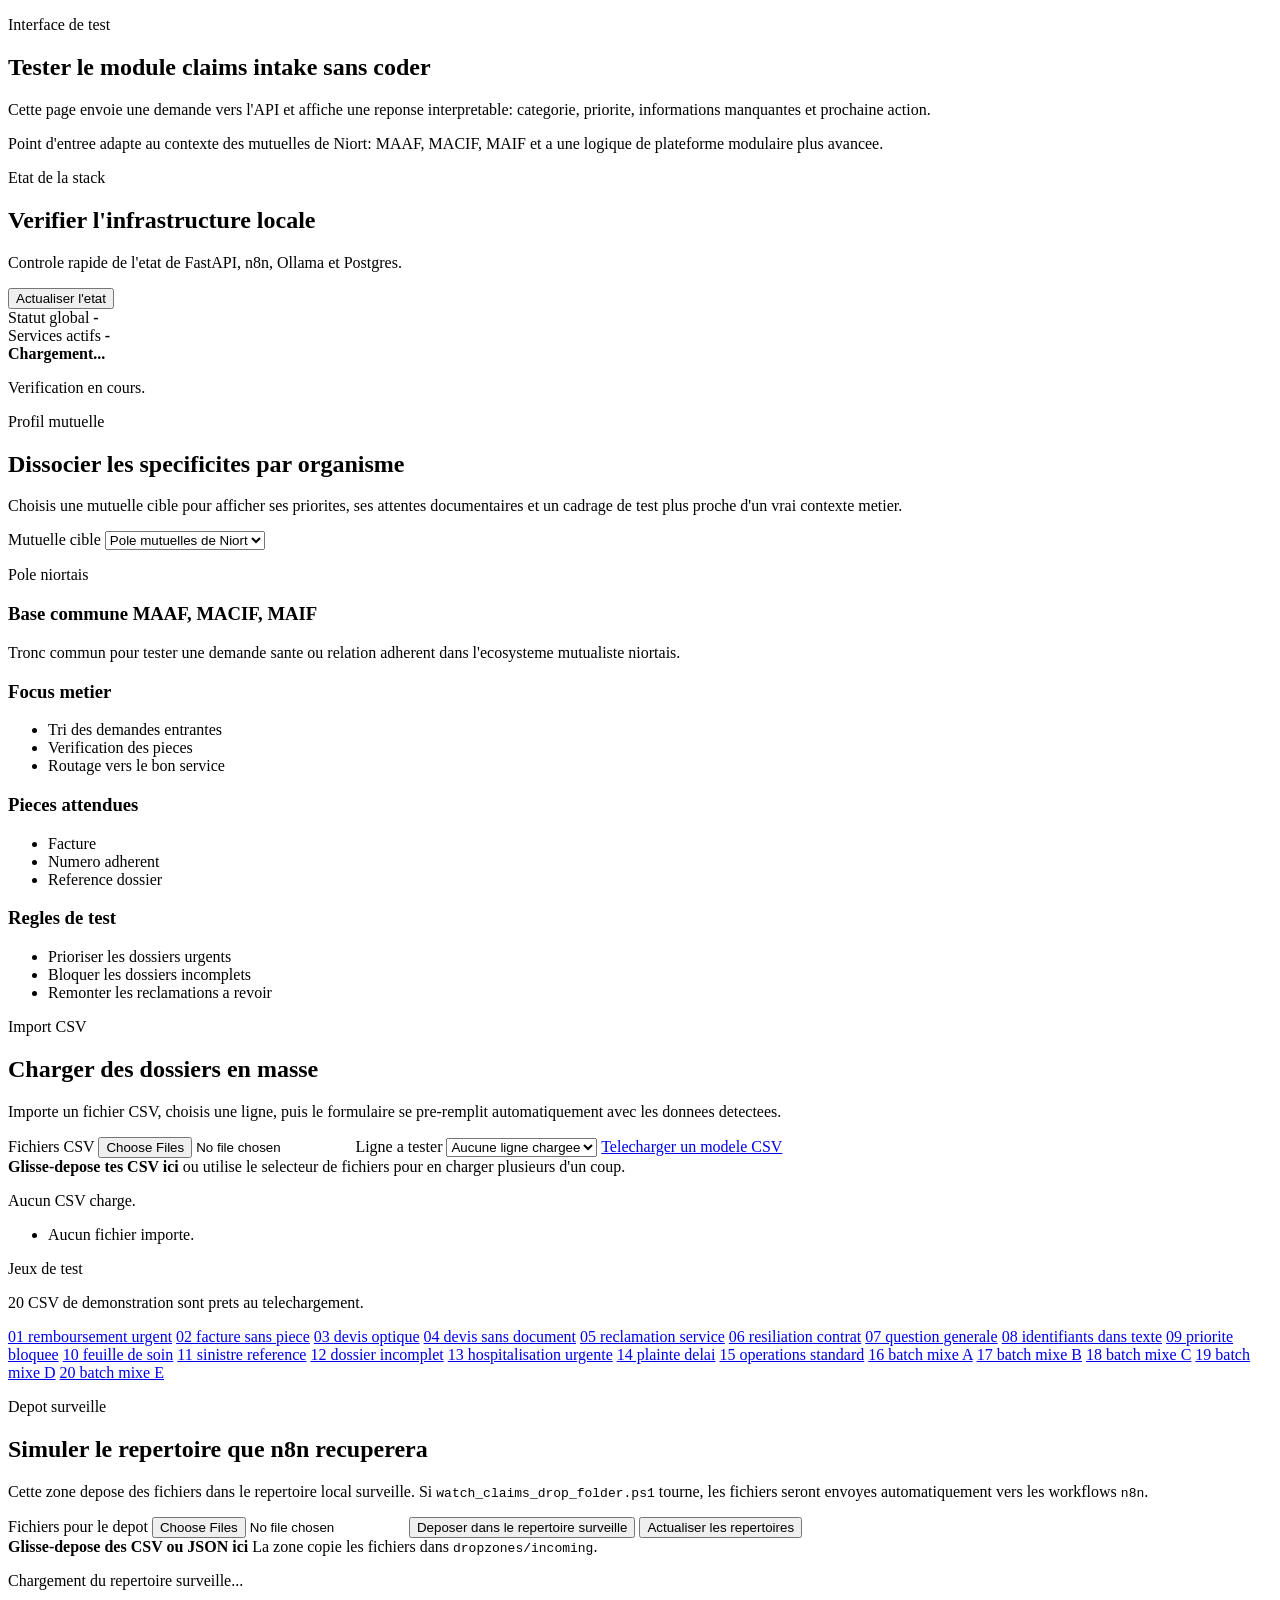
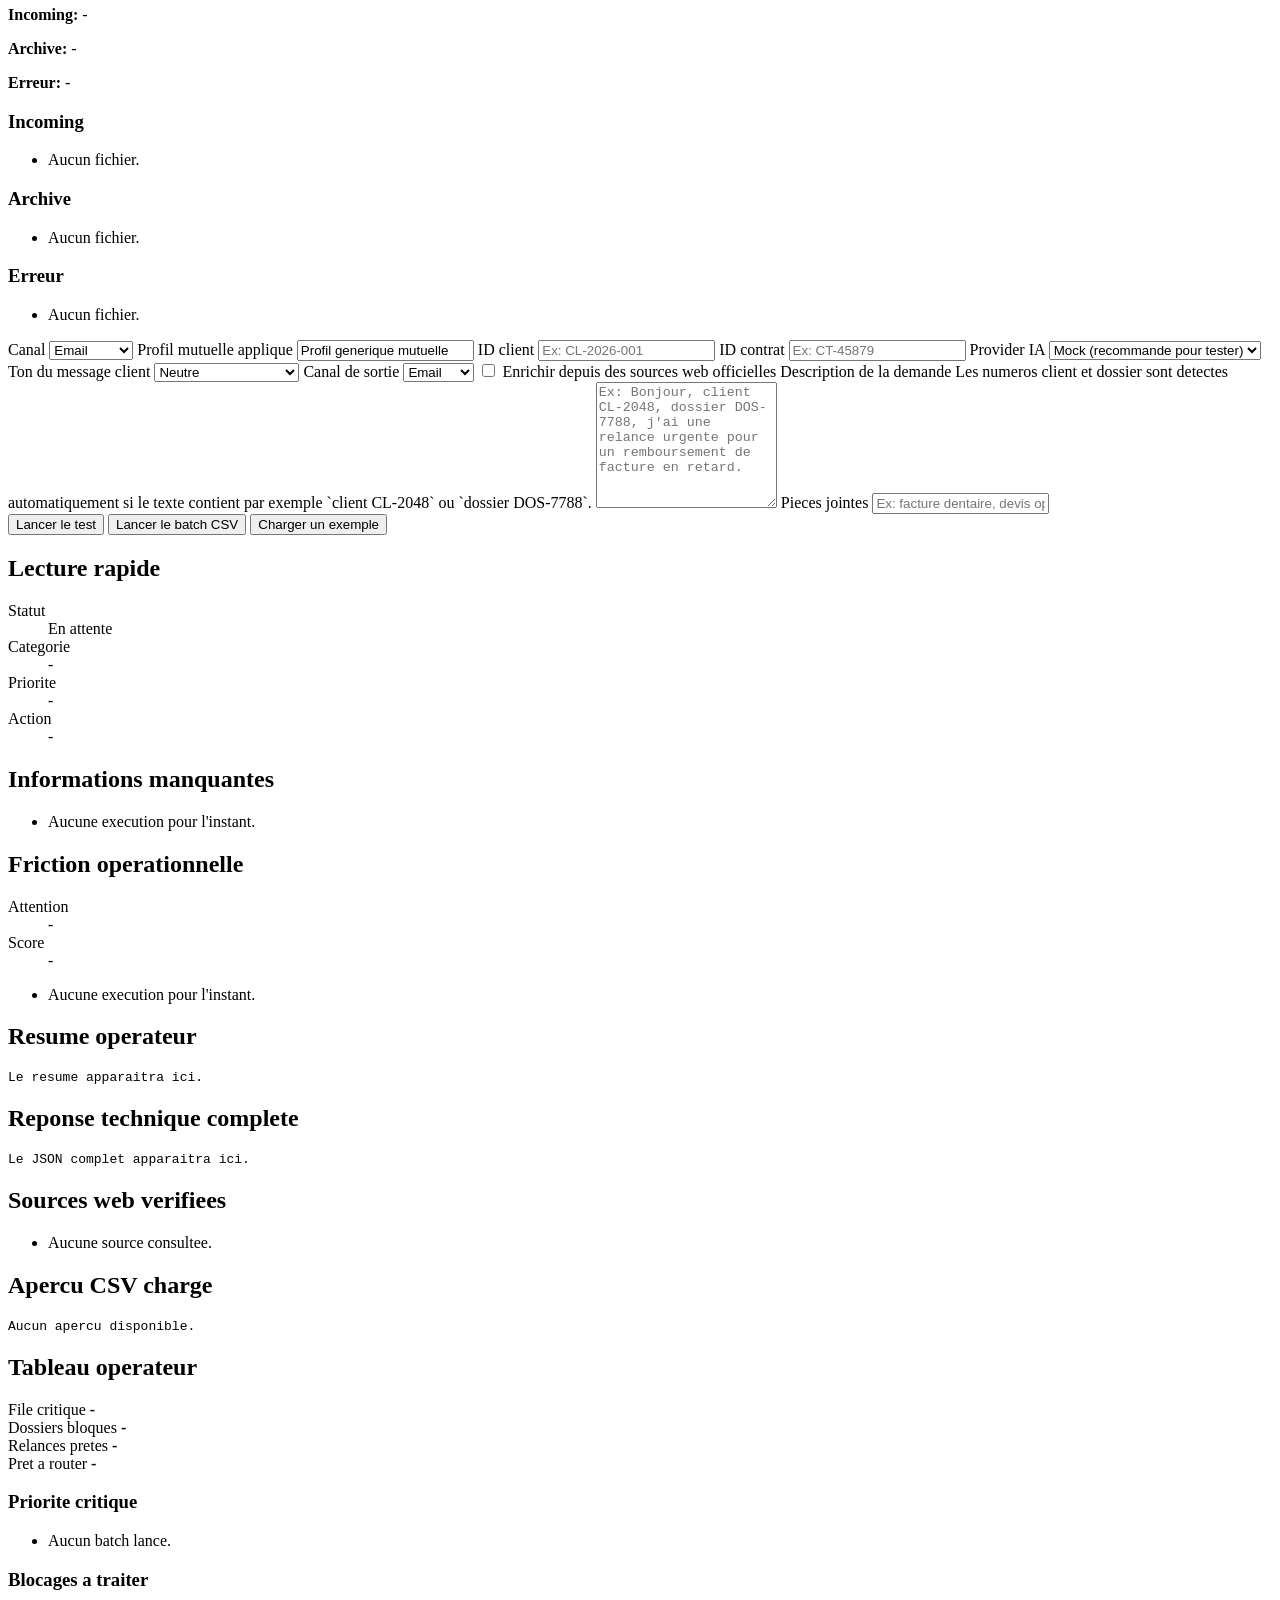
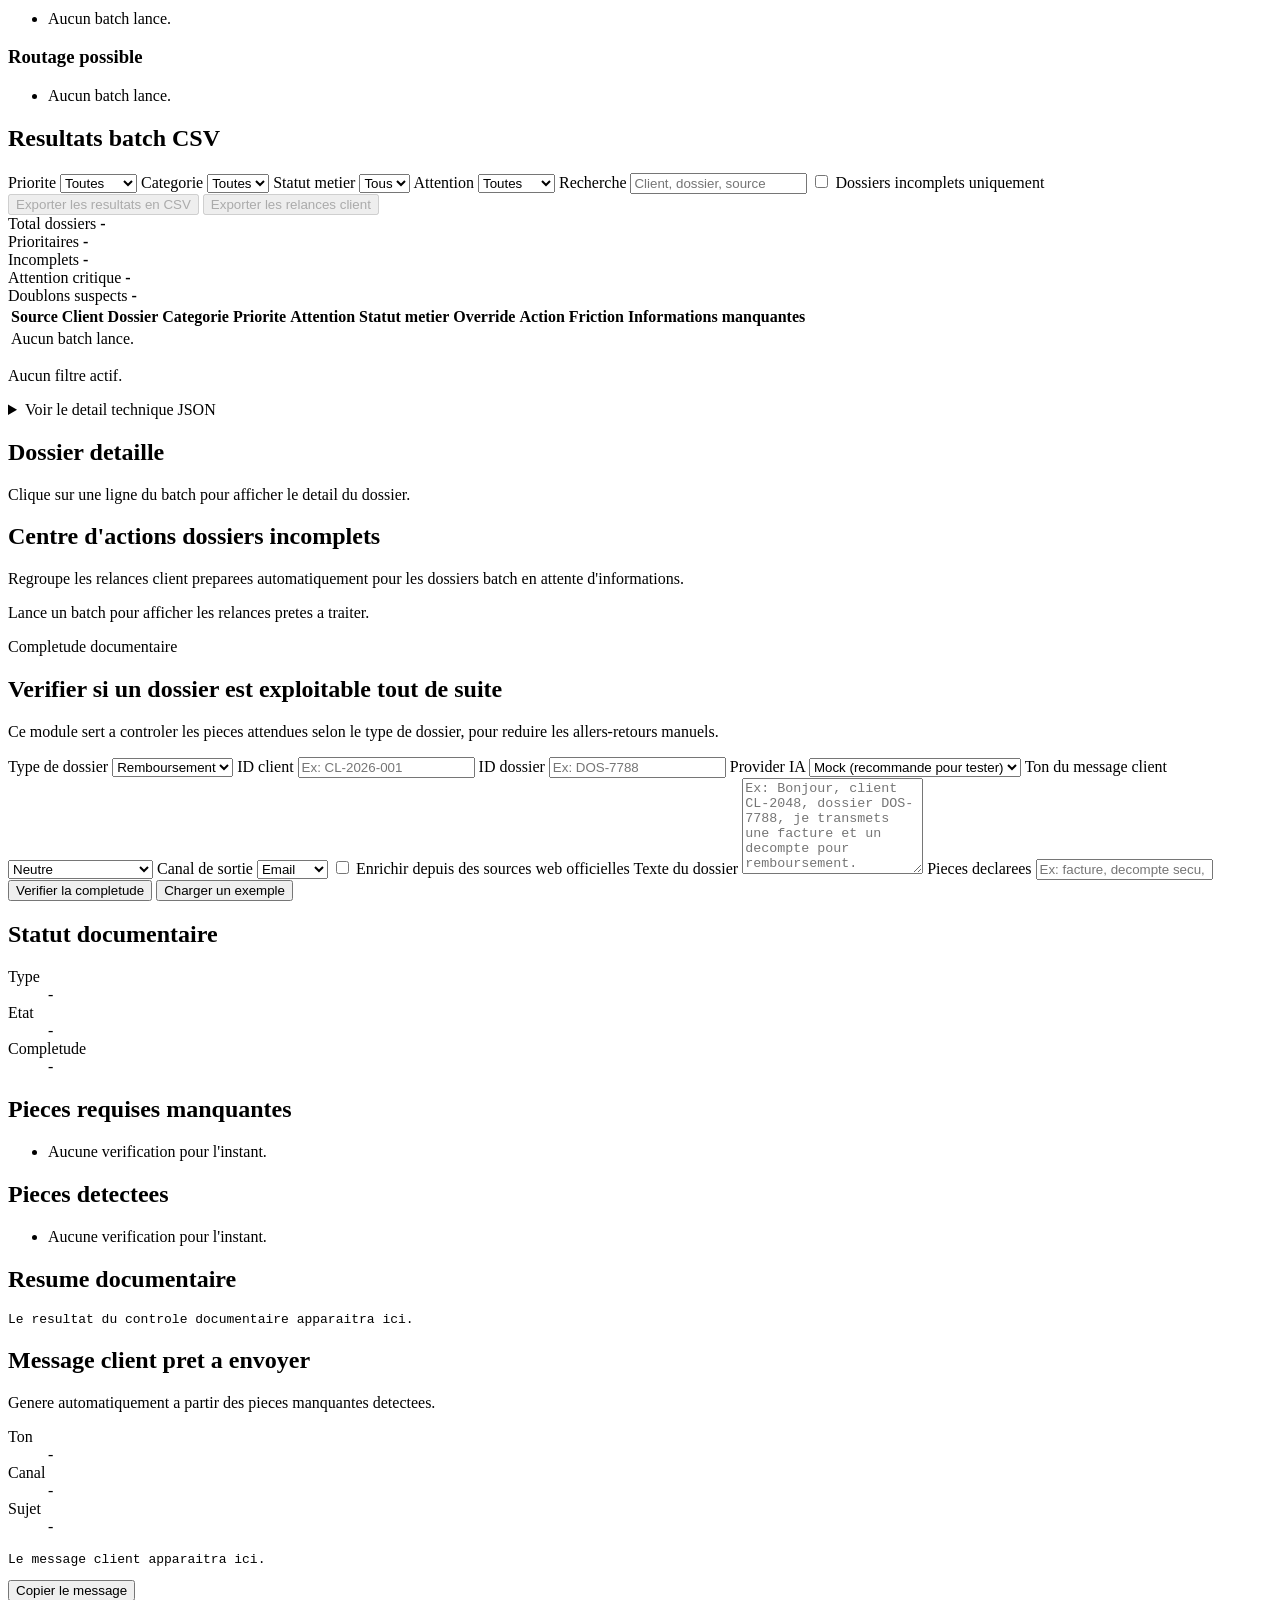
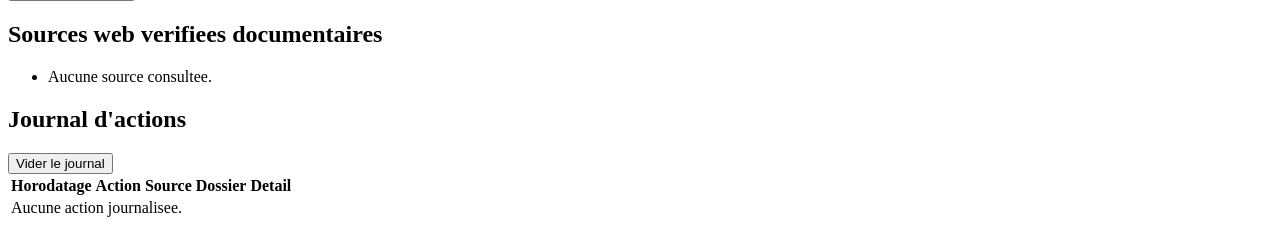
==== src/app/ui/templates/index.html @ afaa4f39 "Add stack health panel to UI" ====
<!DOCTYPE html>
<html lang="fr">
<head>
    <meta charset="UTF-8">
    <meta name="viewport" content="width=device-width, initial-scale=1.0">
    <title>Mutuelle AI Lab</title>
    <link rel="stylesheet" href="/static/app.css">
</head>
<body>
    <main class="layout">
        <section class="hero">
            <p class="eyebrow">Interface de test</p>
            <h1>Tester le module claims intake sans coder</h1>
            <p class="intro">
                Cette page envoie une demande vers l'API et affiche une reponse interpretable:
                categorie, priorite, informations manquantes et prochaine action.
            </p>
            <p class="hint">
                Point d'entree adapte au contexte des mutuelles de Niort: MAAF, MACIF, MAIF
                et a une logique de plateforme modulaire plus avancee.
            </p>
        </section>

        <section class="panel stack-panel">
            <div class="stack-panel-head">
                <div>
                    <p class="section-kicker">Etat de la stack</p>
                    <h2>Verifier l'infrastructure locale</h2>
                    <p class="hint">
                        Controle rapide de l'etat de FastAPI, n8n, Ollama et Postgres.
                    </p>
                </div>
                <div class="actions">
                    <button type="button" id="refresh-stack-status" class="secondary">Actualiser l'etat</button>
                </div>
            </div>

            <div id="stack-health-summary" class="batch-summary">
                <div class="metric">
                    <span>Statut global</span>
                    <strong>-</strong>
                </div>
                <div class="metric">
                    <span>Services actifs</span>
                    <strong>-</strong>
                </div>
            </div>

            <div id="stack-health-grid" class="stack-health-grid">
                <article class="stack-service-card">
                    <div class="stack-service-head">
                        <span class="stack-dot stack-dot-unknown"></span>
                        <strong>Chargement...</strong>
                    </div>
                    <p class="hint">Verification en cours.</p>
                </article>
            </div>
        </section>

        <section class="panel">
            <div class="carrier-panel">
                <div>
                    <p class="section-kicker">Profil mutuelle</p>
                    <h2>Dissocier les specificites par organisme</h2>
                    <p class="hint">
                        Choisis une mutuelle cible pour afficher ses priorites, ses attentes documentaires
                        et un cadrage de test plus proche d'un vrai contexte metier.
                    </p>
                </div>

                <div class="carrier-selector">
                    <label class="csv-field">
                        Mutuelle cible
                        <select id="carrier-profile">
                            <option value="generic">Pole mutuelles de Niort</option>
                            <option value="maaf">MAAF</option>
                            <option value="macif">MACIF</option>
                            <option value="maif">MAIF</option>
                            <option value="niort_lab">Plateforme Niort Lab</option>
                        </select>
                    </label>
                </div>

                <div class="carrier-overview">
                    <article class="carrier-card carrier-card-main">
                        <p id="carrier-badge" class="carrier-badge">Pole niortais</p>
                        <h3 id="carrier-title">Base commune MAAF, MACIF, MAIF</h3>
                        <p id="carrier-description" class="hint">
                            Tronc commun pour tester une demande sante ou relation adherent dans
                            l'ecosysteme mutualiste niortais.
                        </p>
                    </article>
                    <article class="carrier-card">
                        <h3>Focus metier</h3>
                        <ul id="carrier-focus-list" class="carrier-list">
                            <li>Tri des demandes entrantes</li>
                            <li>Verification des pieces</li>
                            <li>Routage vers le bon service</li>
                        </ul>
                    </article>
                    <article class="carrier-card">
                        <h3>Pieces attendues</h3>
                        <ul id="carrier-documents-list" class="carrier-list">
                            <li>Facture</li>
                            <li>Numero adherent</li>
                            <li>Reference dossier</li>
                        </ul>
                    </article>
                    <article class="carrier-card">
                        <h3>Regles de test</h3>
                        <ul id="carrier-rules-list" class="carrier-list">
                            <li>Prioriser les dossiers urgents</li>
                            <li>Bloquer les dossiers incomplets</li>
                            <li>Remonter les reclamations a revoir</li>
                        </ul>
                    </article>
                </div>
            </div>

            <div class="csv-panel">
                <div>
                    <p class="section-kicker">Import CSV</p>
                    <h2>Charger des dossiers en masse</h2>
                    <p class="hint">
                        Importe un fichier CSV, choisis une ligne, puis le formulaire se pre-remplit
                        automatiquement avec les donnees detectees.
                    </p>
                </div>

                <div class="csv-actions">
                    <label class="csv-field">
                        Fichiers CSV
                        <input type="file" id="csv-file" accept=".csv,text/csv" multiple>
                    </label>

                    <label class="csv-field">
                        Ligne a tester
                        <select id="csv-row-select">
                            <option value="">Aucune ligne chargee</option>
                        </select>
                    </label>

                    <a class="csv-link" href="/static/claims_intake_template.csv" download>
                        Telecharger un modele CSV
                    </a>
                </div>

                <div id="csv-dropzone" class="dropzone" tabindex="0">
                    <strong>Glisse-depose tes CSV ici</strong>
                    <span>ou utilise le selecteur de fichiers pour en charger plusieurs d'un coup.</span>
                </div>

                <p id="csv-status" class="csv-status">Aucun CSV charge.</p>
                <ul id="csv-file-list" class="file-list">
                    <li>Aucun fichier importe.</li>
                </ul>
                <div class="sample-links">
                    <p class="section-kicker">Jeux de test</p>
                    <p class="hint">20 CSV de demonstration sont prets au telechargement.</p>
                    <div class="sample-grid">
                        <a href="/static/sample_csvs/01_remboursement_urgent.csv" download>01 remboursement urgent</a>
                        <a href="/static/sample_csvs/02_facture_sans_piece.csv" download>02 facture sans piece</a>
                        <a href="/static/sample_csvs/03_devis_optique.csv" download>03 devis optique</a>
                        <a href="/static/sample_csvs/04_devis_sans_document.csv" download>04 devis sans document</a>
                        <a href="/static/sample_csvs/05_reclamation_service.csv" download>05 reclamation service</a>
                        <a href="/static/sample_csvs/06_resiliation_contrat.csv" download>06 resiliation contrat</a>
                        <a href="/static/sample_csvs/07_general_question.csv" download>07 question generale</a>
                        <a href="/static/sample_csvs/08_identifiants_dans_texte.csv" download>08 identifiants dans texte</a>
                        <a href="/static/sample_csvs/09_priorite_bloquee.csv" download>09 priorite bloquee</a>
                        <a href="/static/sample_csvs/10_feuille_de_soin.csv" download>10 feuille de soin</a>
                        <a href="/static/sample_csvs/11_sinistre_reference.csv" download>11 sinistre reference</a>
                        <a href="/static/sample_csvs/12_dossier_incomplet.csv" download>12 dossier incomplet</a>
                        <a href="/static/sample_csvs/13_hospitalisation_urgente.csv" download>13 hospitalisation urgente</a>
                        <a href="/static/sample_csvs/14_plainte_delai.csv" download>14 plainte delai</a>
                        <a href="/static/sample_csvs/15_operations_standard.csv" download>15 operations standard</a>
                        <a href="/static/sample_csvs/16_batch_mixe_a.csv" download>16 batch mixe A</a>
                        <a href="/static/sample_csvs/17_batch_mixe_b.csv" download>17 batch mixe B</a>
                        <a href="/static/sample_csvs/18_batch_mixe_c.csv" download>18 batch mixe C</a>
                        <a href="/static/sample_csvs/19_batch_mixe_d.csv" download>19 batch mixe D</a>
                        <a href="/static/sample_csvs/20_batch_mixe_e.csv" download>20 batch mixe E</a>
                    </div>
                </div>
            </div>

            <div class="drop-folder-panel">
                <div>
                    <p class="section-kicker">Depot surveille</p>
                    <h2>Simuler le repertoire que n8n recuperera</h2>
                    <p class="hint">
                        Cette zone depose des fichiers dans le repertoire local surveille. Si
                        <code>watch_claims_drop_folder.ps1</code> tourne, les fichiers seront envoyes
                        automatiquement vers les workflows <code>n8n</code>.
                    </p>
                </div>

                <div class="csv-actions">
                    <label class="csv-field">
                        Fichiers pour le depot
                        <input type="file" id="drop-folder-file" accept=".csv,.json,application/json,text/csv" multiple>
                    </label>

                    <button type="button" id="drop-folder-upload" class="secondary">
                        Deposer dans le repertoire surveille
                    </button>

                    <button type="button" id="drop-folder-refresh" class="secondary">
                        Actualiser les repertoires
                    </button>
                </div>

                <div id="drop-folder-zone" class="dropzone" tabindex="0">
                    <strong>Glisse-depose des CSV ou JSON ici</strong>
                    <span>La zone copie les fichiers dans <code>dropzones/incoming</code>.</span>
                </div>

                <p id="drop-folder-status" class="csv-status">Chargement du repertoire surveille...</p>
                <div class="drop-folder-paths">
                    <p><strong>Incoming:</strong> <span id="drop-folder-watch-path">-</span></p>
                    <p><strong>Archive:</strong> <span id="drop-folder-archive-path">-</span></p>
                    <p><strong>Erreur:</strong> <span id="drop-folder-error-path">-</span></p>
                </div>
                <div class="drop-folder-grid">
                    <article class="drop-folder-column">
                        <h3>Incoming</h3>
                        <ul id="drop-folder-incoming-list" class="file-list">
                            <li>Aucun fichier.</li>
                        </ul>
                    </article>
                    <article class="drop-folder-column">
                        <h3>Archive</h3>
                        <ul id="drop-folder-archive-list" class="file-list">
                            <li>Aucun fichier.</li>
                        </ul>
                    </article>
                    <article class="drop-folder-column">
                        <h3>Erreur</h3>
                        <ul id="drop-folder-error-list" class="file-list">
                            <li>Aucun fichier.</li>
                        </ul>
                    </article>
                </div>
            </div>

            <form id="claims-form" class="form">
                <label>
                    Canal
                    <select name="channel">
                        <option value="email">Email</option>
                        <option value="telephone">Telephone</option>
                        <option value="courrier">Courrier</option>
                        <option value="portail">Portail</option>
                    </select>
                </label>

                <label>
                    Profil mutuelle applique
                    <input type="text" id="carrier-profile-readonly" value="Profil generique mutuelle" readonly>
                </label>

                <label>
                    ID client
                    <input type="text" name="customer_id" placeholder="Ex: CL-2026-001">
                </label>

                <label>
                    ID contrat
                    <input type="text" name="contract_id" placeholder="Ex: CT-45879">
                </label>

                <label>
                    Provider IA
                    <select name="provider">
                        <option value="mock">Mock (recommande pour tester)</option>
                        <option value="ollama">Ollama local</option>
                    </select>
                </label>

                <label>
                    Ton du message client
                    <select name="message_tone">
                        <option value="neutral">Neutre</option>
                        <option value="commercial">Plus commercial</option>
                        <option value="direct">Plus direct operateur</option>
                    </select>
                </label>

                <label>
                    Canal de sortie
                    <select name="output_channel">
                        <option value="email">Email</option>
                        <option value="sms">SMS</option>
                        <option value="courrier">Courrier</option>
                    </select>
                </label>

                <label class="checkbox-filter">
                    <input type="checkbox" name="web_lookup_enabled">
                    Enrichir depuis des sources web officielles
                </label>

                <label class="full">
                    Description de la demande
                    <span class="hint">Les numeros client et dossier sont detectes automatiquement si le texte contient par exemple `client CL-2048` ou `dossier DOS-7788`.</span>
                    <textarea
                        name="claim_text"
                        rows="8"
                        placeholder="Ex: Bonjour, client CL-2048, dossier DOS-7788, j'ai une relance urgente pour un remboursement de facture en retard."
                    ></textarea>
                </label>

                <label class="full">
                    Pieces jointes
                    <input type="text" name="attached_documents" placeholder="Ex: facture dentaire, devis optique">
                </label>

                <div class="actions">
                    <button type="submit">Lancer le test</button>
                    <button type="button" id="run-batch" class="secondary">Lancer le batch CSV</button>
                    <button type="button" id="fill-example" class="secondary">Charger un exemple</button>
                </div>
            </form>
        </section>

        <section class="results-grid">
            <article class="card">
                <h2>Lecture rapide</h2>
                <dl id="summary" class="summary">
                    <div><dt>Statut</dt><dd>En attente</dd></div>
                    <div><dt>Categorie</dt><dd>-</dd></div>
                    <div><dt>Priorite</dt><dd>-</dd></div>
                    <div><dt>Action</dt><dd>-</dd></div>
                </dl>
            </article>

            <article class="card">
                <h2>Informations manquantes</h2>
                <ul id="missing-list" class="list">
                    <li>Aucune execution pour l'instant.</li>
                </ul>
            </article>

            <article class="card">
                <h2>Friction operationnelle</h2>
                <dl id="attention-summary" class="summary">
                    <div><dt>Attention</dt><dd>-</dd></div>
                    <div><dt>Score</dt><dd>-</dd></div>
                </dl>
                <ul id="friction-list" class="list">
                    <li>Aucune execution pour l'instant.</li>
                </ul>
            </article>
        </section>

        <section class="card">
            <h2>Resume operateur</h2>
            <pre id="operator-summary" class="output">Le resume apparaitra ici.</pre>
        </section>

        <section class="card">
            <h2>Reponse technique complete</h2>
            <pre id="raw-output" class="output">Le JSON complet apparaitra ici.</pre>
        </section>

        <section class="card">
            <h2>Sources web verifiees</h2>
            <ul id="claims-web-sources" class="list">
                <li>Aucune source consultee.</li>
            </ul>
        </section>

        <section class="card">
            <h2>Apercu CSV charge</h2>
            <pre id="csv-preview" class="output">Aucun apercu disponible.</pre>
        </section>

        <section class="card">
            <h2>Tableau operateur</h2>
            <div id="operator-dashboard-summary" class="batch-summary">
                <div class="metric">
                    <span>File critique</span>
                    <strong>-</strong>
                </div>
                <div class="metric">
                    <span>Dossiers bloques</span>
                    <strong>-</strong>
                </div>
                <div class="metric">
                    <span>Relances pretes</span>
                    <strong>-</strong>
                </div>
                <div class="metric">
                    <span>Pret a router</span>
                    <strong>-</strong>
                </div>
            </div>
            <div class="operator-board">
                <article class="operator-lane">
                    <h3>Priorite critique</h3>
                    <ul id="operator-critical-list" class="operator-list">
                        <li>Aucun batch lance.</li>
                    </ul>
                </article>
                <article class="operator-lane">
                    <h3>Blocages a traiter</h3>
                    <ul id="operator-blocked-list" class="operator-list">
                        <li>Aucun batch lance.</li>
                    </ul>
                </article>
                <article class="operator-lane">
                    <h3>Routage possible</h3>
                    <ul id="operator-routing-list" class="operator-list">
                        <li>Aucun batch lance.</li>
                    </ul>
                </article>
            </div>
        </section>

        <section class="card">
            <h2>Resultats batch CSV</h2>
            <div class="batch-toolbar">
                <div class="batch-filters">
                    <label>
                        Priorite
                        <select id="filter-priority">
                            <option value="">Toutes</option>
                            <option value="high">Haute</option>
                            <option value="medium">Moyenne</option>
                            <option value="normal">Normale</option>
                        </select>
                    </label>
                    <label>
                        Categorie
                        <select id="filter-category">
                            <option value="">Toutes</option>
                        </select>
                    </label>
                    <label>
                        Statut metier
                        <select id="filter-status">
                            <option value="">Tous</option>
                        </select>
                    </label>
                    <label>
                        Attention
                        <select id="filter-attention">
                            <option value="">Toutes</option>
                            <option value="critical">Critique</option>
                            <option value="elevated">Elevee</option>
                            <option value="standard">Standard</option>
                        </select>
                    </label>
                    <label>
                        Recherche
                        <input type="text" id="filter-search" placeholder="Client, dossier, source">
                    </label>
                    <label class="checkbox-filter">
                        <input type="checkbox" id="filter-missing-only">
                        Dossiers incomplets uniquement
                    </label>
                </div>
                <button type="button" id="export-batch" class="secondary" disabled>
                    Exporter les resultats en CSV
                </button>
                <button type="button" id="export-missing-actions" class="secondary" disabled>
                    Exporter les relances client
                </button>
            </div>
            <div id="batch-summary" class="batch-summary">
                <div class="metric">
                    <span>Total dossiers</span>
                    <strong>-</strong>
                </div>
                <div class="metric">
                    <span>Prioritaires</span>
                    <strong>-</strong>
                </div>
                <div class="metric">
                    <span>Incomplets</span>
                    <strong>-</strong>
                </div>
                <div class="metric">
                    <span>Attention critique</span>
                    <strong>-</strong>
                </div>
                <div class="metric">
                    <span>Doublons suspects</span>
                    <strong>-</strong>
                </div>
            </div>
            <div class="table-wrap">
                <table class="batch-table">
                    <thead>
                        <tr>
                            <th>Source</th>
                            <th>Client</th>
                            <th>Dossier</th>
                            <th>Categorie</th>
                            <th>Priorite</th>
                            <th>Attention</th>
                            <th>Statut metier</th>
                            <th>Override</th>
                            <th>Action</th>
                            <th>Friction</th>
                            <th>Informations manquantes</th>
                        </tr>
                    </thead>
                    <tbody id="batch-table-body">
                        <tr>
                            <td colspan="11">Aucun batch lance.</td>
                        </tr>
                    </tbody>
                </table>
            </div>
            <p id="batch-filter-status" class="csv-status">Aucun filtre actif.</p>
            <details class="batch-details">
                <summary>Voir le detail technique JSON</summary>
                <pre id="batch-output" class="output">Aucun batch lance.</pre>
            </details>
        </section>

        <section class="card">
            <h2>Dossier detaille</h2>
            <div id="case-detail" class="case-detail">
                <p class="csv-status">Clique sur une ligne du batch pour afficher le detail du dossier.</p>
            </div>
        </section>

        <section class="card">
            <h2>Centre d'actions dossiers incomplets</h2>
            <p class="hint">
                Regroupe les relances client preparees automatiquement pour les dossiers batch en attente d'informations.
            </p>
            <div id="missing-actions-panel" class="case-detail">
                <p class="csv-status">Lance un batch pour afficher les relances pretes a traiter.</p>
            </div>
        </section>

        <section class="panel">
            <div>
                <p class="section-kicker">Completude documentaire</p>
                <h2>Verifier si un dossier est exploitable tout de suite</h2>
                <p class="hint">
                    Ce module sert a controler les pieces attendues selon le type de dossier, pour
                    reduire les allers-retours manuels.
                </p>
            </div>

            <form id="document-form" class="form">
                <label>
                    Type de dossier
                    <select name="document_type">
                        <option value="reimbursement">Remboursement</option>
                        <option value="optical_quote">Devis optique</option>
                        <option value="complaint">Reclamation</option>
                        <option value="hospitalization">Hospitalisation</option>
                    </select>
                </label>

                <label>
                    ID client
                    <input type="text" name="customer_id" placeholder="Ex: CL-2026-001">
                </label>

                <label>
                    ID dossier
                    <input type="text" name="contract_id" placeholder="Ex: DOS-7788">
                </label>

                <label>
                    Provider IA
                    <select name="provider">
                        <option value="mock">Mock (recommande pour tester)</option>
                        <option value="ollama">Ollama local</option>
                    </select>
                </label>

                <label>
                    Ton du message client
                    <select name="message_tone">
                        <option value="neutral">Neutre</option>
                        <option value="commercial">Plus commercial</option>
                        <option value="direct">Plus direct operateur</option>
                    </select>
                </label>

                <label>
                    Canal de sortie
                    <select name="output_channel">
                        <option value="email">Email</option>
                        <option value="sms">SMS</option>
                        <option value="courrier">Courrier</option>
                    </select>
                </label>

                <label class="checkbox-filter">
                    <input type="checkbox" name="web_lookup_enabled">
                    Enrichir depuis des sources web officielles
                </label>

                <label class="full">
                    Texte du dossier
                    <textarea
                        name="document_text"
                        rows="6"
                        placeholder="Ex: Bonjour, client CL-2048, dossier DOS-7788, je transmets une facture et un decompte pour remboursement."
                    ></textarea>
                </label>

                <label class="full">
                    Pieces declarees
                    <input type="text" name="attached_documents" placeholder="Ex: facture, decompte secu, ordonnance">
                </label>

                <div class="actions">
                    <button type="submit">Verifier la completude</button>
                    <button type="button" id="fill-document-example" class="secondary">Charger un exemple</button>
                </div>
            </form>
        </section>

        <section class="results-grid">
            <article class="card">
                <h2>Statut documentaire</h2>
                <dl id="document-summary" class="summary">
                    <div><dt>Type</dt><dd>-</dd></div>
                    <div><dt>Etat</dt><dd>-</dd></div>
                    <div><dt>Completude</dt><dd>-</dd></div>
                </dl>
            </article>

            <article class="card">
                <h2>Pieces requises manquantes</h2>
                <ul id="document-missing-list" class="list">
                    <li>Aucune verification pour l'instant.</li>
                </ul>
            </article>

            <article class="card">
                <h2>Pieces detectees</h2>
                <ul id="document-present-list" class="list">
                    <li>Aucune verification pour l'instant.</li>
                </ul>
            </article>
        </section>

        <section class="card">
            <h2>Resume documentaire</h2>
            <pre id="document-output" class="output">Le resultat du controle documentaire apparaitra ici.</pre>
        </section>

        <section class="card">
            <h2>Message client pret a envoyer</h2>
            <p class="hint">Genere automatiquement a partir des pieces manquantes detectees.</p>
            <dl id="document-request-summary" class="summary">
                <div><dt>Ton</dt><dd>-</dd></div>
                <div><dt>Canal</dt><dd>-</dd></div>
                <div><dt>Sujet</dt><dd>-</dd></div>
            </dl>
            <pre id="document-request-message" class="output">Le message client apparaitra ici.</pre>
            <div class="actions">
                <button type="button" id="copy-document-message" class="secondary">Copier le message</button>
            </div>
        </section>

        <section class="card">
            <h2>Sources web verifiees documentaires</h2>
            <ul id="document-web-sources" class="list">
                <li>Aucune source consultee.</li>
            </ul>
        </section>

        <section class="card">
            <h2>Journal d'actions</h2>
            <div class="batch-toolbar">
                <button type="button" id="clear-log" class="secondary">Vider le journal</button>
            </div>
            <div class="table-wrap">
                <table class="batch-table">
                    <thead>
                        <tr>
                            <th>Horodatage</th>
                            <th>Action</th>
                            <th>Source</th>
                            <th>Dossier</th>
                            <th>Detail</th>
                        </tr>
                    </thead>
                    <tbody id="action-log-body">
                        <tr>
                            <td colspan="5">Aucune action journalisee.</td>
                        </tr>
                    </tbody>
                </table>
            </div>
        </section>
    </main>

    <script src="/static/app.js"></script>
</body>
</html>
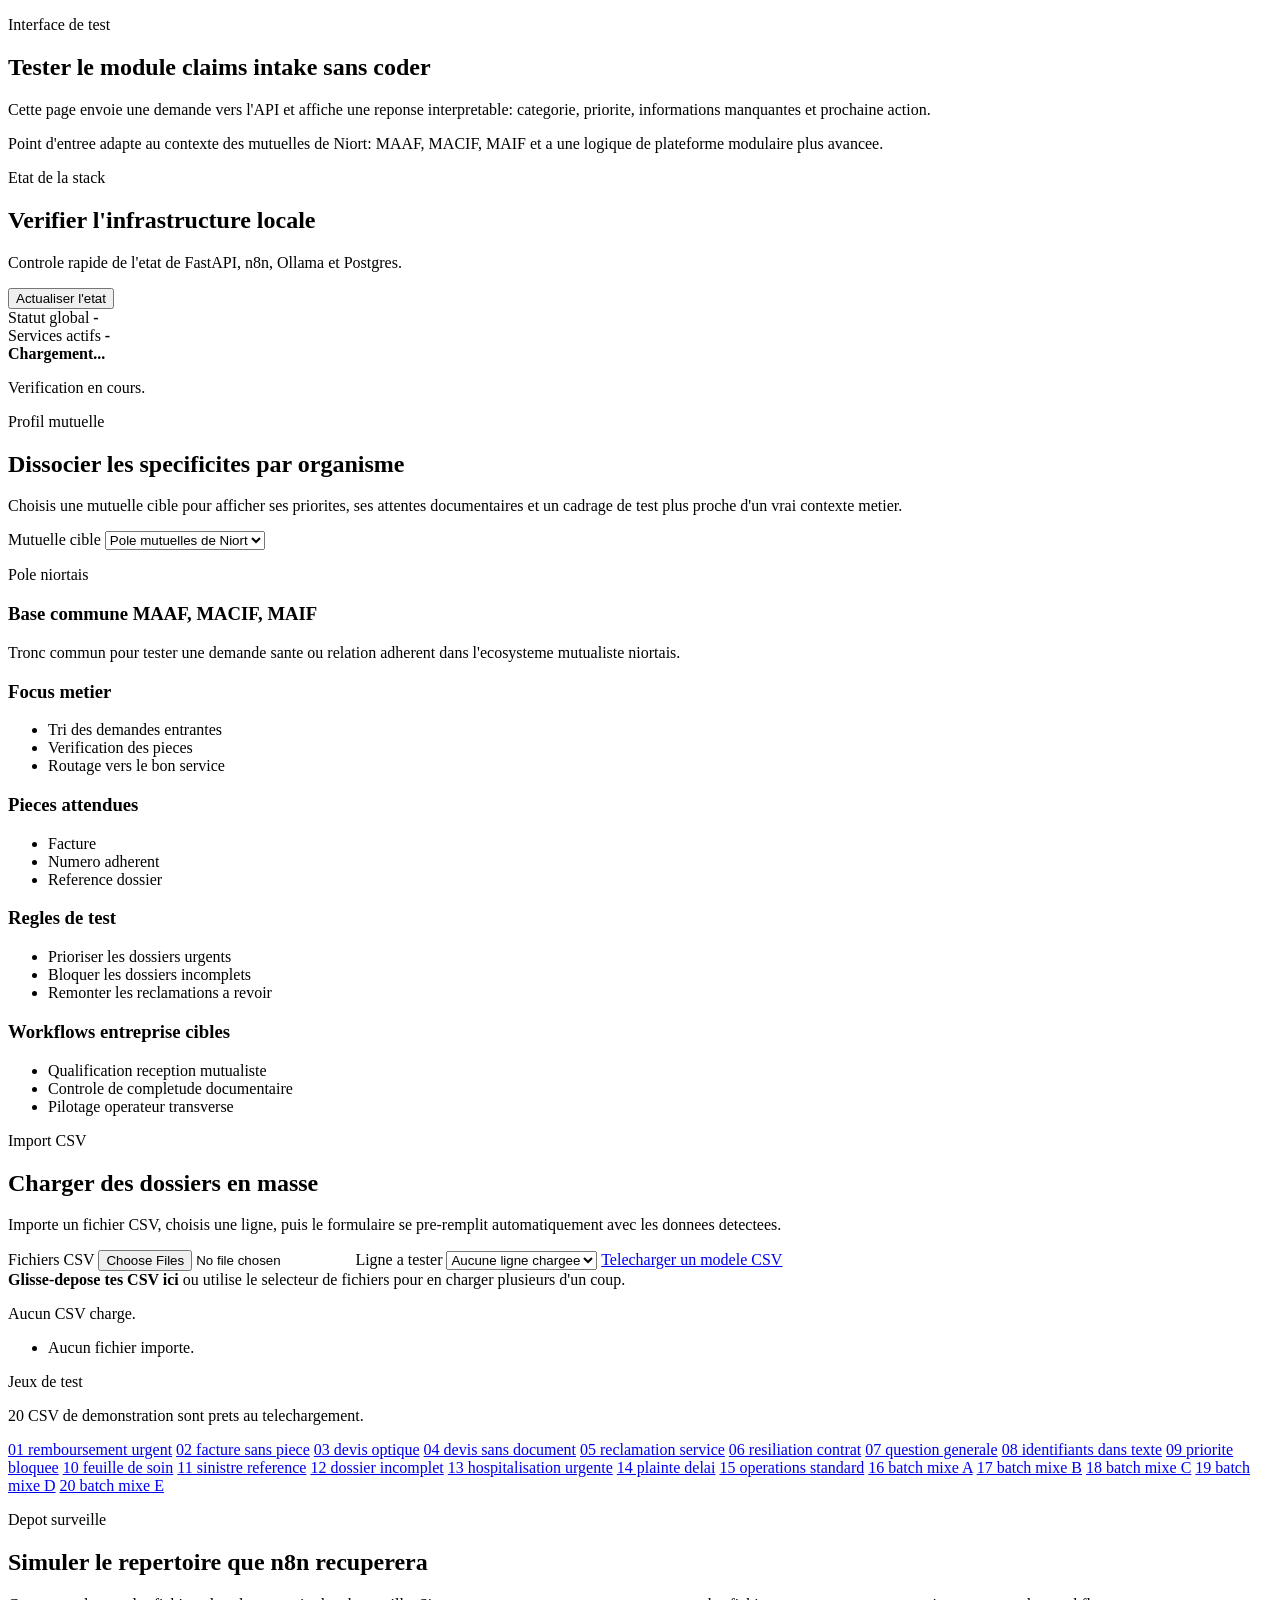
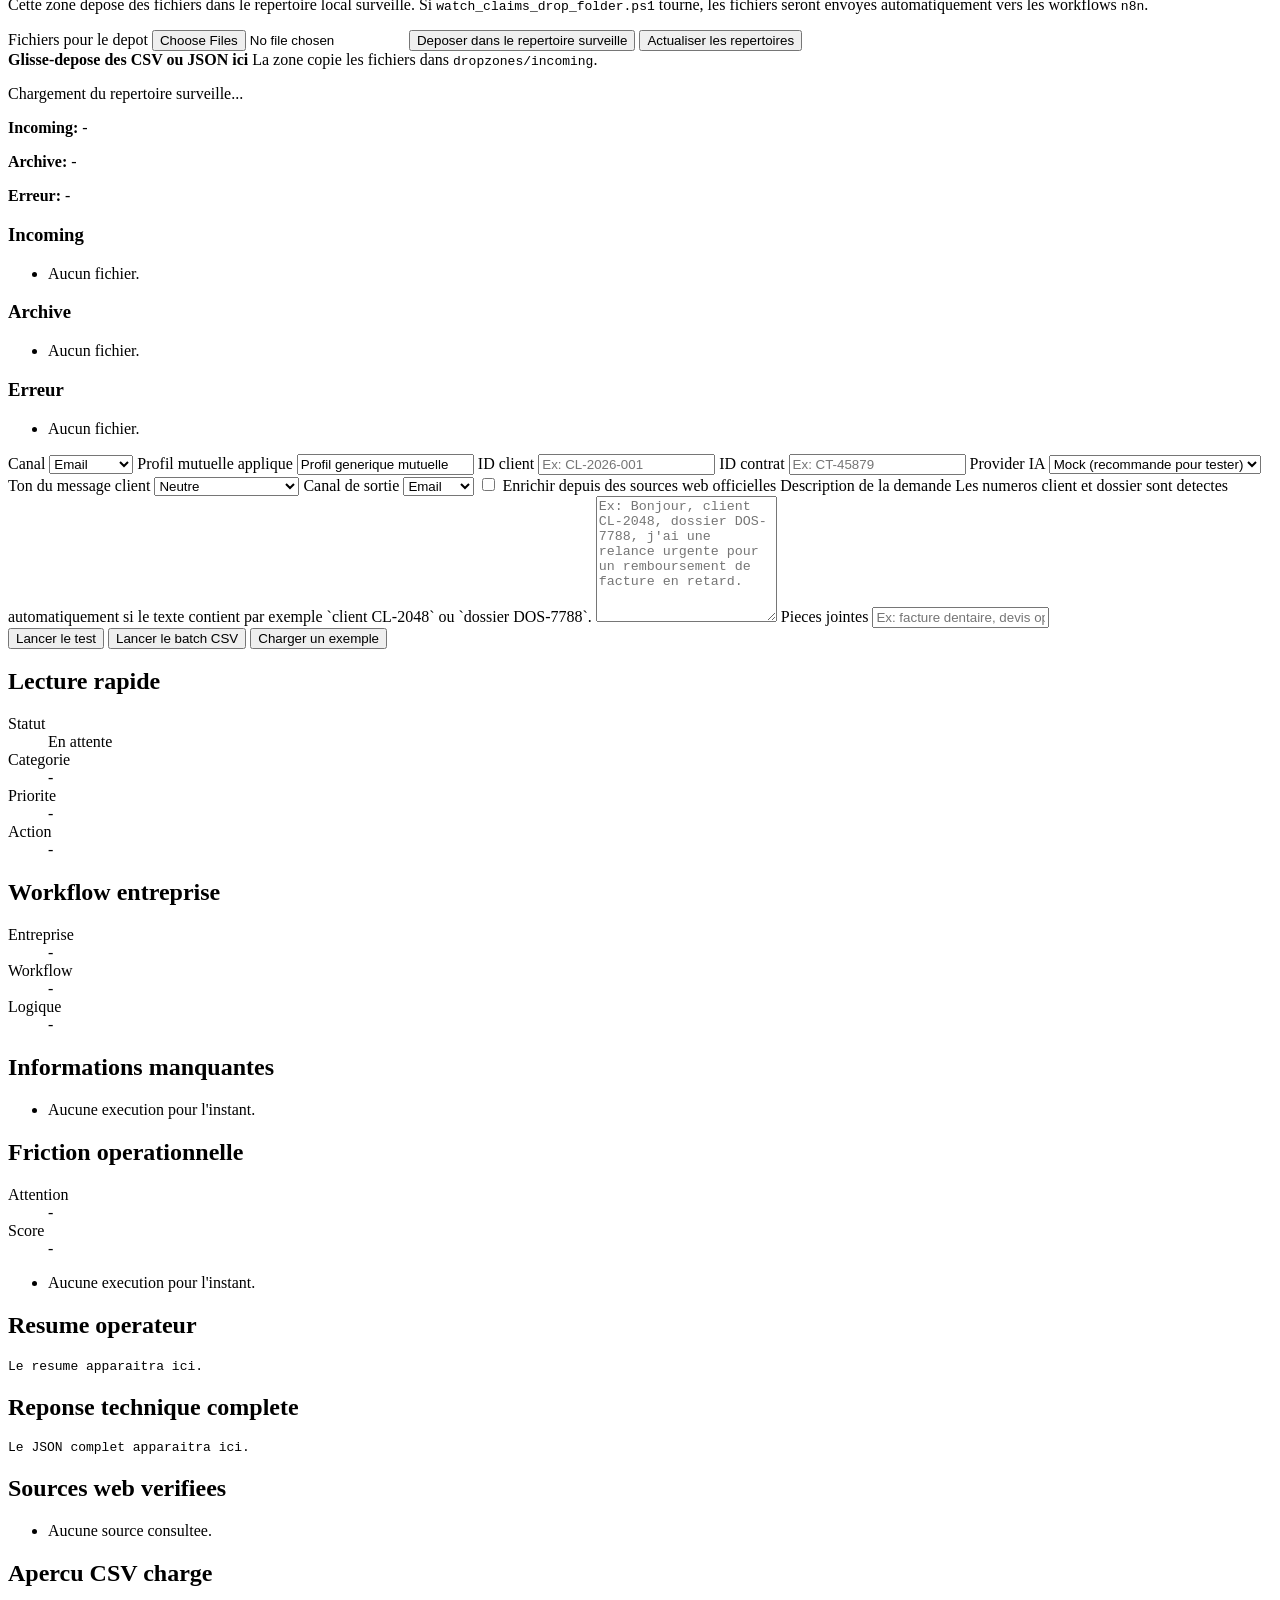
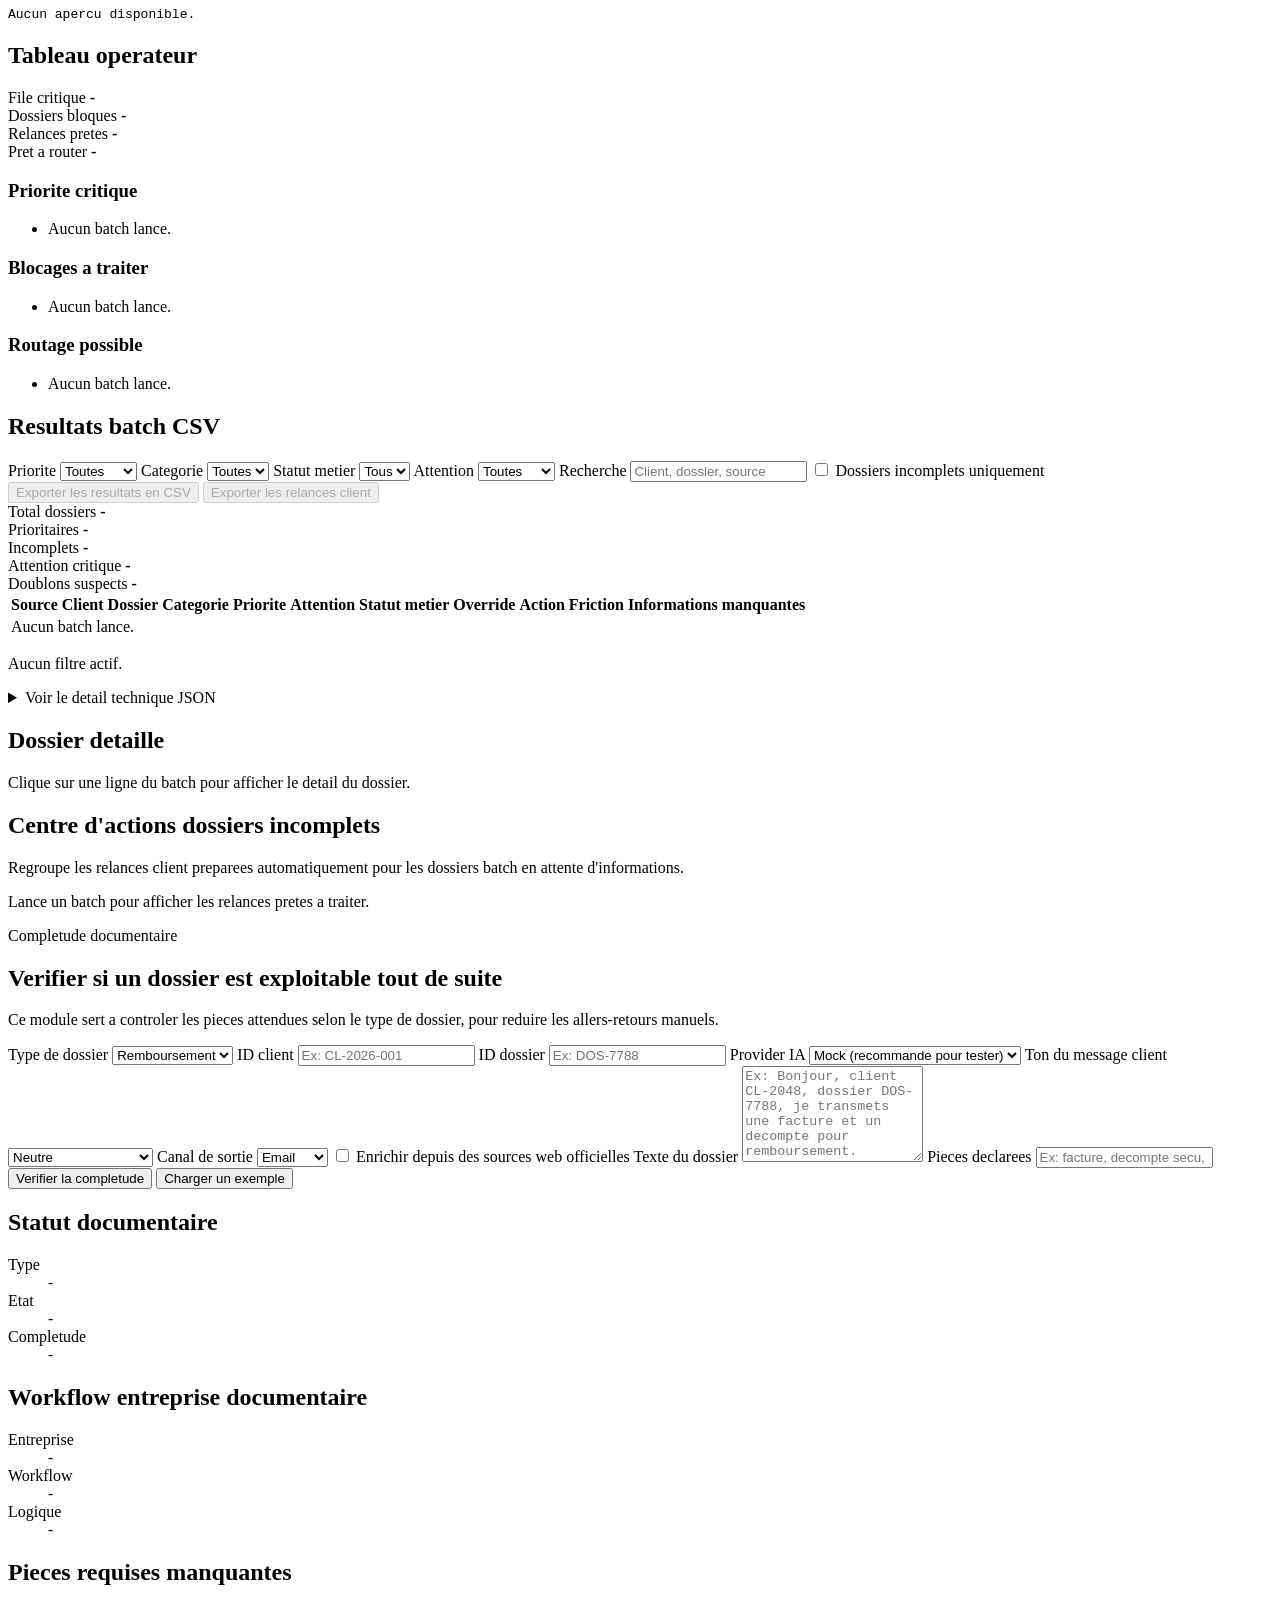
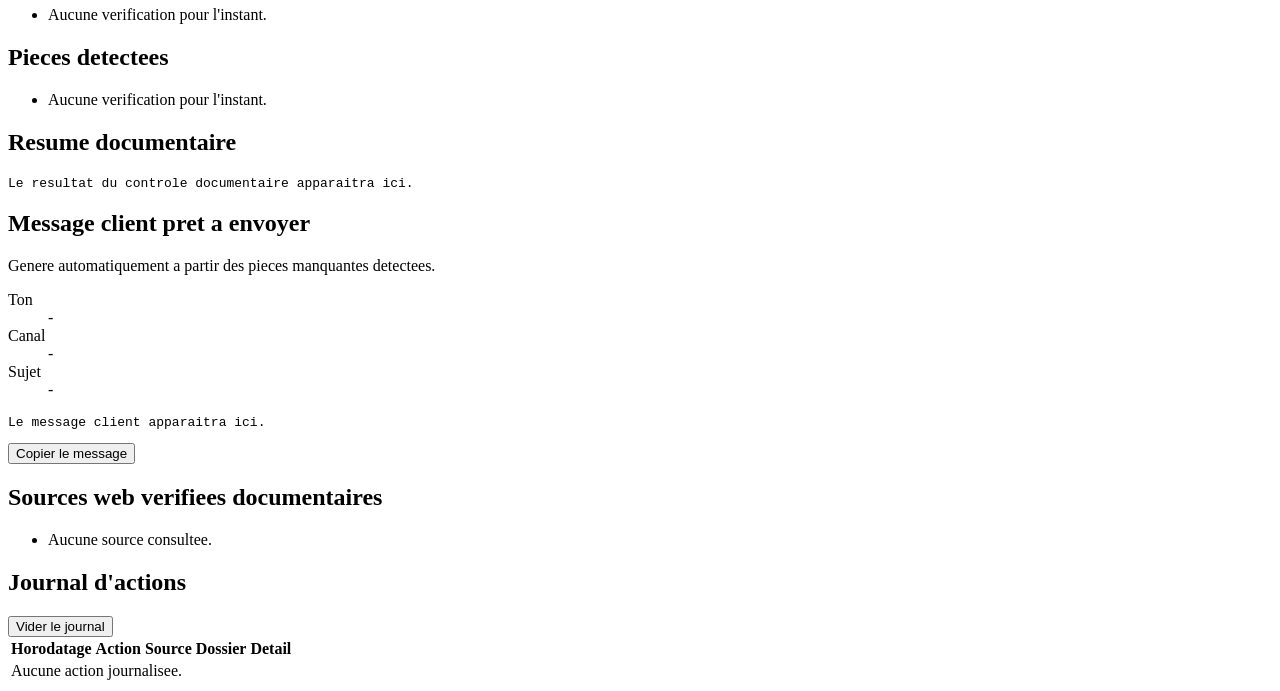
==== commit acae04ed: "Add company-specific workflow targeting" ====
--- a/src/app/ui/templates/index.html
+++ b/src/app/ui/templates/index.html
@@ -114,6 +114,14 @@
                             <li>Remonter les reclamations a revoir</li>
                         </ul>
                     </article>
+                    <article class="carrier-card">
+                        <h3>Workflows entreprise cibles</h3>
+                        <ul id="carrier-workflows-list" class="carrier-list">
+                            <li>Qualification reception mutualiste</li>
+                            <li>Controle de completude documentaire</li>
+                            <li>Pilotage operateur transverse</li>
+                        </ul>
+                    </article>
                 </div>
             </div>
 
@@ -333,6 +341,15 @@
             </article>
 
             <article class="card">
+                <h2>Workflow entreprise</h2>
+                <dl id="workflow-summary" class="summary">
+                    <div><dt>Entreprise</dt><dd>-</dd></div>
+                    <div><dt>Workflow</dt><dd>-</dd></div>
+                    <div><dt>Logique</dt><dd>-</dd></div>
+                </dl>
+            </article>
+
+            <article class="card">
                 <h2>Informations manquantes</h2>
                 <ul id="missing-list" class="list">
                     <li>Aucune execution pour l'instant.</li>
@@ -629,6 +646,15 @@
             </article>
 
             <article class="card">
+                <h2>Workflow entreprise documentaire</h2>
+                <dl id="document-workflow-summary" class="summary">
+                    <div><dt>Entreprise</dt><dd>-</dd></div>
+                    <div><dt>Workflow</dt><dd>-</dd></div>
+                    <div><dt>Logique</dt><dd>-</dd></div>
+                </dl>
+            </article>
+
+            <article class="card">
                 <h2>Pieces requises manquantes</h2>
                 <ul id="document-missing-list" class="list">
                     <li>Aucune verification pour l'instant.</li>
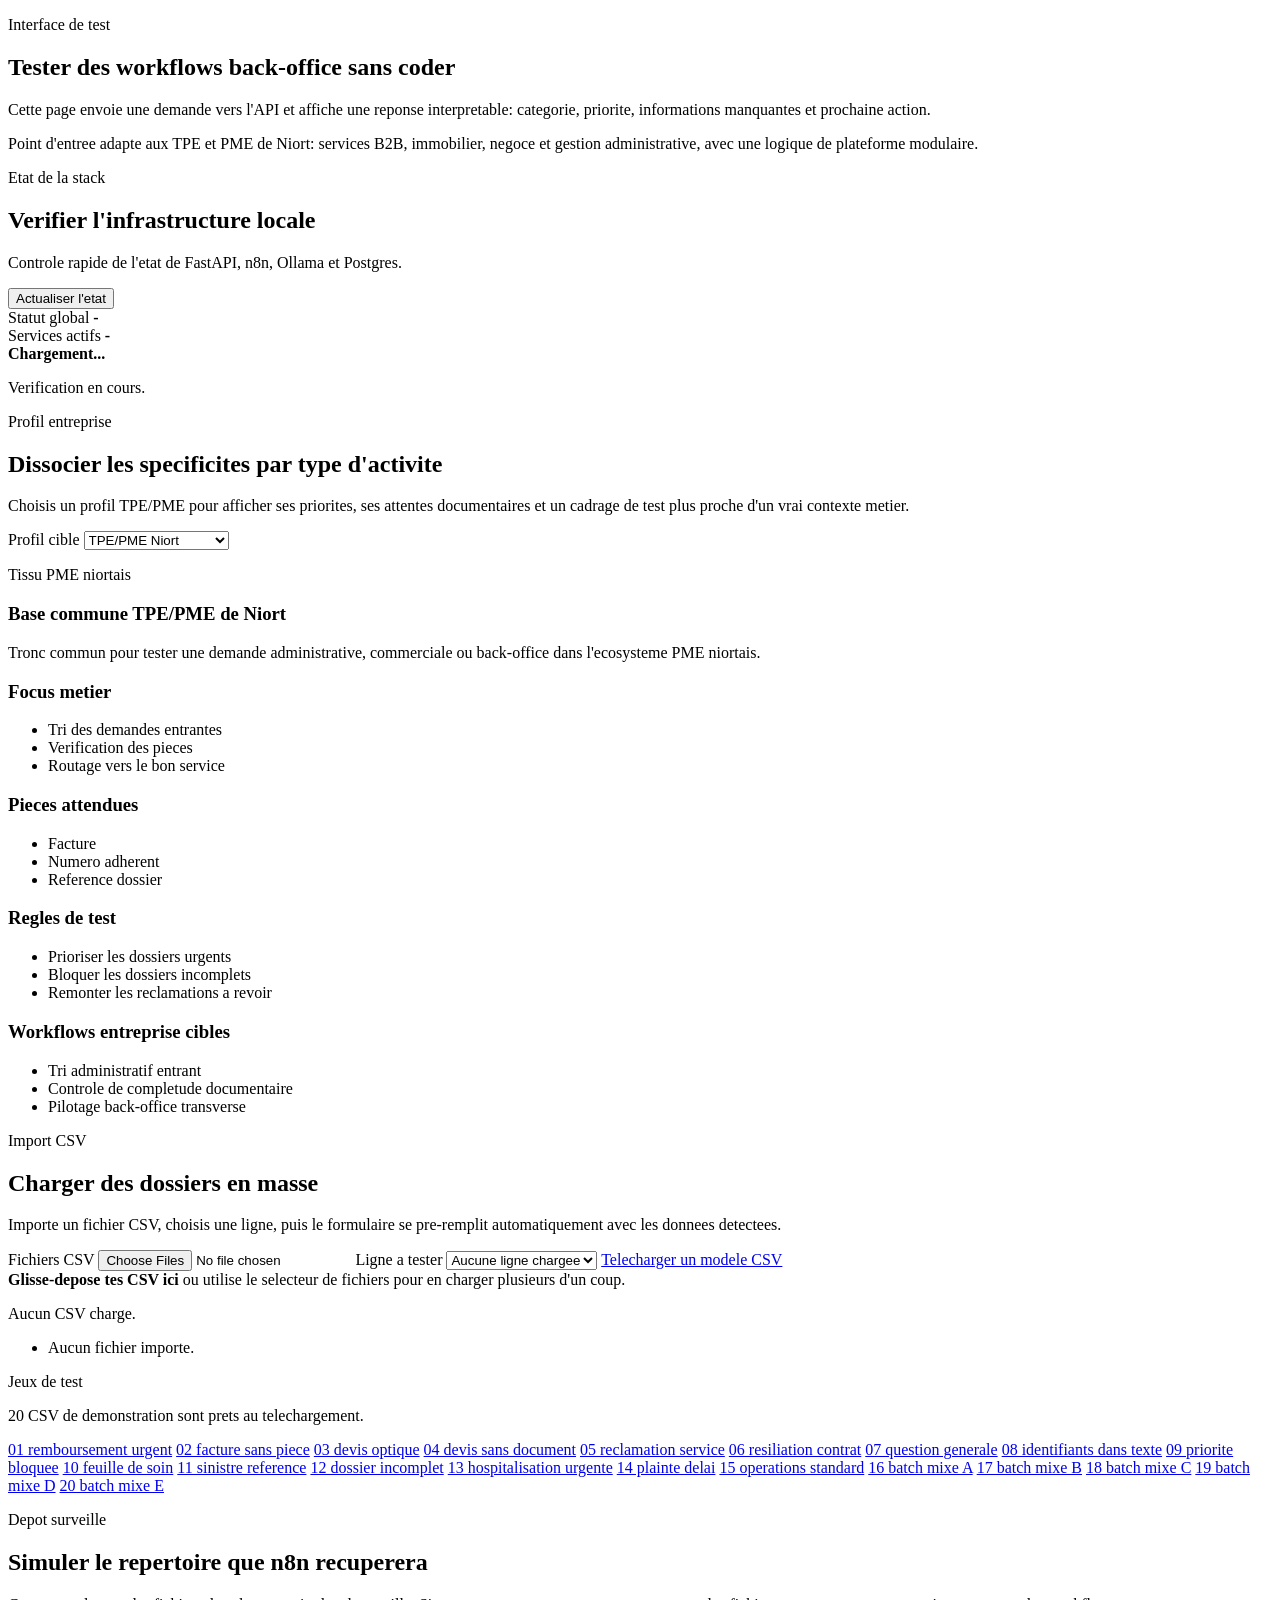
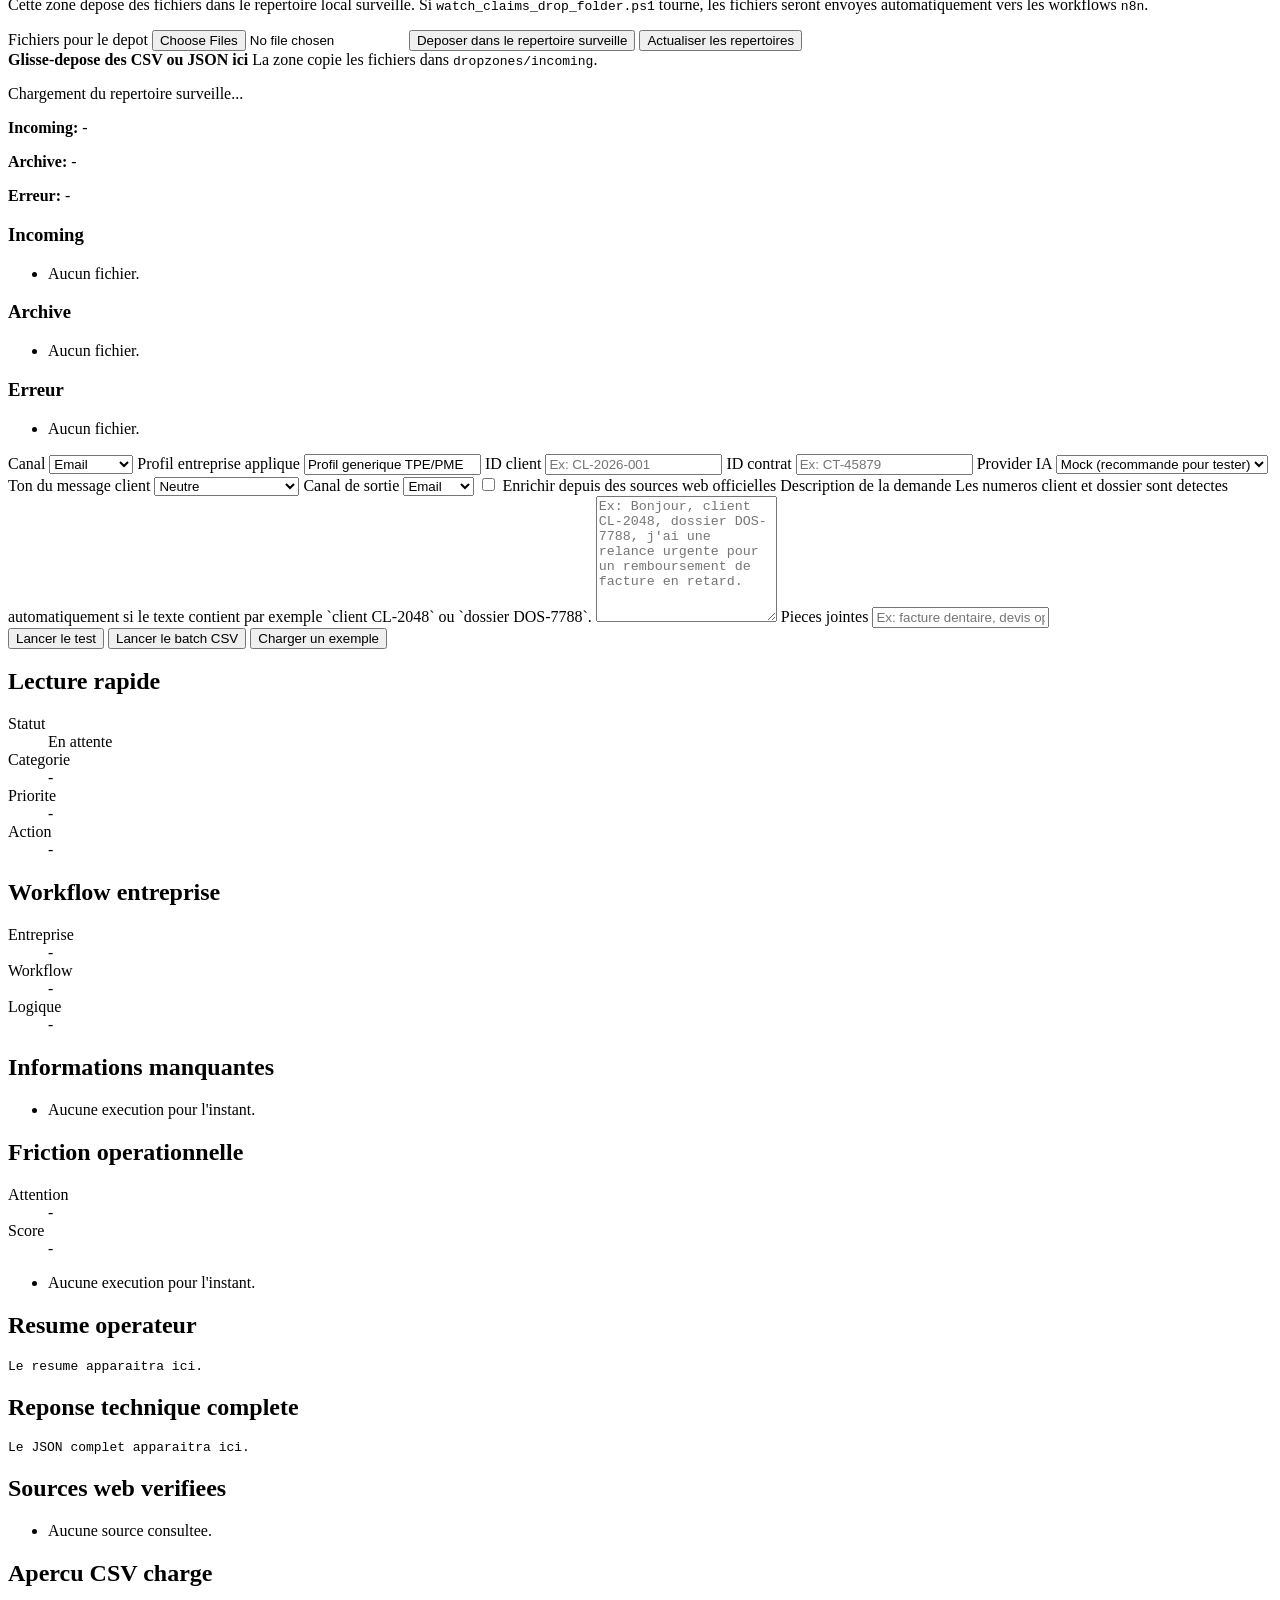
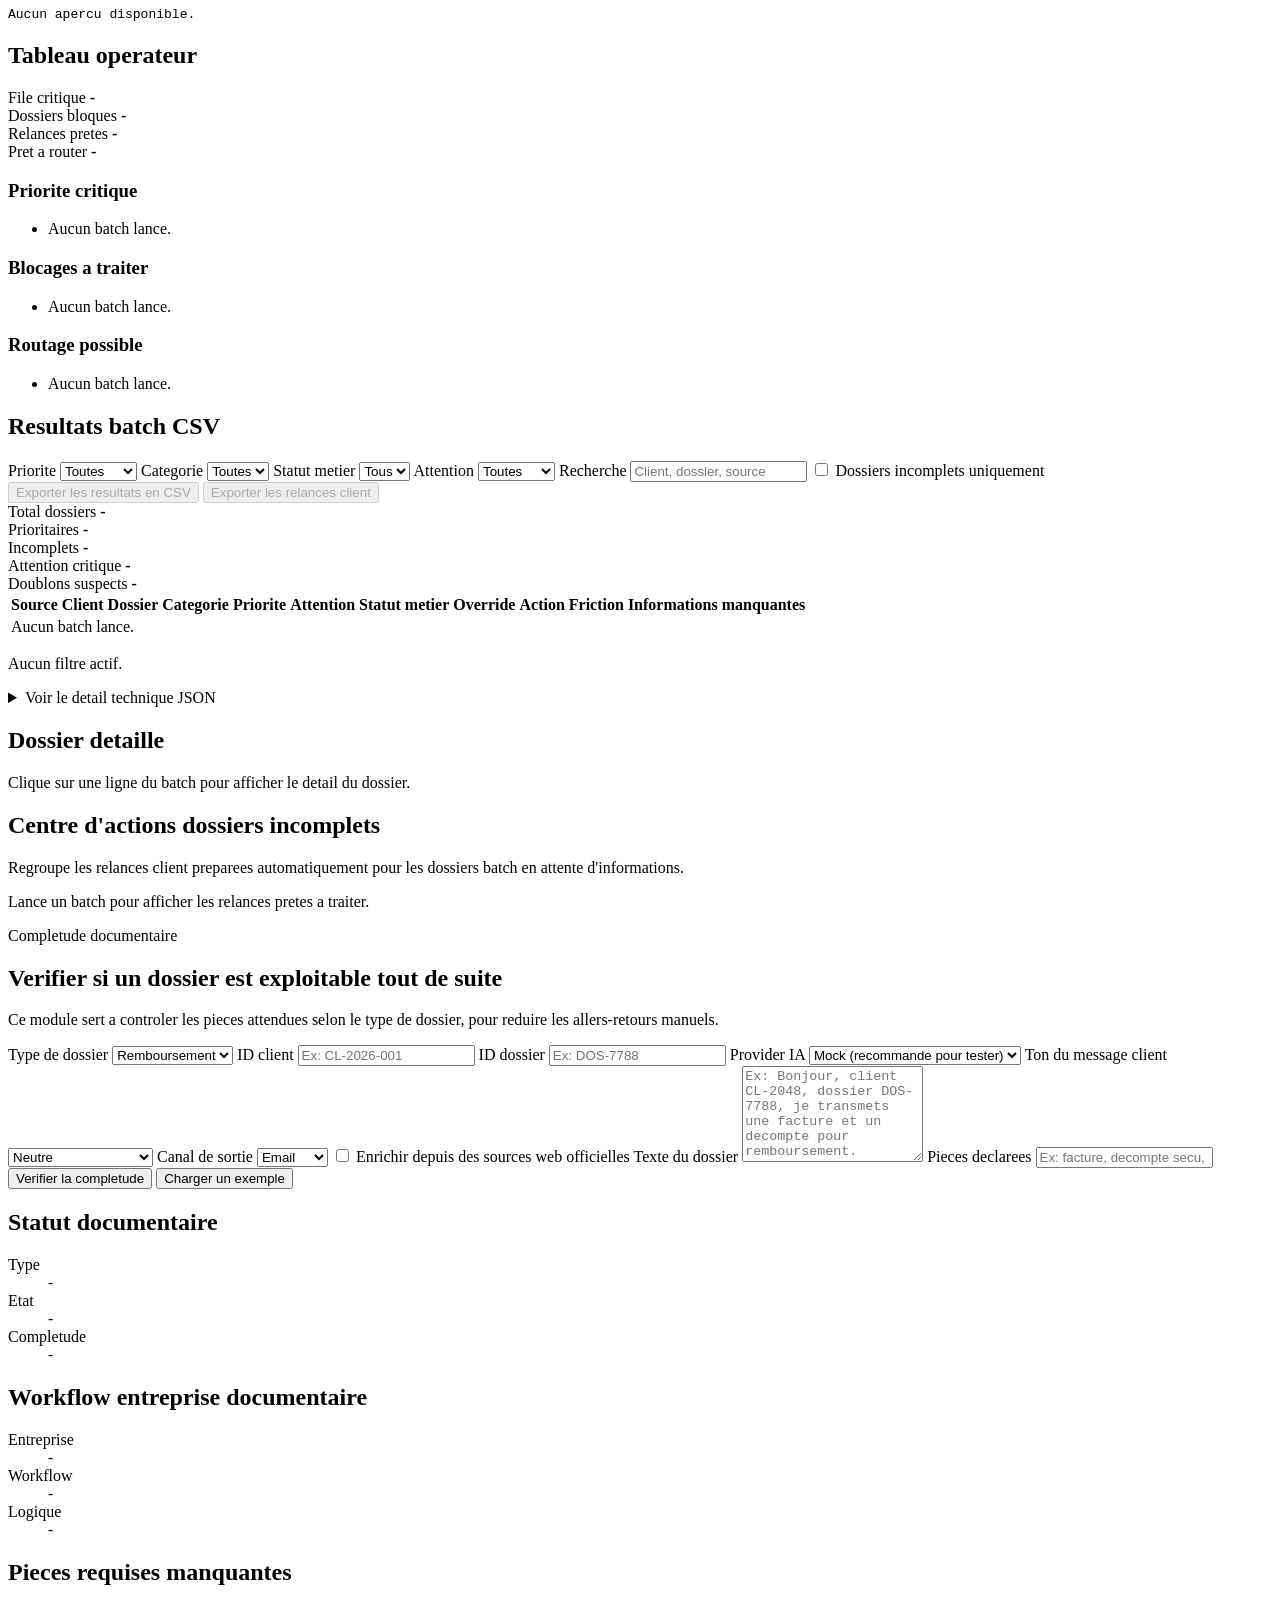
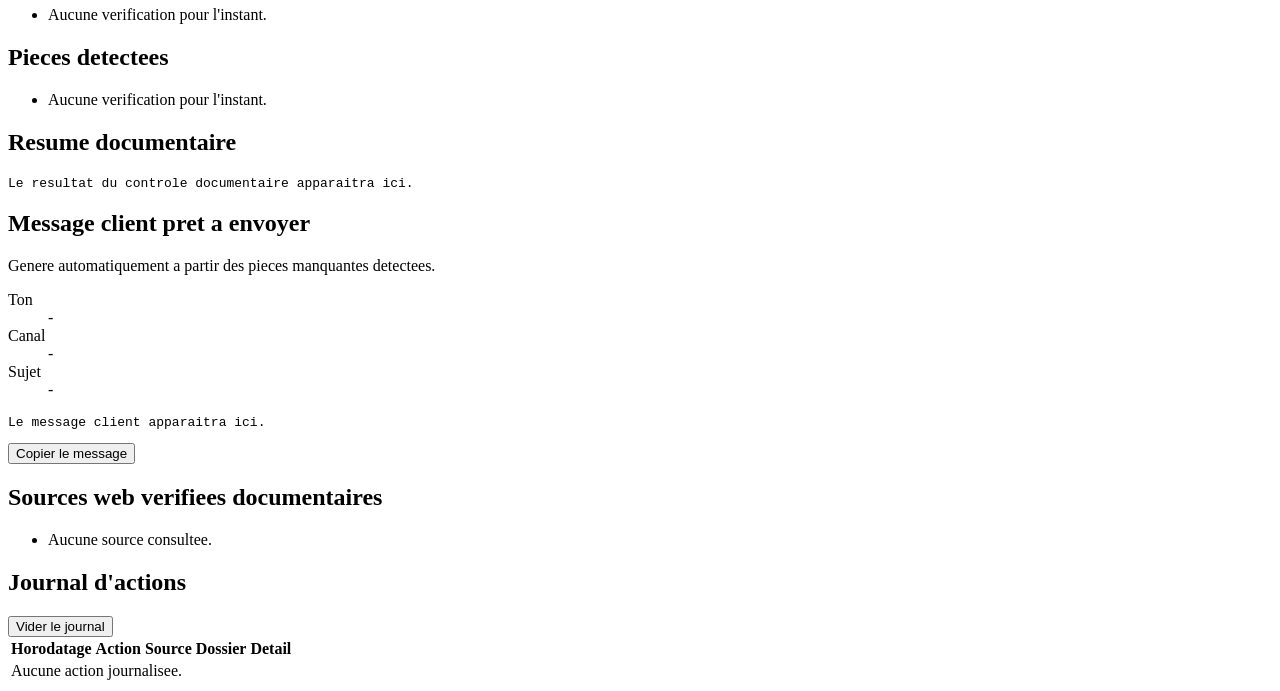
==== commit bb4ac146: "Reposition workflows for Niort SME back-office" ====
--- a/src/app/ui/templates/index.html
+++ b/src/app/ui/templates/index.html
@@ -3,21 +3,21 @@
 <head>
     <meta charset="UTF-8">
     <meta name="viewport" content="width=device-width, initial-scale=1.0">
-    <title>Mutuelle AI Lab</title>
+    <title>Niort Back-Office AI Lab</title>
     <link rel="stylesheet" href="/static/app.css">
 </head>
 <body>
     <main class="layout">
         <section class="hero">
             <p class="eyebrow">Interface de test</p>
-            <h1>Tester le module claims intake sans coder</h1>
+            <h1>Tester des workflows back-office sans coder</h1>
             <p class="intro">
                 Cette page envoie une demande vers l'API et affiche une reponse interpretable:
                 categorie, priorite, informations manquantes et prochaine action.
             </p>
             <p class="hint">
-                Point d'entree adapte au contexte des mutuelles de Niort: MAAF, MACIF, MAIF
-                et a une logique de plateforme modulaire plus avancee.
+                Point d'entree adapte aux TPE et PME de Niort: services B2B, immobilier,
+                negoce et gestion administrative, avec une logique de plateforme modulaire.
             </p>
         </section>
 
@@ -60,22 +60,23 @@
         <section class="panel">
             <div class="carrier-panel">
                 <div>
-                    <p class="section-kicker">Profil mutuelle</p>
-                    <h2>Dissocier les specificites par organisme</h2>
+                    <p class="section-kicker">Profil entreprise</p>
+                    <h2>Dissocier les specificites par type d'activite</h2>
                     <p class="hint">
-                        Choisis une mutuelle cible pour afficher ses priorites, ses attentes documentaires
+                        Choisis un profil TPE/PME pour afficher ses priorites, ses attentes documentaires
                         et un cadrage de test plus proche d'un vrai contexte metier.
                     </p>
                 </div>
 
                 <div class="carrier-selector">
                     <label class="csv-field">
-                        Mutuelle cible
+                        Profil cible
                         <select id="carrier-profile">
-                            <option value="generic">Pole mutuelles de Niort</option>
-                            <option value="maaf">MAAF</option>
-                            <option value="macif">MACIF</option>
-                            <option value="maif">MAIF</option>
+                            <option value="generic">TPE/PME Niort</option>
+                            <option value="service_b2b">Services B2B</option>
+                            <option value="immobilier_syndic">Immobilier / Syndic</option>
+                            <option value="negoce_adv">Negoce / ADV</option>
+                            <option value="cabinet_gestion">Cabinet de gestion</option>
                             <option value="niort_lab">Plateforme Niort Lab</option>
                         </select>
                     </label>
@@ -83,11 +84,11 @@
 
                 <div class="carrier-overview">
                     <article class="carrier-card carrier-card-main">
-                        <p id="carrier-badge" class="carrier-badge">Pole niortais</p>
-                        <h3 id="carrier-title">Base commune MAAF, MACIF, MAIF</h3>
+                        <p id="carrier-badge" class="carrier-badge">Tissu PME niortais</p>
+                        <h3 id="carrier-title">Base commune TPE/PME de Niort</h3>
                         <p id="carrier-description" class="hint">
-                            Tronc commun pour tester une demande sante ou relation adherent dans
-                            l'ecosysteme mutualiste niortais.
+                            Tronc commun pour tester une demande administrative, commerciale ou
+                            back-office dans l'ecosysteme PME niortais.
                         </p>
                     </article>
                     <article class="carrier-card">
@@ -117,9 +118,9 @@
                     <article class="carrier-card">
                         <h3>Workflows entreprise cibles</h3>
                         <ul id="carrier-workflows-list" class="carrier-list">
-                            <li>Qualification reception mutualiste</li>
+                            <li>Tri administratif entrant</li>
                             <li>Controle de completude documentaire</li>
-                            <li>Pilotage operateur transverse</li>
+                            <li>Pilotage back-office transverse</li>
                         </ul>
                     </article>
                 </div>
@@ -261,8 +262,8 @@
                 </label>
 
                 <label>
-                    Profil mutuelle applique
-                    <input type="text" id="carrier-profile-readonly" value="Profil generique mutuelle" readonly>
+                    Profil entreprise applique
+                    <input type="text" id="carrier-profile-readonly" value="Profil generique TPE/PME" readonly>
                 </label>
 
                 <label>
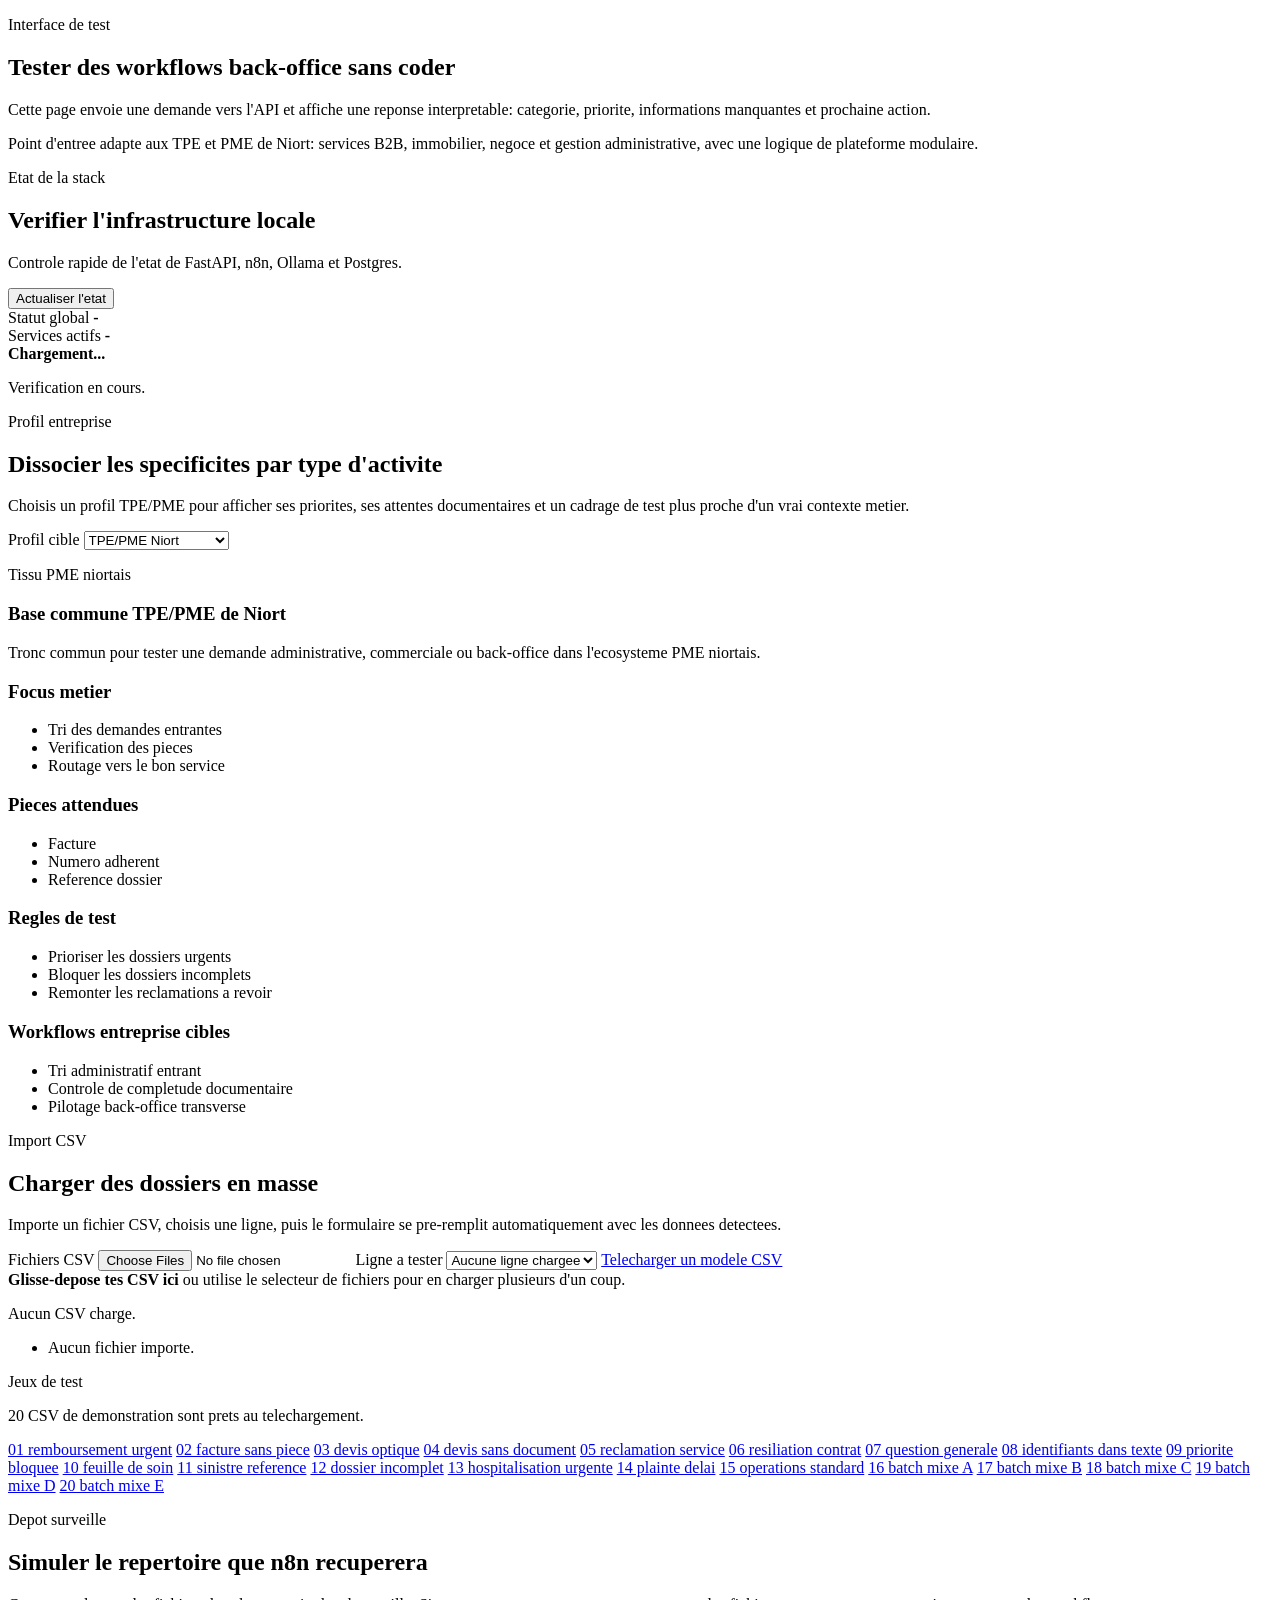
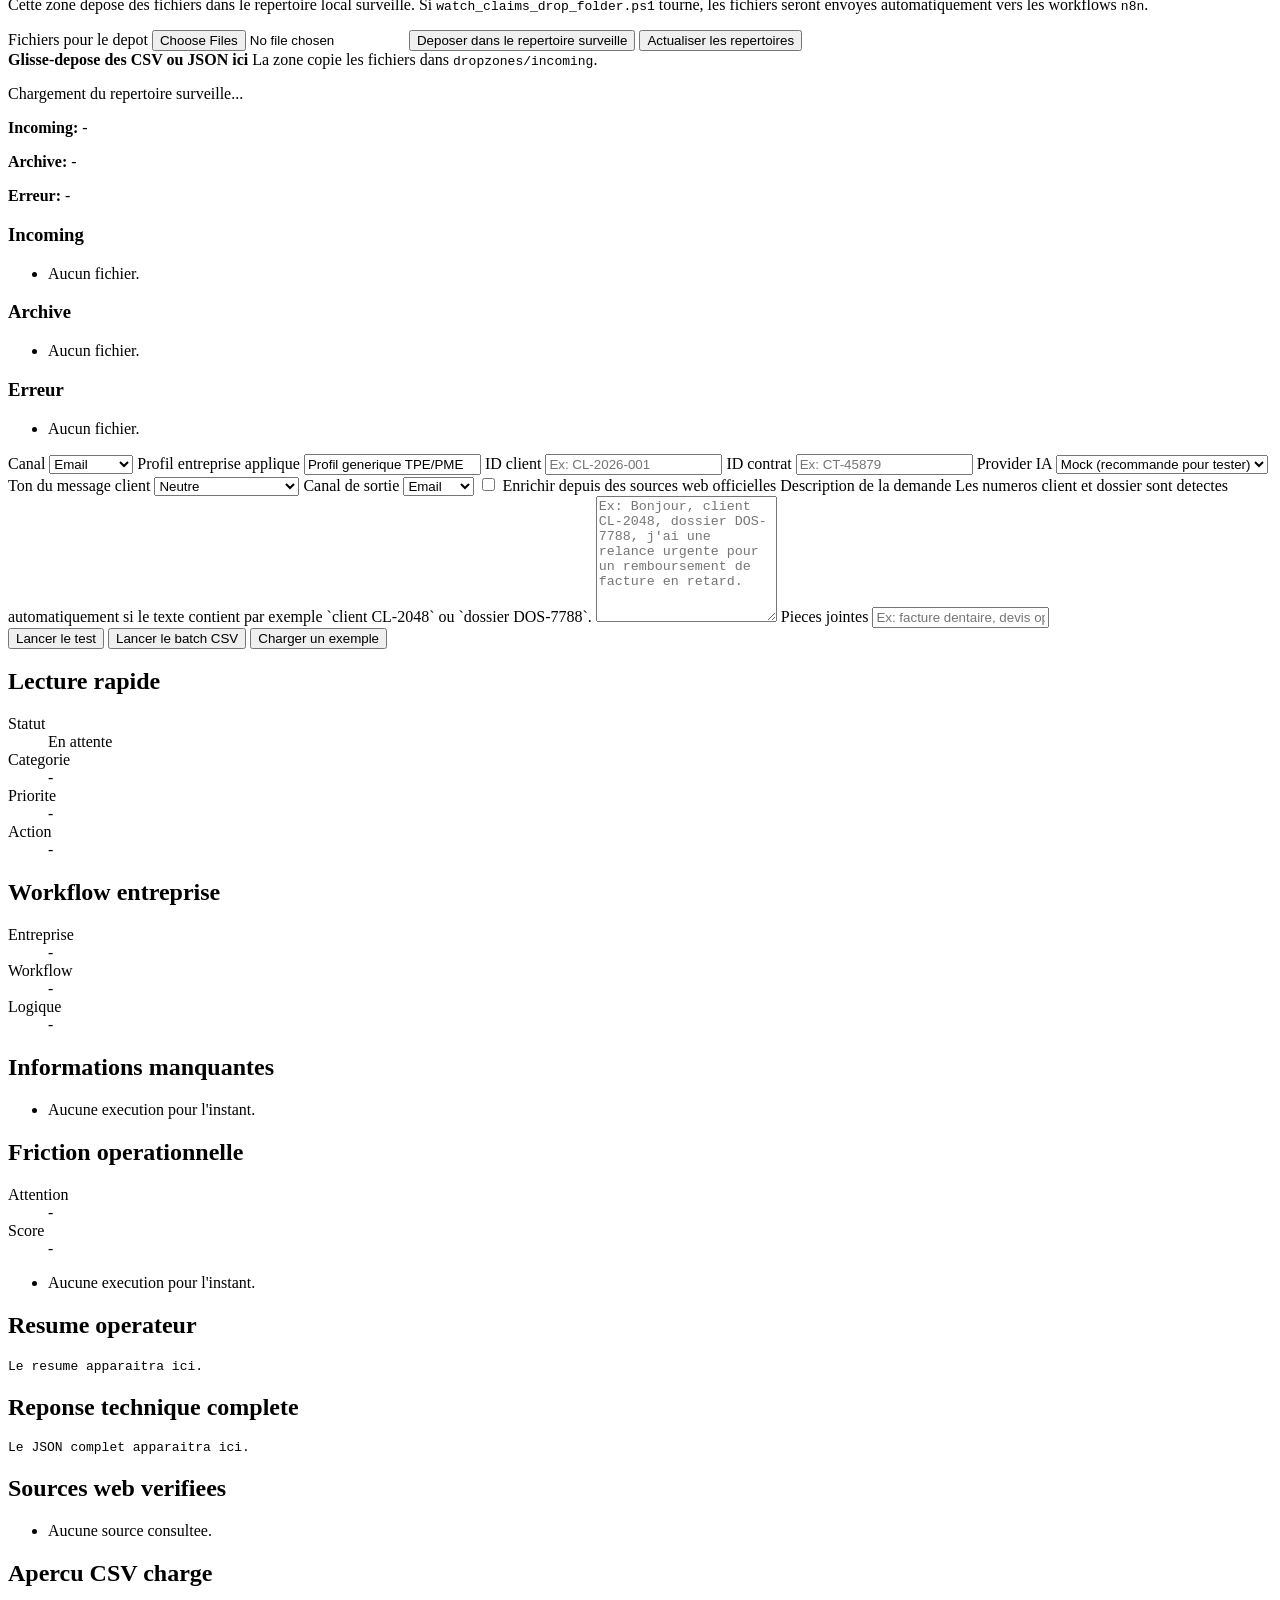
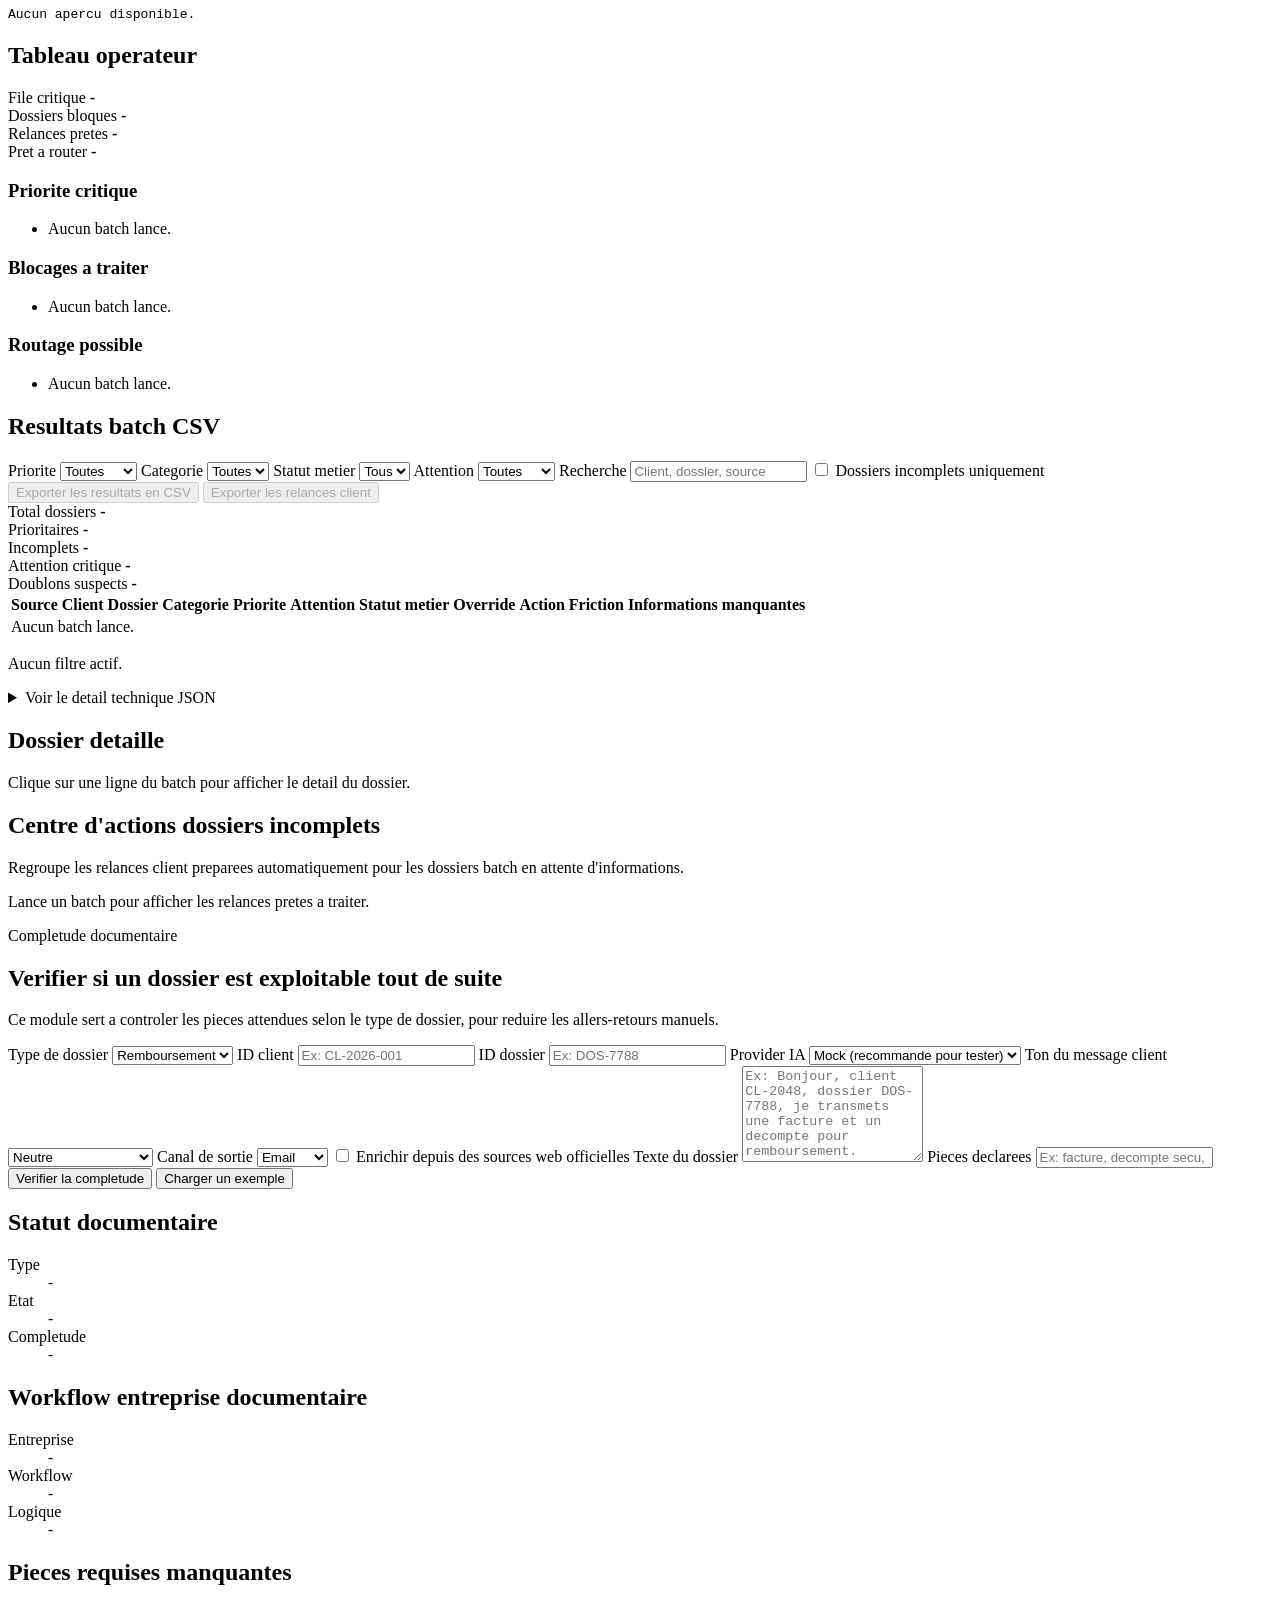
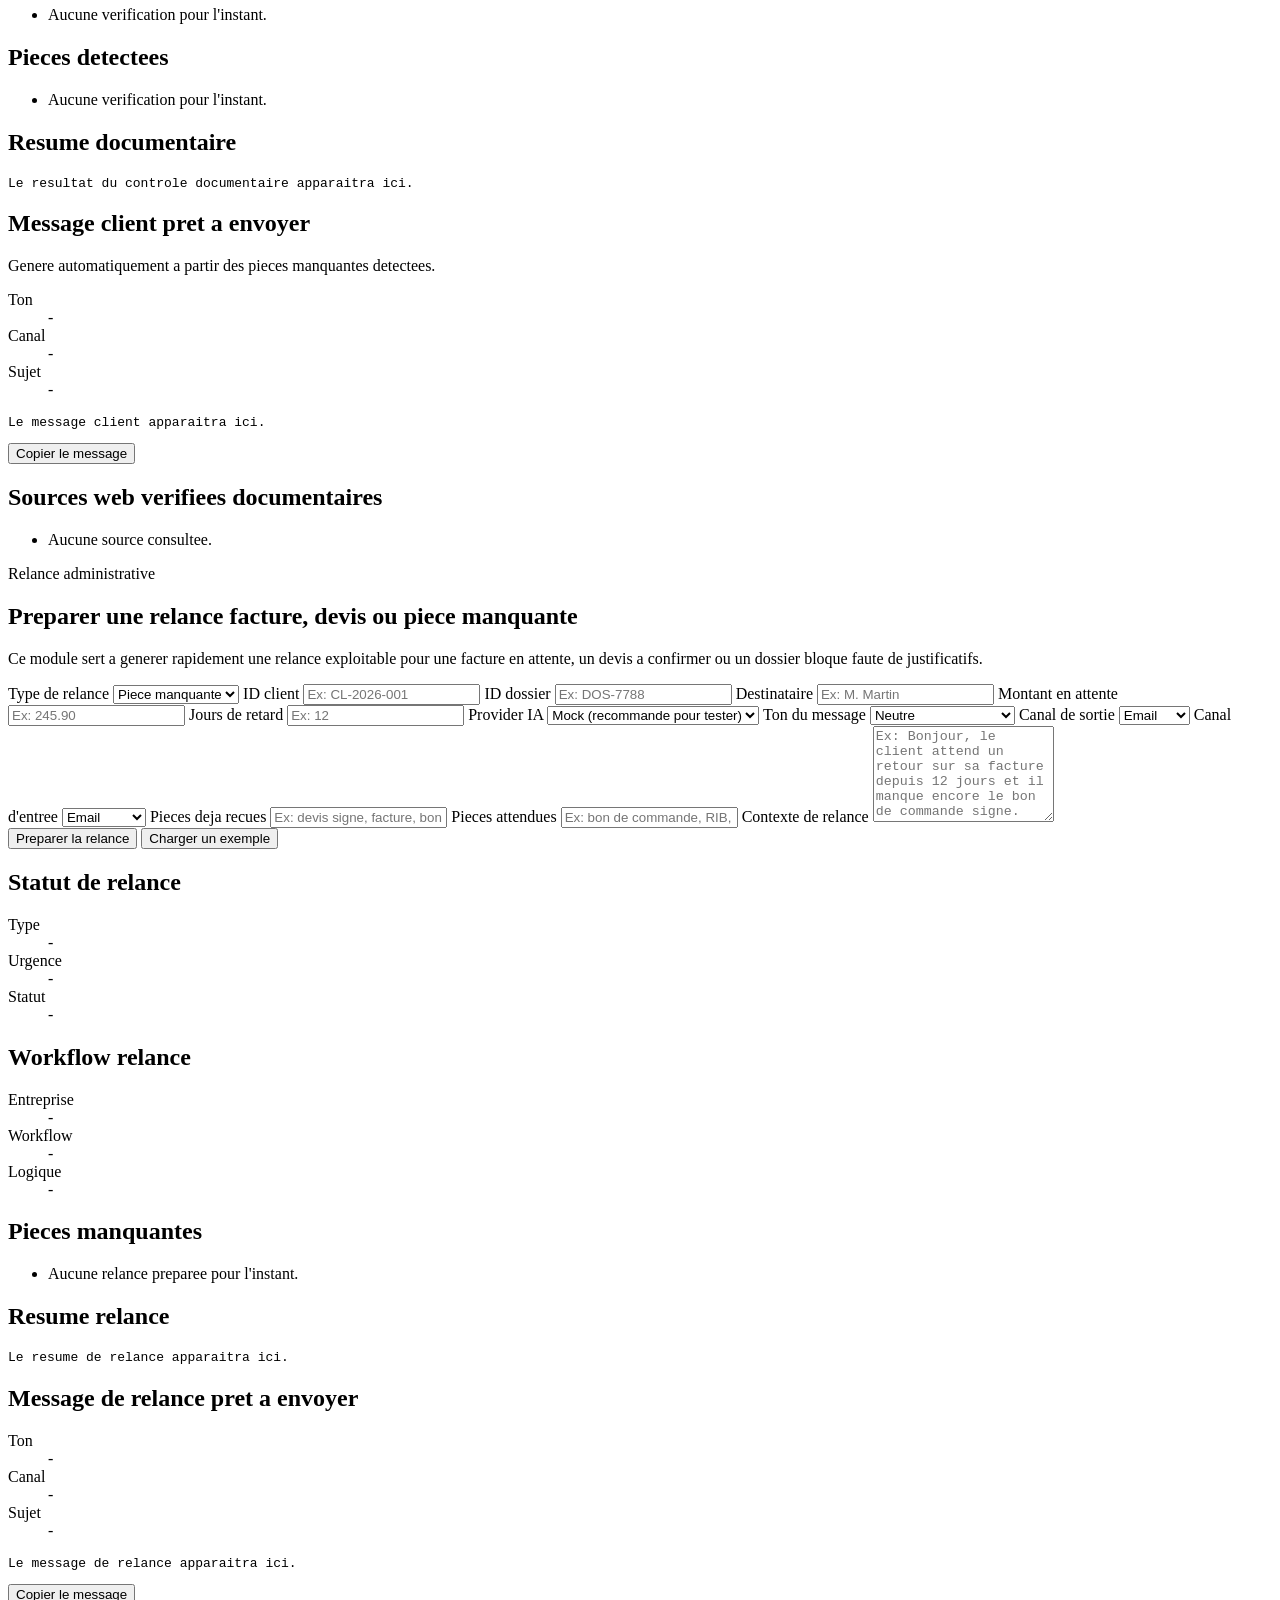
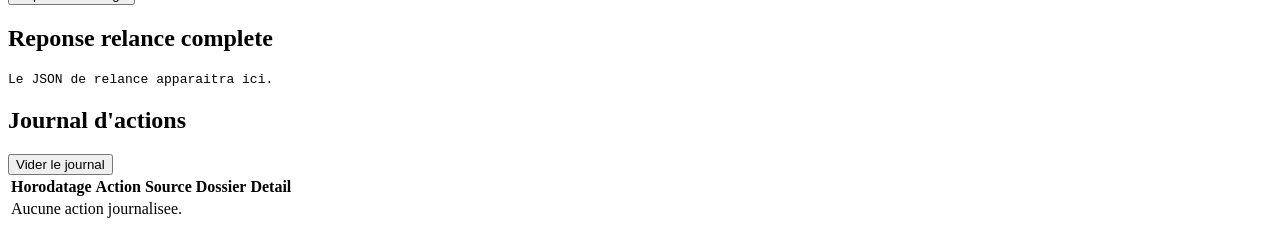
==== commit 48c67e2b: "Add administrative follow-up assistant module" ====
--- a/src/app/ui/templates/index.html
+++ b/src/app/ui/templates/index.html
@@ -696,6 +696,163 @@
             </ul>
         </section>
 
+        <section class="panel">
+            <div>
+                <p class="section-kicker">Relance administrative</p>
+                <h2>Preparer une relance facture, devis ou piece manquante</h2>
+                <p class="hint">
+                    Ce module sert a generer rapidement une relance exploitable pour une facture en attente,
+                    un devis a confirmer ou un dossier bloque faute de justificatifs.
+                </p>
+            </div>
+
+            <form id="followup-form" class="form">
+                <label>
+                    Type de relance
+                    <select name="followup_type">
+                        <option value="missing_document">Piece manquante</option>
+                        <option value="invoice">Facture</option>
+                        <option value="quote">Devis</option>
+                    </select>
+                </label>
+
+                <label>
+                    ID client
+                    <input type="text" name="customer_id" placeholder="Ex: CL-2026-001">
+                </label>
+
+                <label>
+                    ID dossier
+                    <input type="text" name="contract_id" placeholder="Ex: DOS-7788">
+                </label>
+
+                <label>
+                    Destinataire
+                    <input type="text" name="recipient_name" placeholder="Ex: M. Martin">
+                </label>
+
+                <label>
+                    Montant en attente
+                    <input type="number" step="0.01" min="0" name="outstanding_amount" placeholder="Ex: 245.90">
+                </label>
+
+                <label>
+                    Jours de retard
+                    <input type="number" min="0" name="days_overdue" placeholder="Ex: 12">
+                </label>
+
+                <label>
+                    Provider IA
+                    <select name="provider">
+                        <option value="mock">Mock (recommande pour tester)</option>
+                        <option value="ollama">Ollama local</option>
+                    </select>
+                </label>
+
+                <label>
+                    Ton du message
+                    <select name="message_tone">
+                        <option value="neutral">Neutre</option>
+                        <option value="commercial">Plus commercial</option>
+                        <option value="direct">Plus direct operateur</option>
+                    </select>
+                </label>
+
+                <label>
+                    Canal de sortie
+                    <select name="output_channel">
+                        <option value="email">Email</option>
+                        <option value="sms">SMS</option>
+                        <option value="courrier">Courrier</option>
+                    </select>
+                </label>
+
+                <label>
+                    Canal d'entree
+                    <select name="channel">
+                        <option value="email">Email</option>
+                        <option value="telephone">Telephone</option>
+                        <option value="courrier">Courrier</option>
+                        <option value="portail">Portail</option>
+                    </select>
+                </label>
+
+                <label class="full">
+                    Pieces deja recues
+                    <input type="text" name="attached_documents" placeholder="Ex: devis signe, facture, bon de commande">
+                </label>
+
+                <label class="full">
+                    Pieces attendues
+                    <input type="text" name="expected_documents" placeholder="Ex: bon de commande, RIB, justificatif">
+                </label>
+
+                <label class="full">
+                    Contexte de relance
+                    <textarea
+                        name="context_text"
+                        rows="6"
+                        placeholder="Ex: Bonjour, le client attend un retour sur sa facture depuis 12 jours et il manque encore le bon de commande signe."
+                    ></textarea>
+                </label>
+
+                <div class="actions">
+                    <button type="submit">Preparer la relance</button>
+                    <button type="button" id="fill-followup-example" class="secondary">Charger un exemple</button>
+                </div>
+            </form>
+        </section>
+
+        <section class="results-grid">
+            <article class="card">
+                <h2>Statut de relance</h2>
+                <dl id="followup-summary" class="summary">
+                    <div><dt>Type</dt><dd>-</dd></div>
+                    <div><dt>Urgence</dt><dd>-</dd></div>
+                    <div><dt>Statut</dt><dd>-</dd></div>
+                </dl>
+            </article>
+
+            <article class="card">
+                <h2>Workflow relance</h2>
+                <dl id="followup-workflow-summary" class="summary">
+                    <div><dt>Entreprise</dt><dd>-</dd></div>
+                    <div><dt>Workflow</dt><dd>-</dd></div>
+                    <div><dt>Logique</dt><dd>-</dd></div>
+                </dl>
+            </article>
+
+            <article class="card">
+                <h2>Pieces manquantes</h2>
+                <ul id="followup-missing-list" class="list">
+                    <li>Aucune relance preparee pour l'instant.</li>
+                </ul>
+            </article>
+
+            <article class="card">
+                <h2>Resume relance</h2>
+                <pre id="followup-operator-summary" class="output">Le resume de relance apparaitra ici.</pre>
+            </article>
+        </section>
+
+        <section class="card">
+            <h2>Message de relance pret a envoyer</h2>
+            <dl id="followup-request-summary" class="summary">
+                <div><dt>Ton</dt><dd>-</dd></div>
+                <div><dt>Canal</dt><dd>-</dd></div>
+                <div><dt>Sujet</dt><dd>-</dd></div>
+            </dl>
+            <pre id="followup-request-message" class="output">Le message de relance apparaitra ici.</pre>
+            <div class="actions">
+                <button type="button" id="copy-followup-message" class="secondary">Copier le message</button>
+            </div>
+        </section>
+
+        <section class="card">
+            <h2>Reponse relance complete</h2>
+            <pre id="followup-output" class="output">Le JSON de relance apparaitra ici.</pre>
+        </section>
+
         <section class="card">
             <h2>Journal d'actions</h2>
             <div class="batch-toolbar">
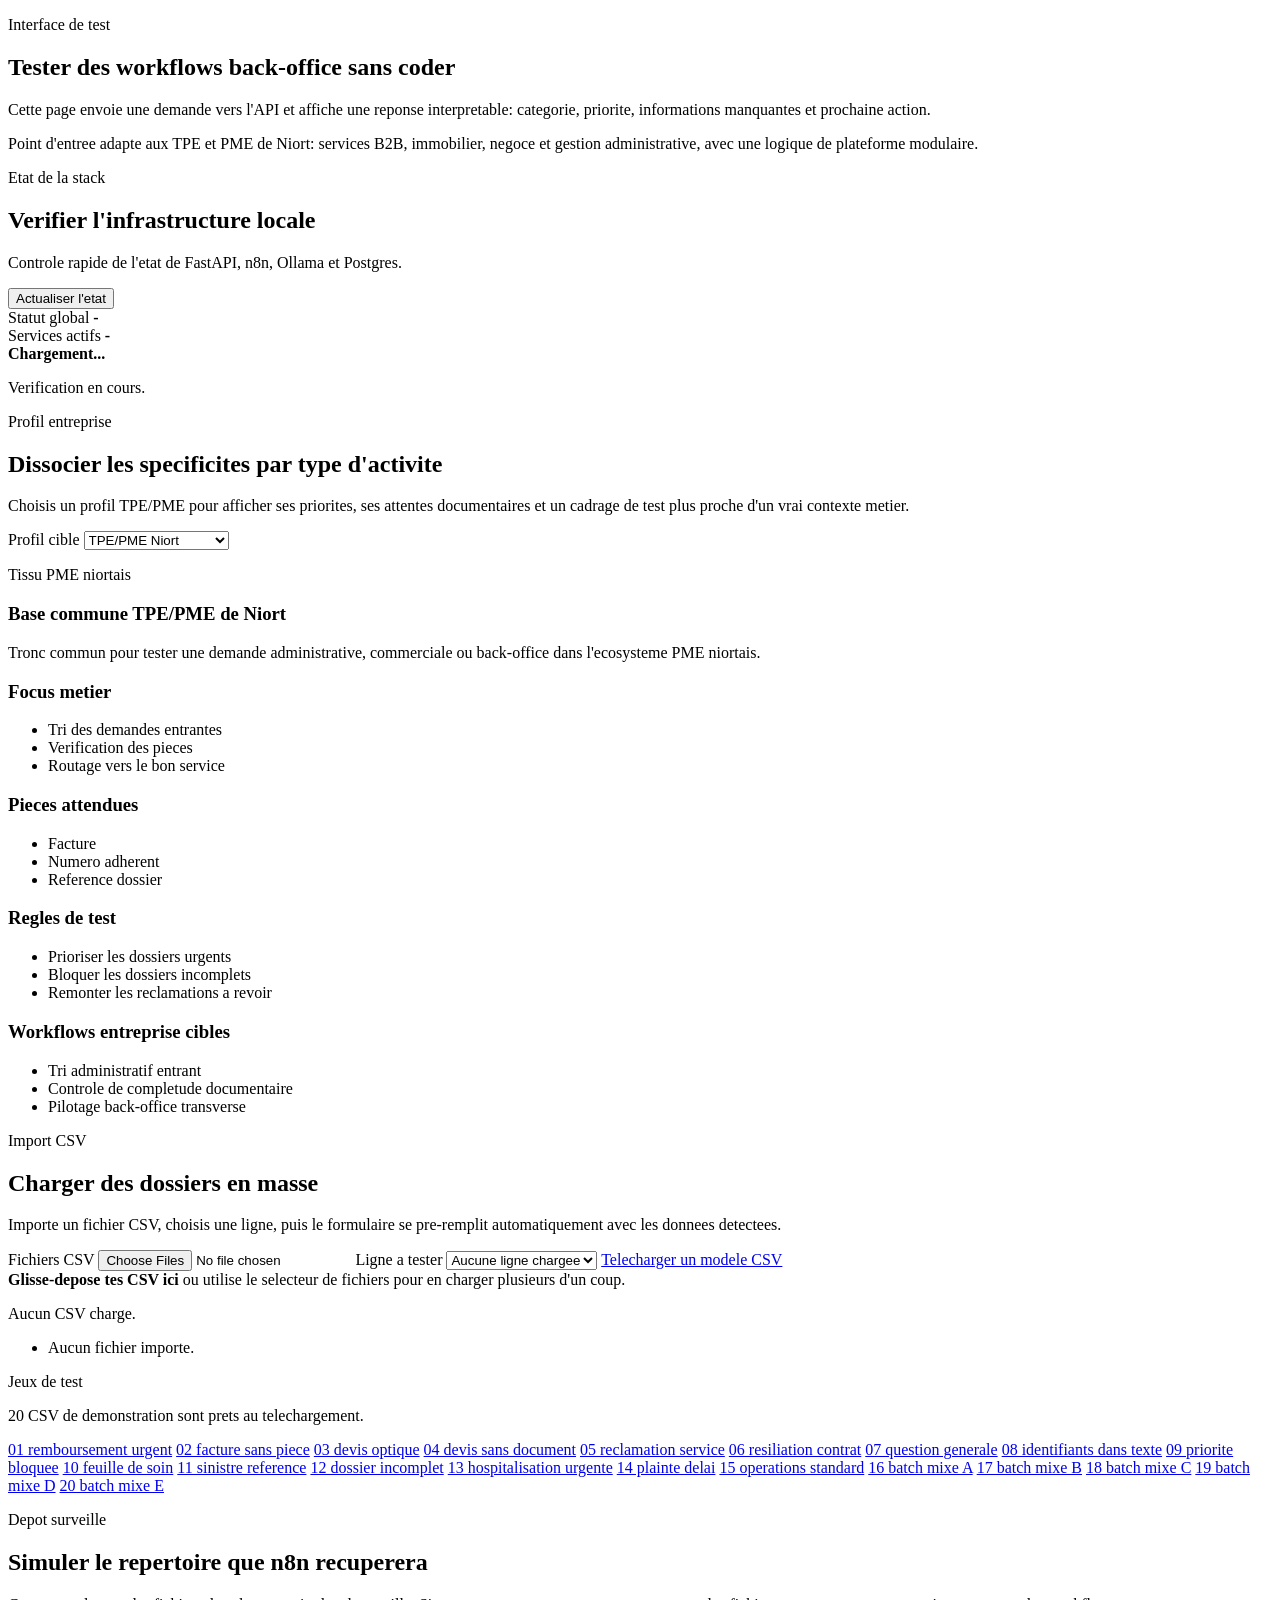
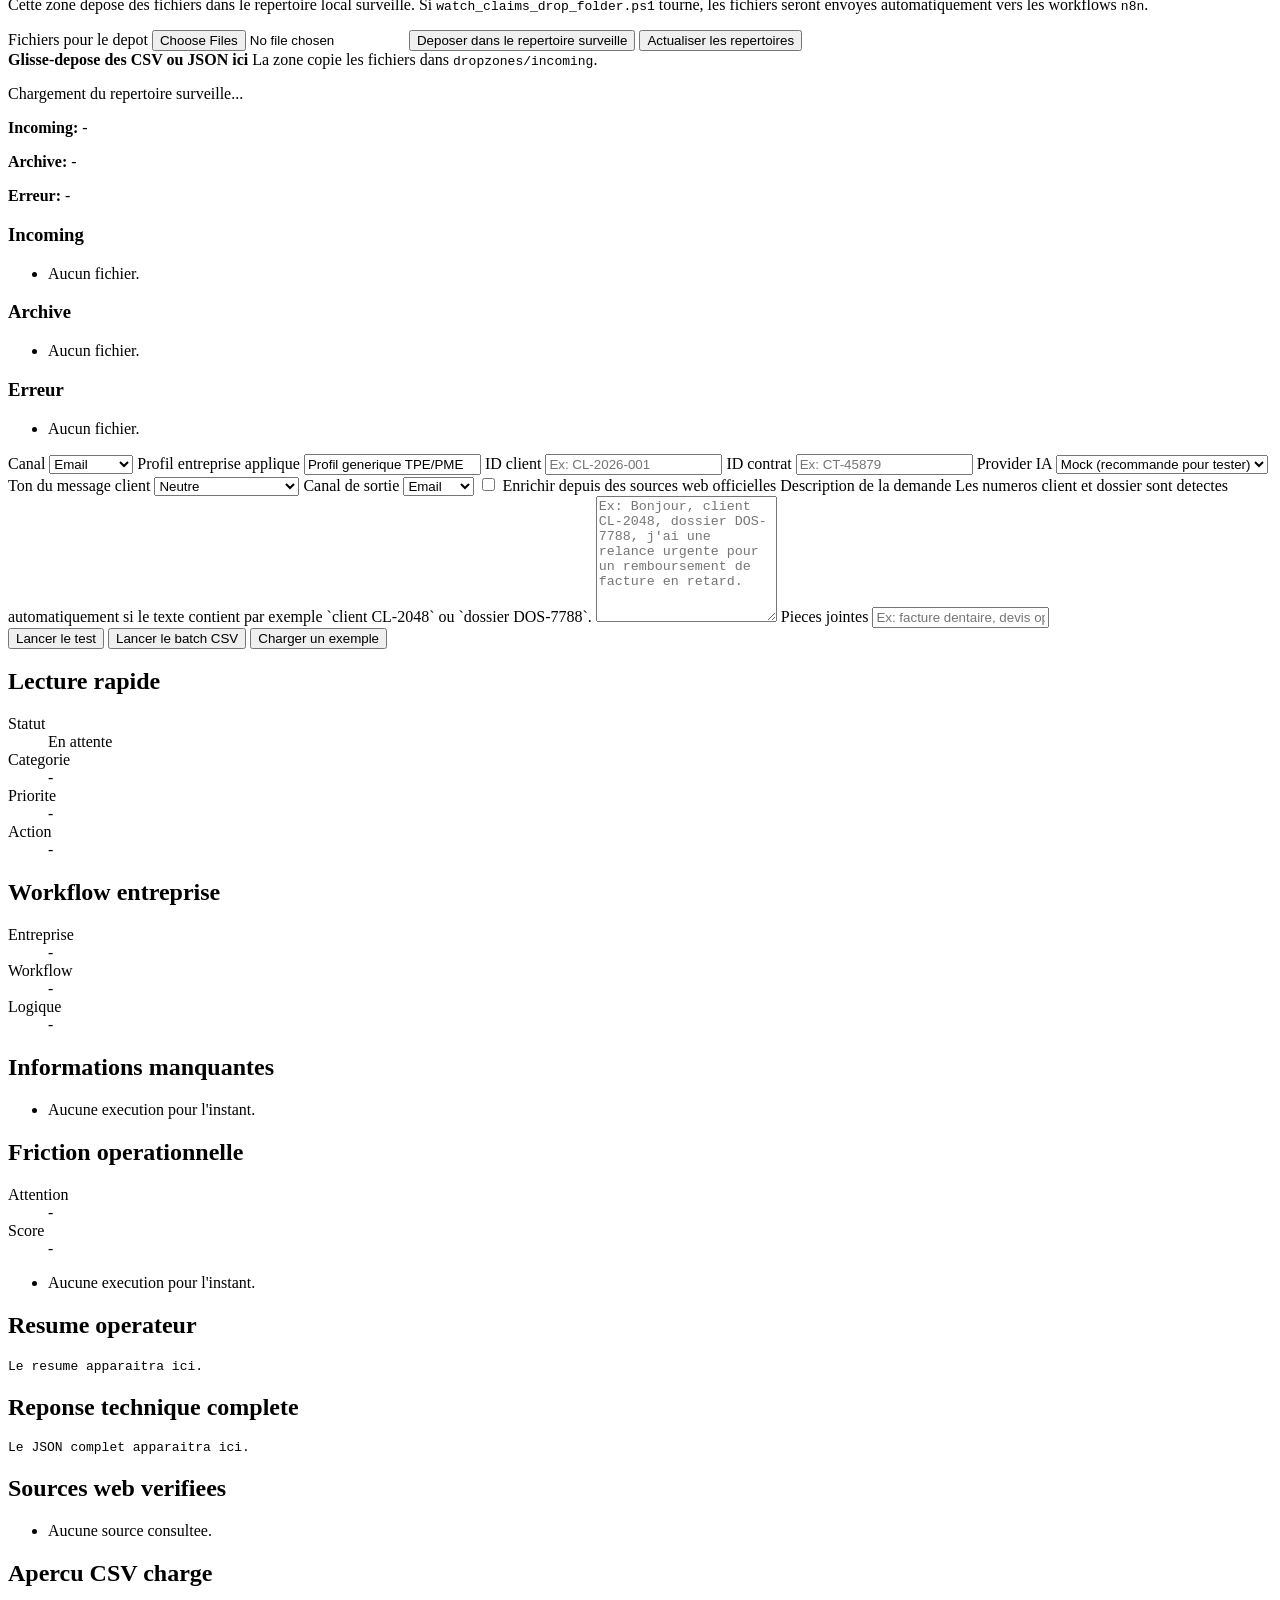
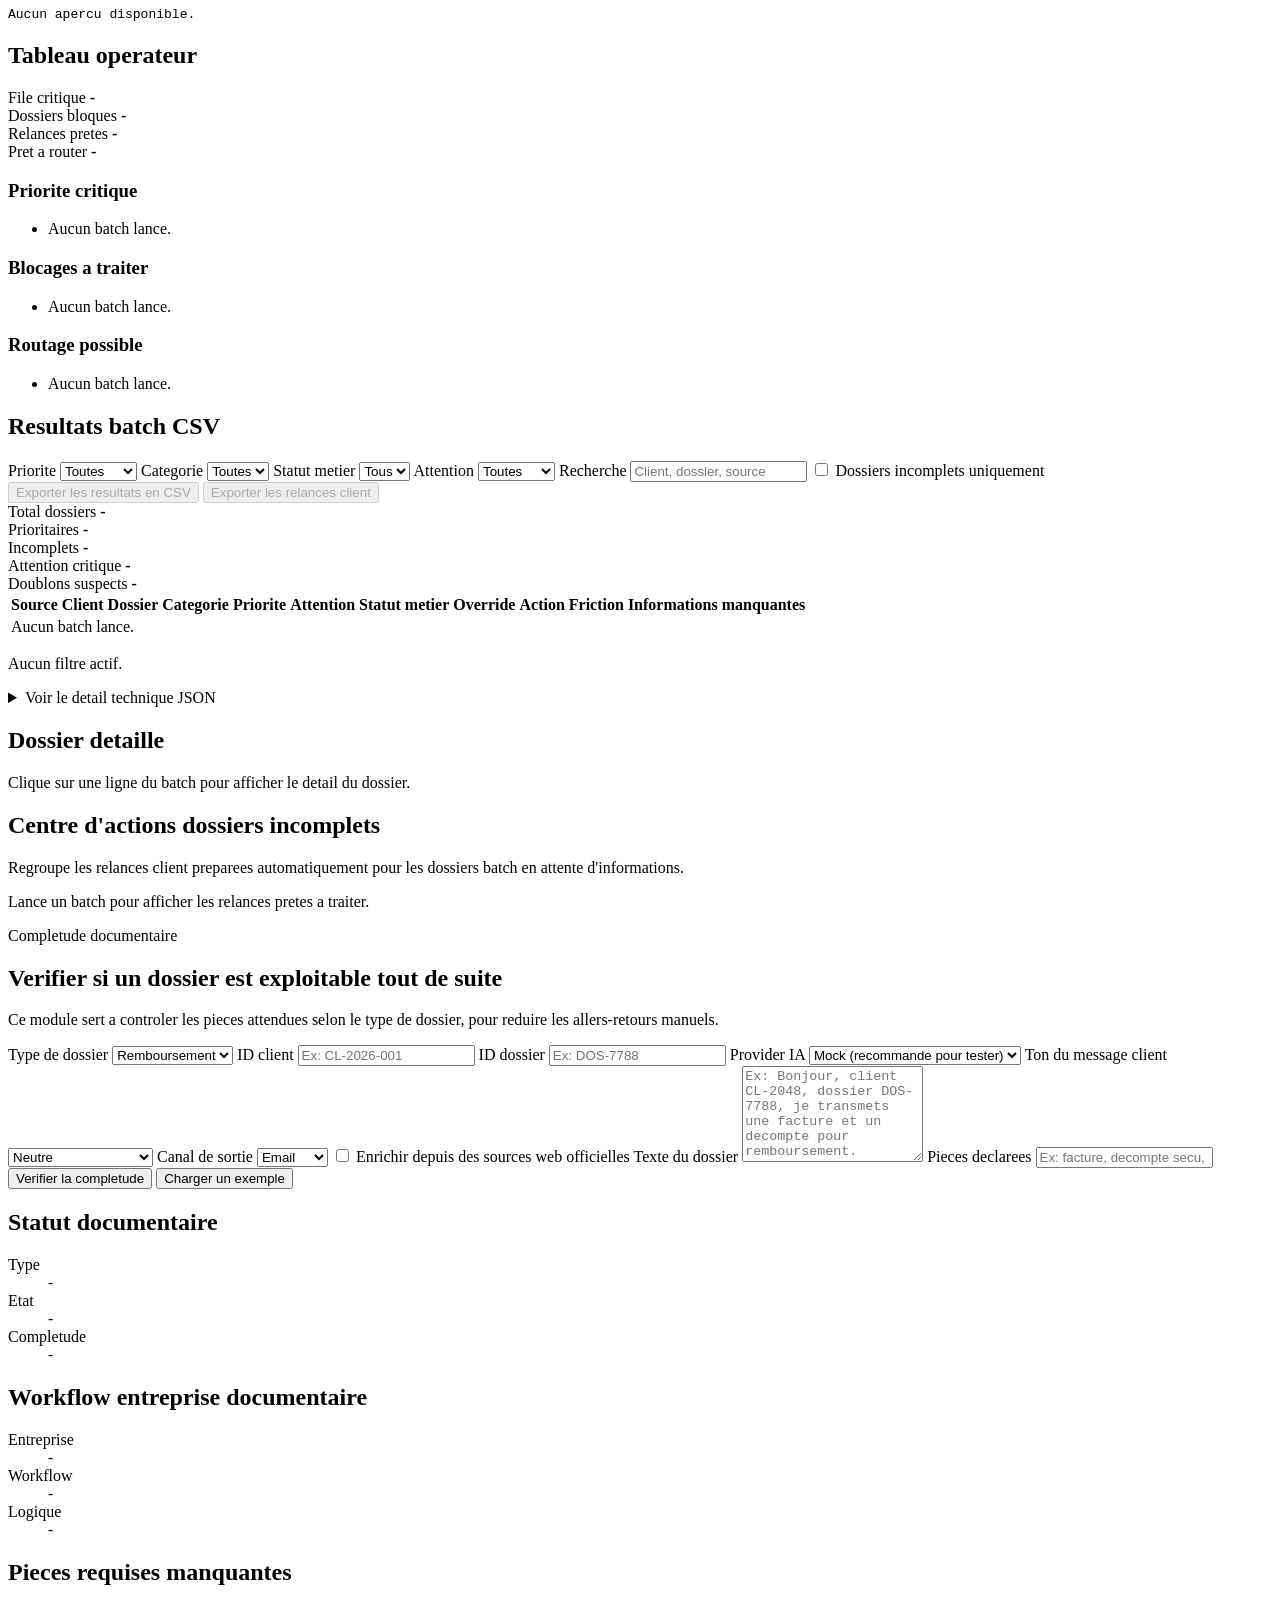
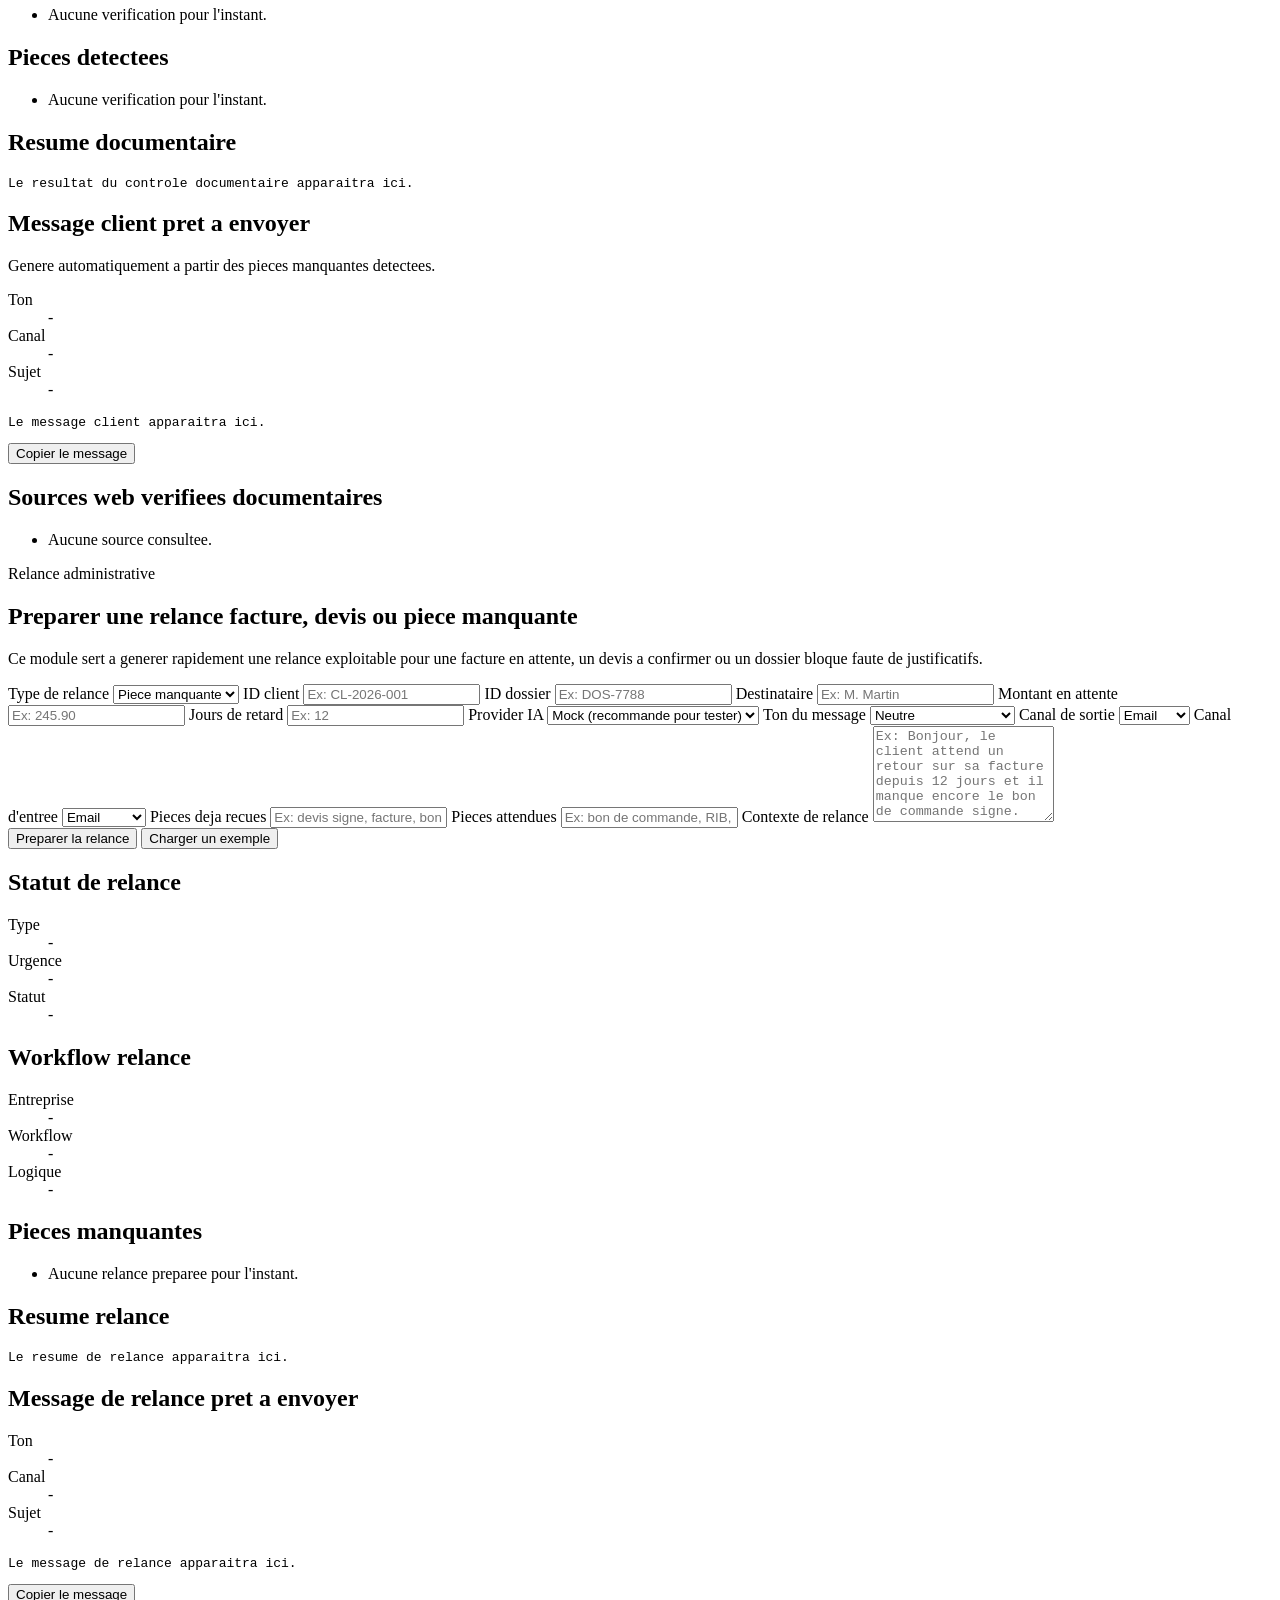
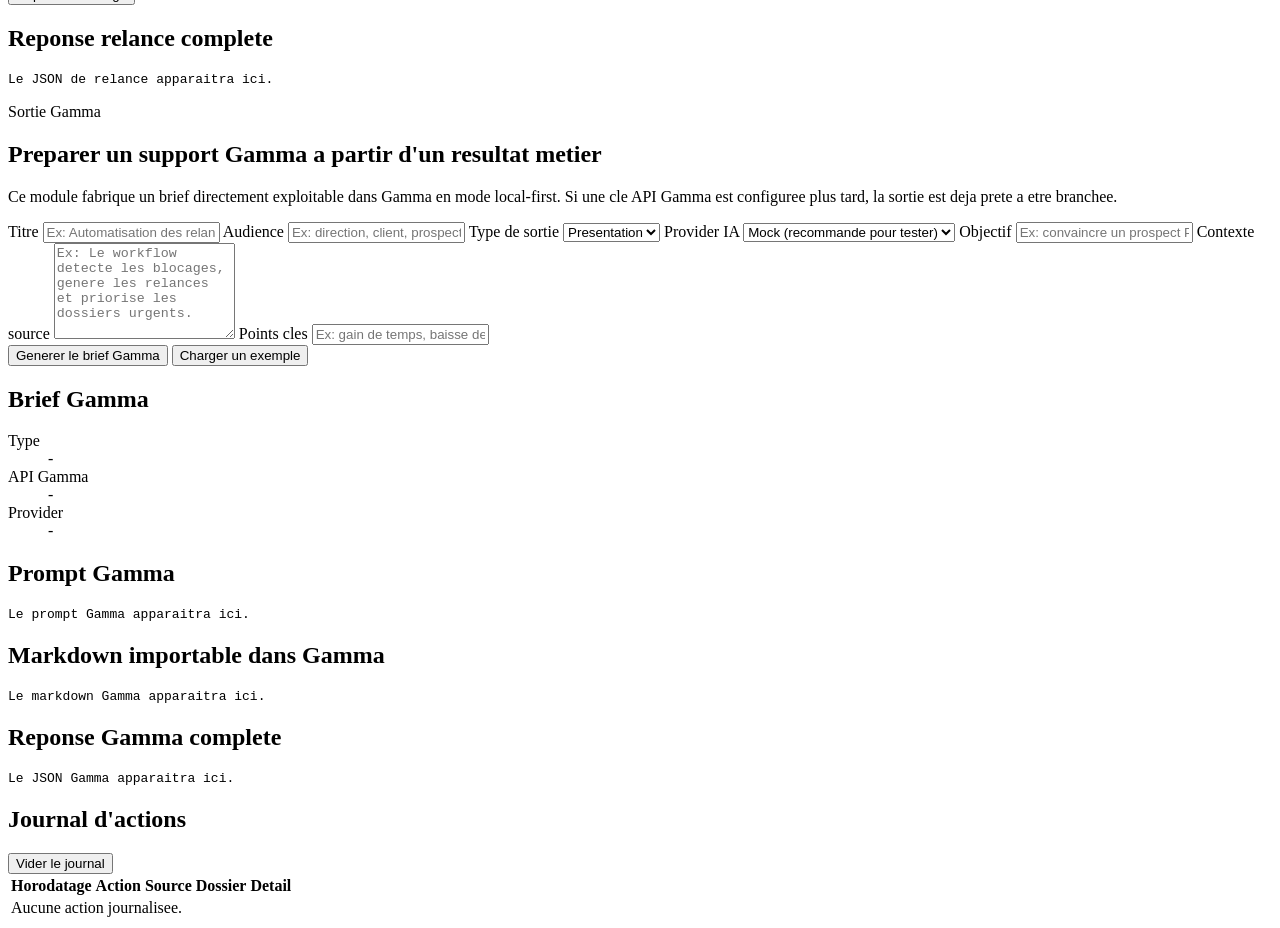
==== commit 7ae5a812: "Add Perplexity provider and Gamma-ready output" ====
--- a/src/app/ui/templates/index.html
+++ b/src/app/ui/templates/index.html
@@ -281,6 +281,7 @@
                     <select name="provider">
                         <option value="mock">Mock (recommande pour tester)</option>
                         <option value="ollama">Ollama local</option>
+                        <option value="perplexity">Perplexity API</option>
                     </select>
                 </label>
 
@@ -589,6 +590,7 @@
                     <select name="provider">
                         <option value="mock">Mock (recommande pour tester)</option>
                         <option value="ollama">Ollama local</option>
+                        <option value="perplexity">Perplexity API</option>
                     </select>
                 </label>
 
@@ -746,6 +748,7 @@
                     <select name="provider">
                         <option value="mock">Mock (recommande pour tester)</option>
                         <option value="ollama">Ollama local</option>
+                        <option value="perplexity">Perplexity API</option>
                     </select>
                 </label>
 
@@ -851,6 +854,97 @@
         <section class="card">
             <h2>Reponse relance complete</h2>
             <pre id="followup-output" class="output">Le JSON de relance apparaitra ici.</pre>
+        </section>
+
+        <section class="panel">
+            <div>
+                <p class="section-kicker">Sortie Gamma</p>
+                <h2>Preparer un support Gamma a partir d'un resultat metier</h2>
+                <p class="hint">
+                    Ce module fabrique un brief directement exploitable dans Gamma en mode local-first.
+                    Si une cle API Gamma est configuree plus tard, la sortie est deja prete a etre branchee.
+                </p>
+            </div>
+
+            <form id="gamma-form" class="form">
+                <label>
+                    Titre
+                    <input type="text" name="title" placeholder="Ex: Automatisation des relances back-office">
+                </label>
+
+                <label>
+                    Audience
+                    <input type="text" name="audience" placeholder="Ex: direction, client, prospect">
+                </label>
+
+                <label>
+                    Type de sortie
+                    <select name="output_type">
+                        <option value="presentation">Presentation</option>
+                        <option value="document">Document</option>
+                        <option value="webpage">Webpage</option>
+                    </select>
+                </label>
+
+                <label>
+                    Provider IA
+                    <select name="provider">
+                        <option value="mock">Mock (recommande pour tester)</option>
+                        <option value="ollama">Ollama local</option>
+                        <option value="perplexity">Perplexity API</option>
+                    </select>
+                </label>
+
+                <label class="full">
+                    Objectif
+                    <input type="text" name="objective" placeholder="Ex: convaincre un prospect PME d'adopter le workflow">
+                </label>
+
+                <label class="full">
+                    Contexte source
+                    <textarea
+                        name="source_context"
+                        rows="6"
+                        placeholder="Ex: Le workflow detecte les blocages, genere les relances et priorise les dossiers urgents."
+                    ></textarea>
+                </label>
+
+                <label class="full">
+                    Points cles
+                    <input type="text" name="key_points" placeholder="Ex: gain de temps, baisse des oublis, relances automatisees">
+                </label>
+
+                <div class="actions">
+                    <button type="submit">Generer le brief Gamma</button>
+                    <button type="button" id="fill-gamma-example" class="secondary">Charger un exemple</button>
+                </div>
+            </form>
+        </section>
+
+        <section class="results-grid">
+            <article class="card">
+                <h2>Brief Gamma</h2>
+                <dl id="gamma-summary" class="summary">
+                    <div><dt>Type</dt><dd>-</dd></div>
+                    <div><dt>API Gamma</dt><dd>-</dd></div>
+                    <div><dt>Provider</dt><dd>-</dd></div>
+                </dl>
+            </article>
+
+            <article class="card">
+                <h2>Prompt Gamma</h2>
+                <pre id="gamma-prompt" class="output">Le prompt Gamma apparaitra ici.</pre>
+            </article>
+        </section>
+
+        <section class="card">
+            <h2>Markdown importable dans Gamma</h2>
+            <pre id="gamma-markdown" class="output">Le markdown Gamma apparaitra ici.</pre>
+        </section>
+
+        <section class="card">
+            <h2>Reponse Gamma complete</h2>
+            <pre id="gamma-output" class="output">Le JSON Gamma apparaitra ici.</pre>
         </section>
 
         <section class="card">
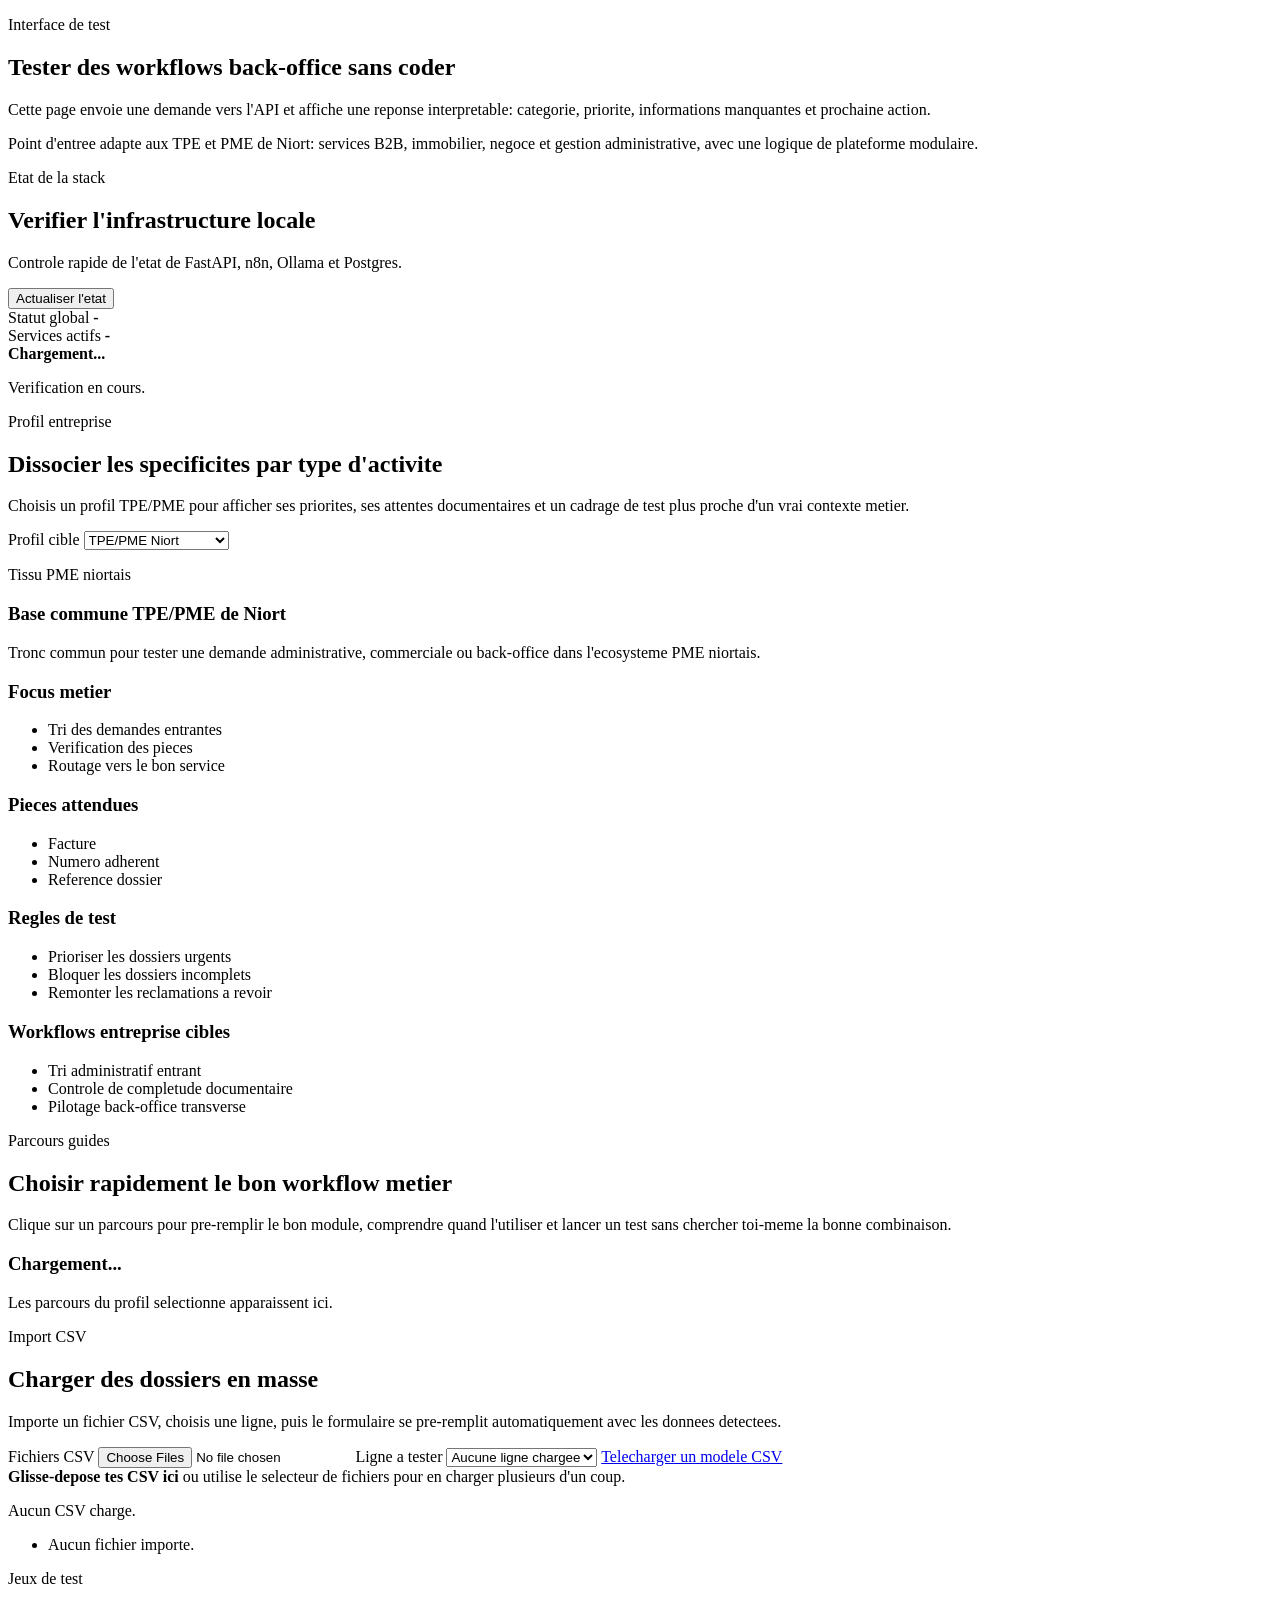
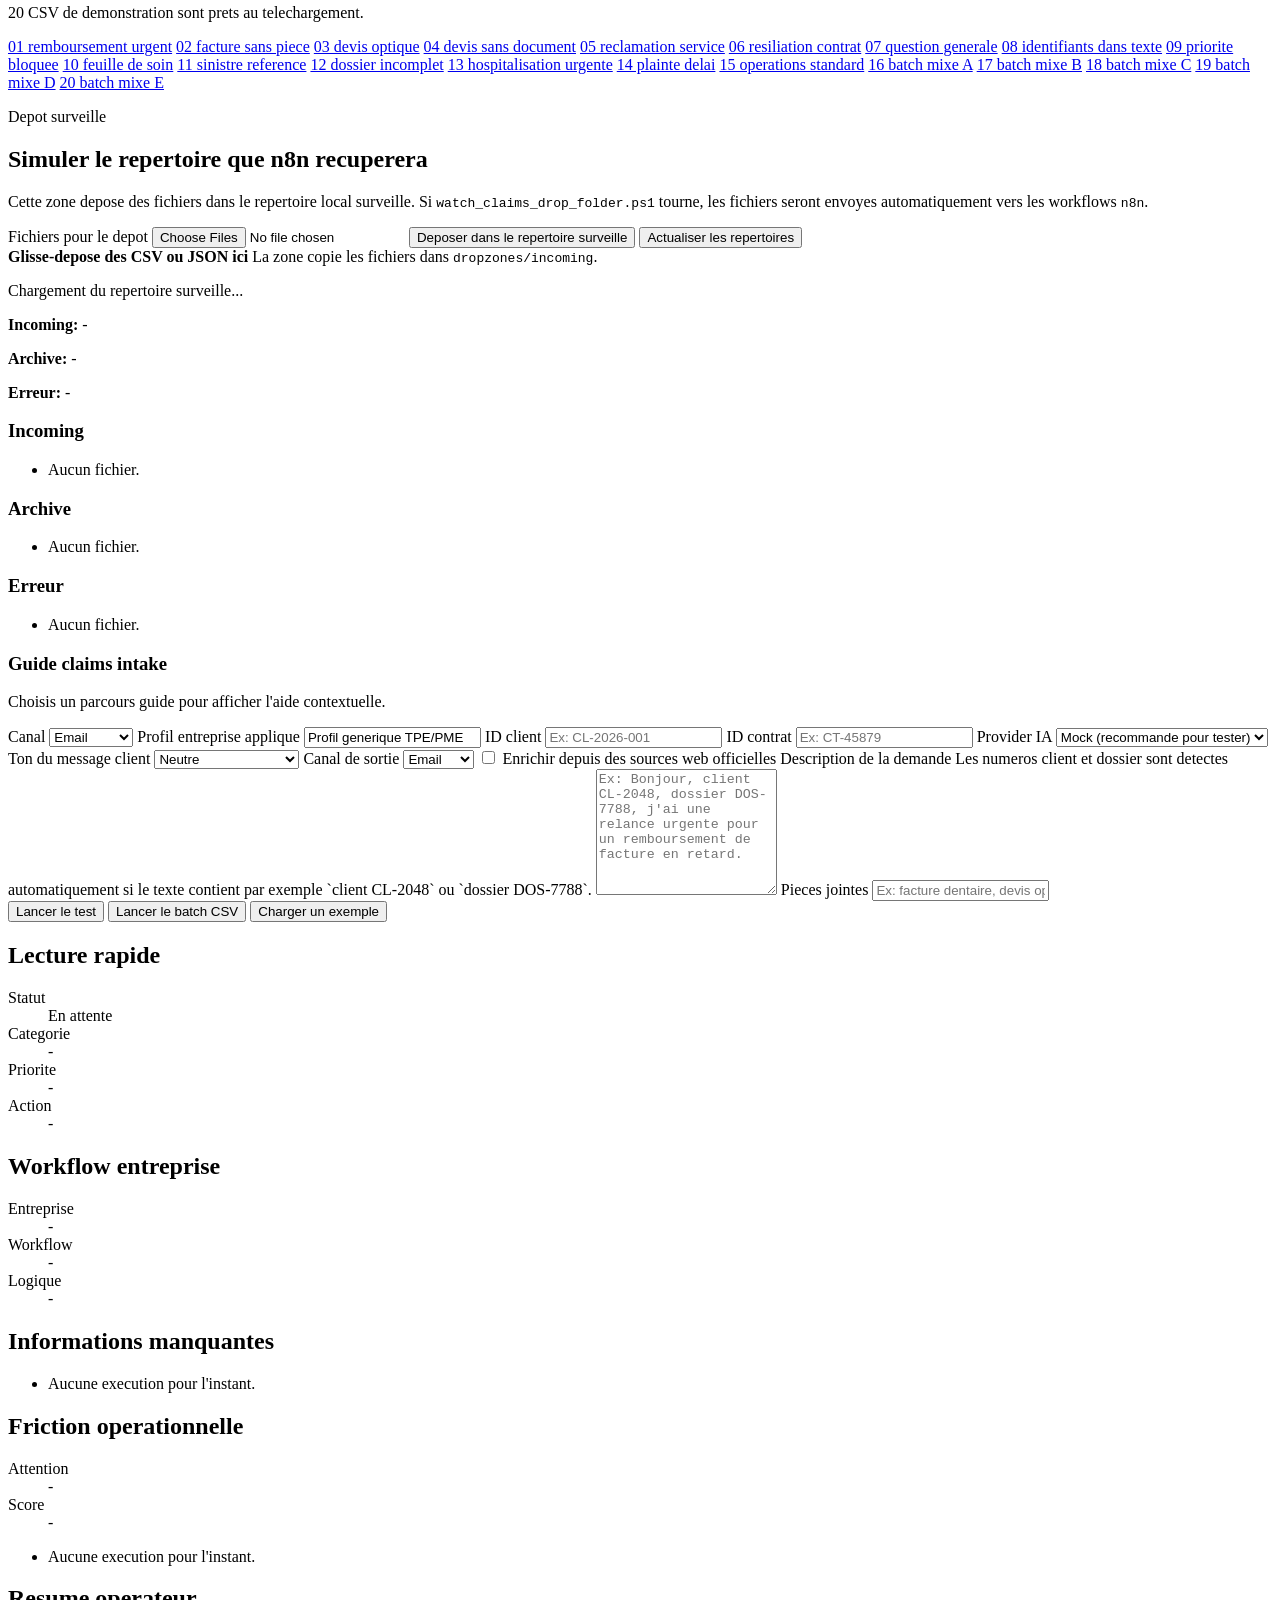
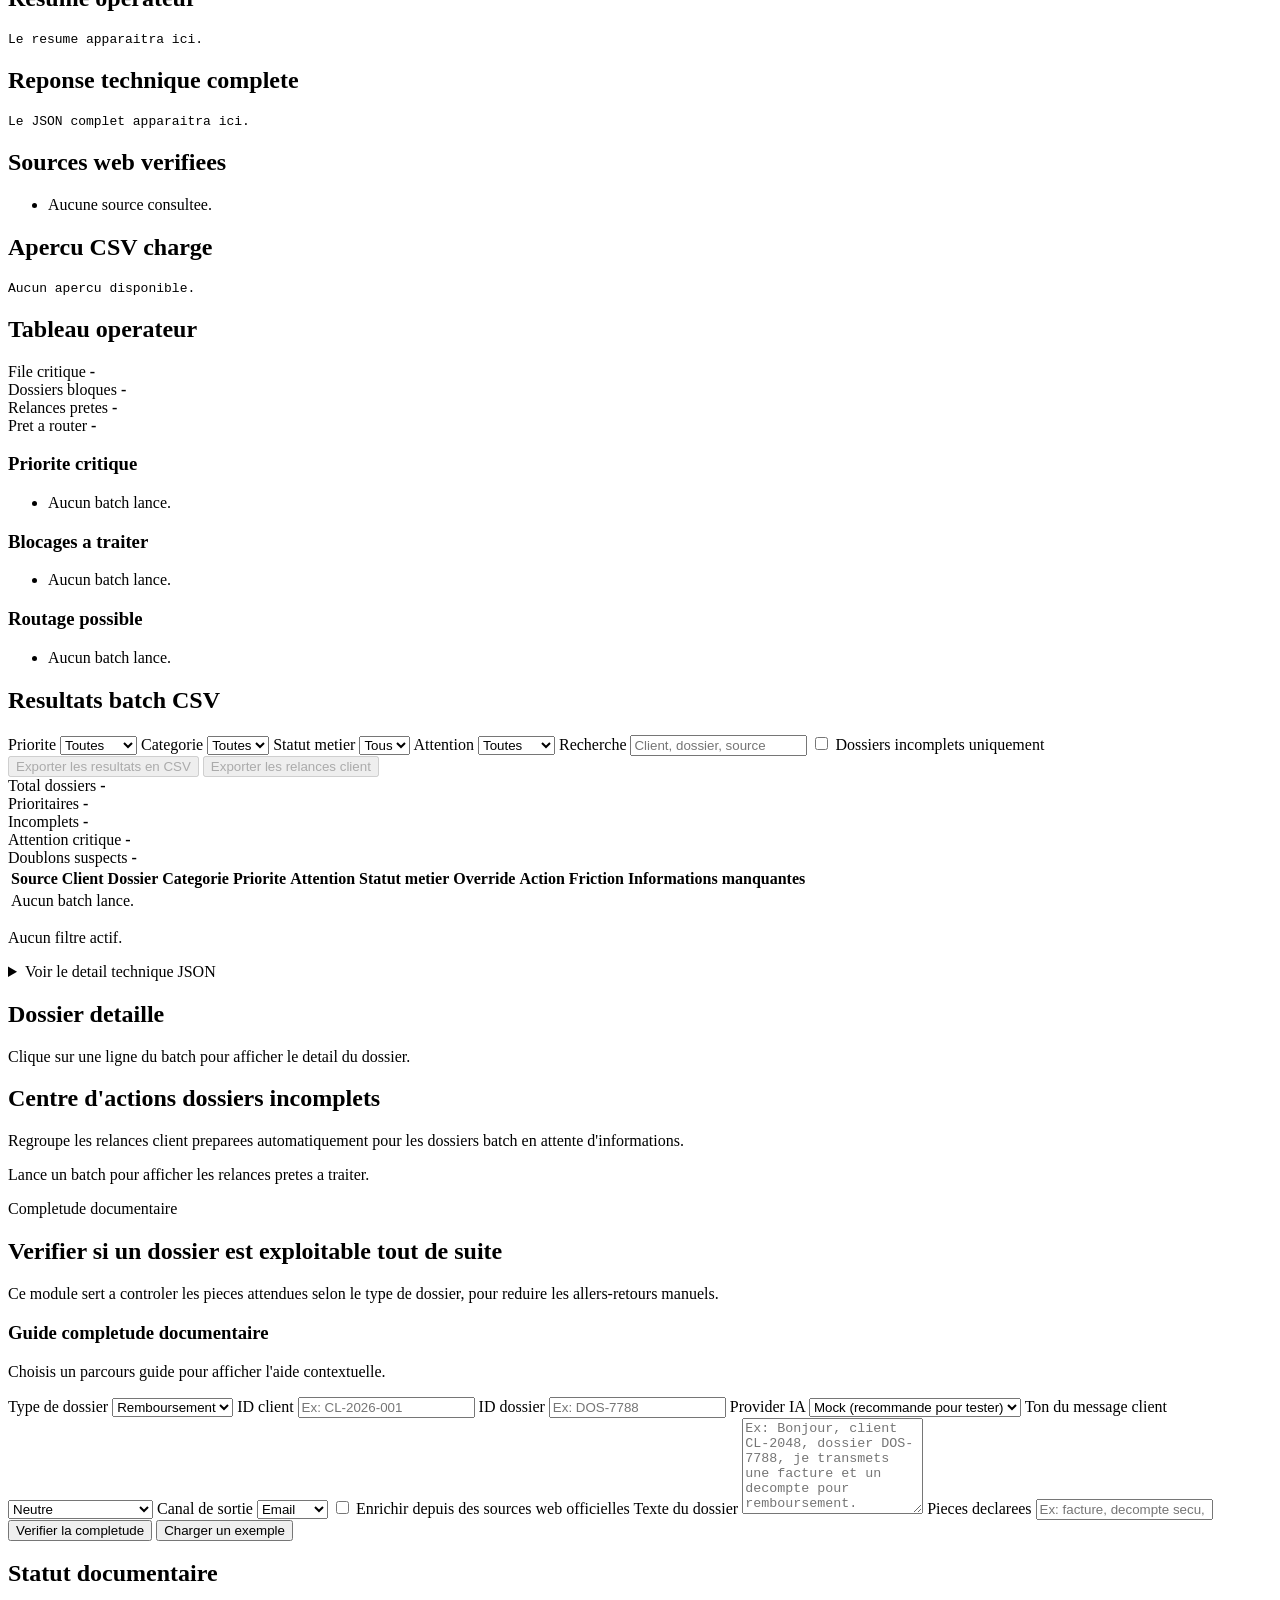
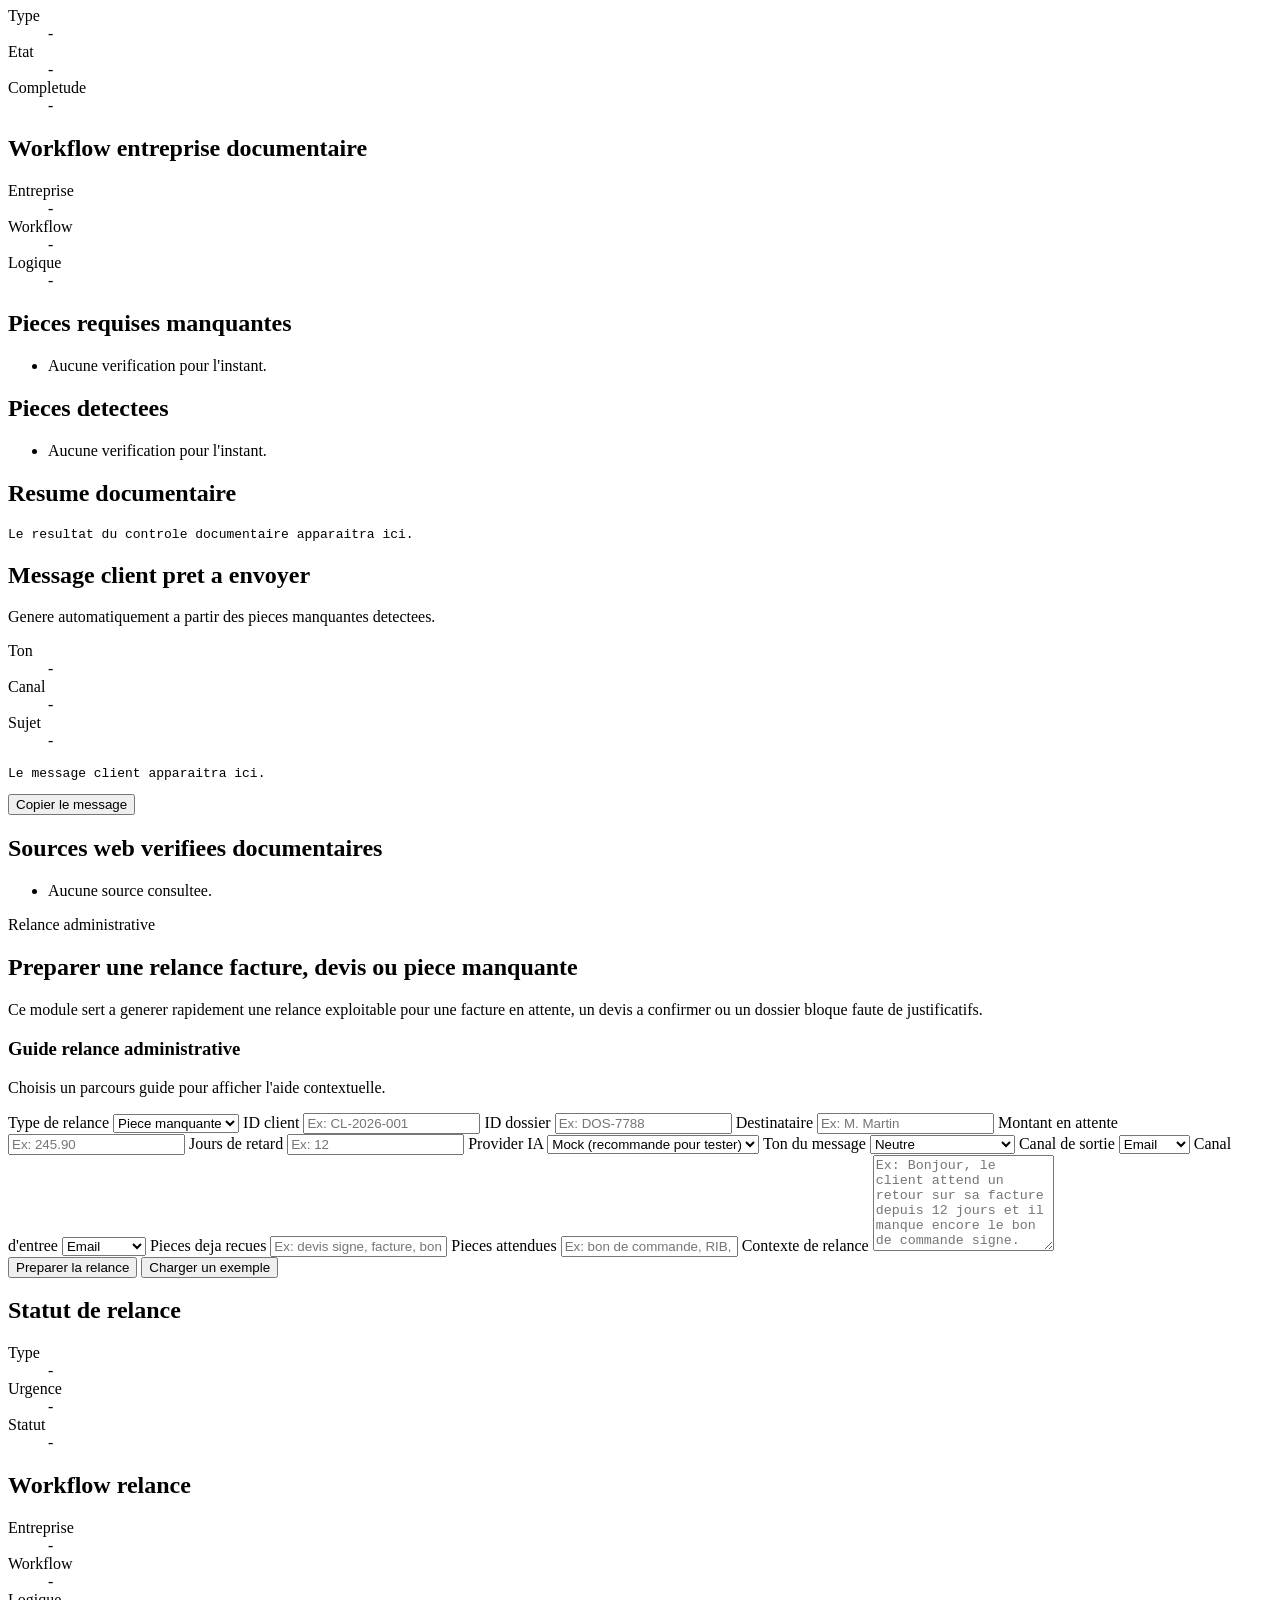
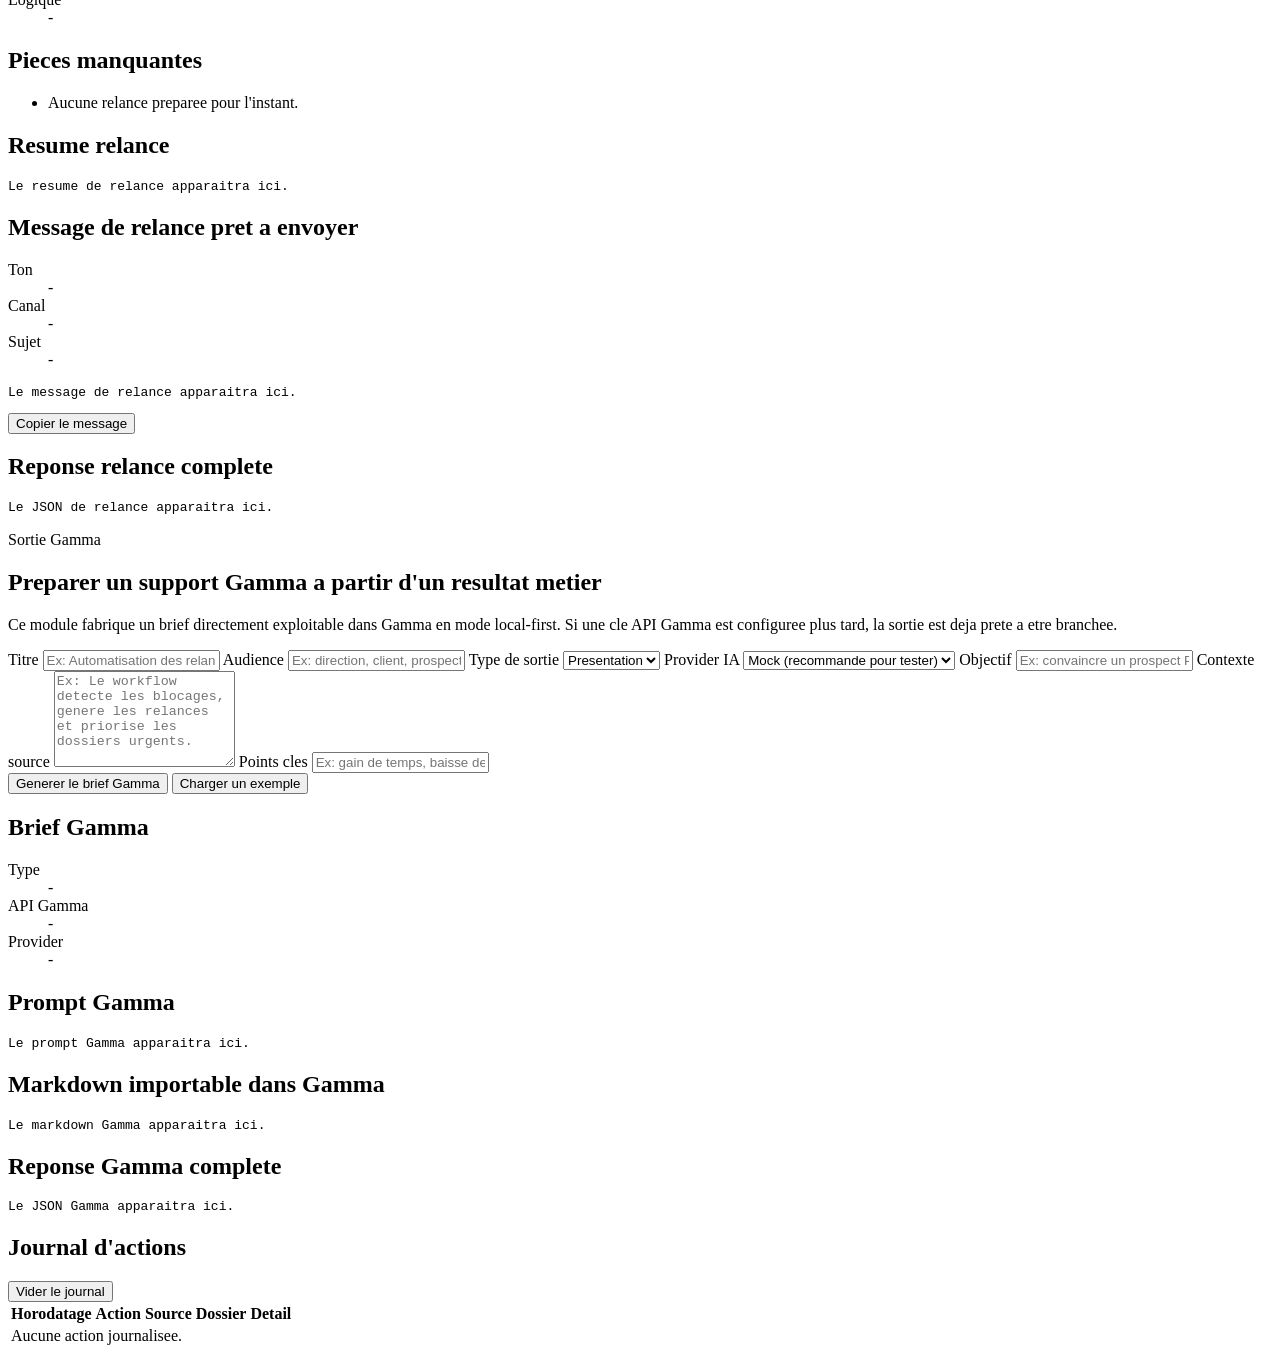
==== commit 62173091: "Add guided workflow assistant cards in UI" ====
--- a/src/app/ui/templates/index.html
+++ b/src/app/ui/templates/index.html
@@ -126,6 +126,23 @@
                 </div>
             </div>
 
+            <div class="workflow-guide-panel">
+                <div>
+                    <p class="section-kicker">Parcours guides</p>
+                    <h2>Choisir rapidement le bon workflow metier</h2>
+                    <p class="hint">
+                        Clique sur un parcours pour pre-remplir le bon module, comprendre quand l'utiliser
+                        et lancer un test sans chercher toi-meme la bonne combinaison.
+                    </p>
+                </div>
+                <div id="workflow-guide-cards" class="workflow-guide-grid">
+                    <article class="workflow-guide-card">
+                        <h3>Chargement...</h3>
+                        <p class="hint">Les parcours du profil selectionne apparaissent ici.</p>
+                    </article>
+                </div>
+            </div>
+
             <div class="csv-panel">
                 <div>
                     <p class="section-kicker">Import CSV</p>
@@ -251,6 +268,11 @@
             </div>
 
             <form id="claims-form" class="form">
+                <div class="module-guide full" id="claims-module-guide">
+                    <h3>Guide claims intake</h3>
+                    <p class="hint">Choisis un parcours guide pour afficher l'aide contextuelle.</p>
+                </div>
+
                 <label>
                     Canal
                     <select name="channel">
@@ -565,6 +587,11 @@
             </div>
 
             <form id="document-form" class="form">
+                <div class="module-guide full" id="document-module-guide">
+                    <h3>Guide completude documentaire</h3>
+                    <p class="hint">Choisis un parcours guide pour afficher l'aide contextuelle.</p>
+                </div>
+
                 <label>
                     Type de dossier
                     <select name="document_type">
@@ -709,6 +736,11 @@
             </div>
 
             <form id="followup-form" class="form">
+                <div class="module-guide full" id="followup-module-guide">
+                    <h3>Guide relance administrative</h3>
+                    <p class="hint">Choisis un parcours guide pour afficher l'aide contextuelle.</p>
+                </div>
+
                 <label>
                     Type de relance
                     <select name="followup_type">
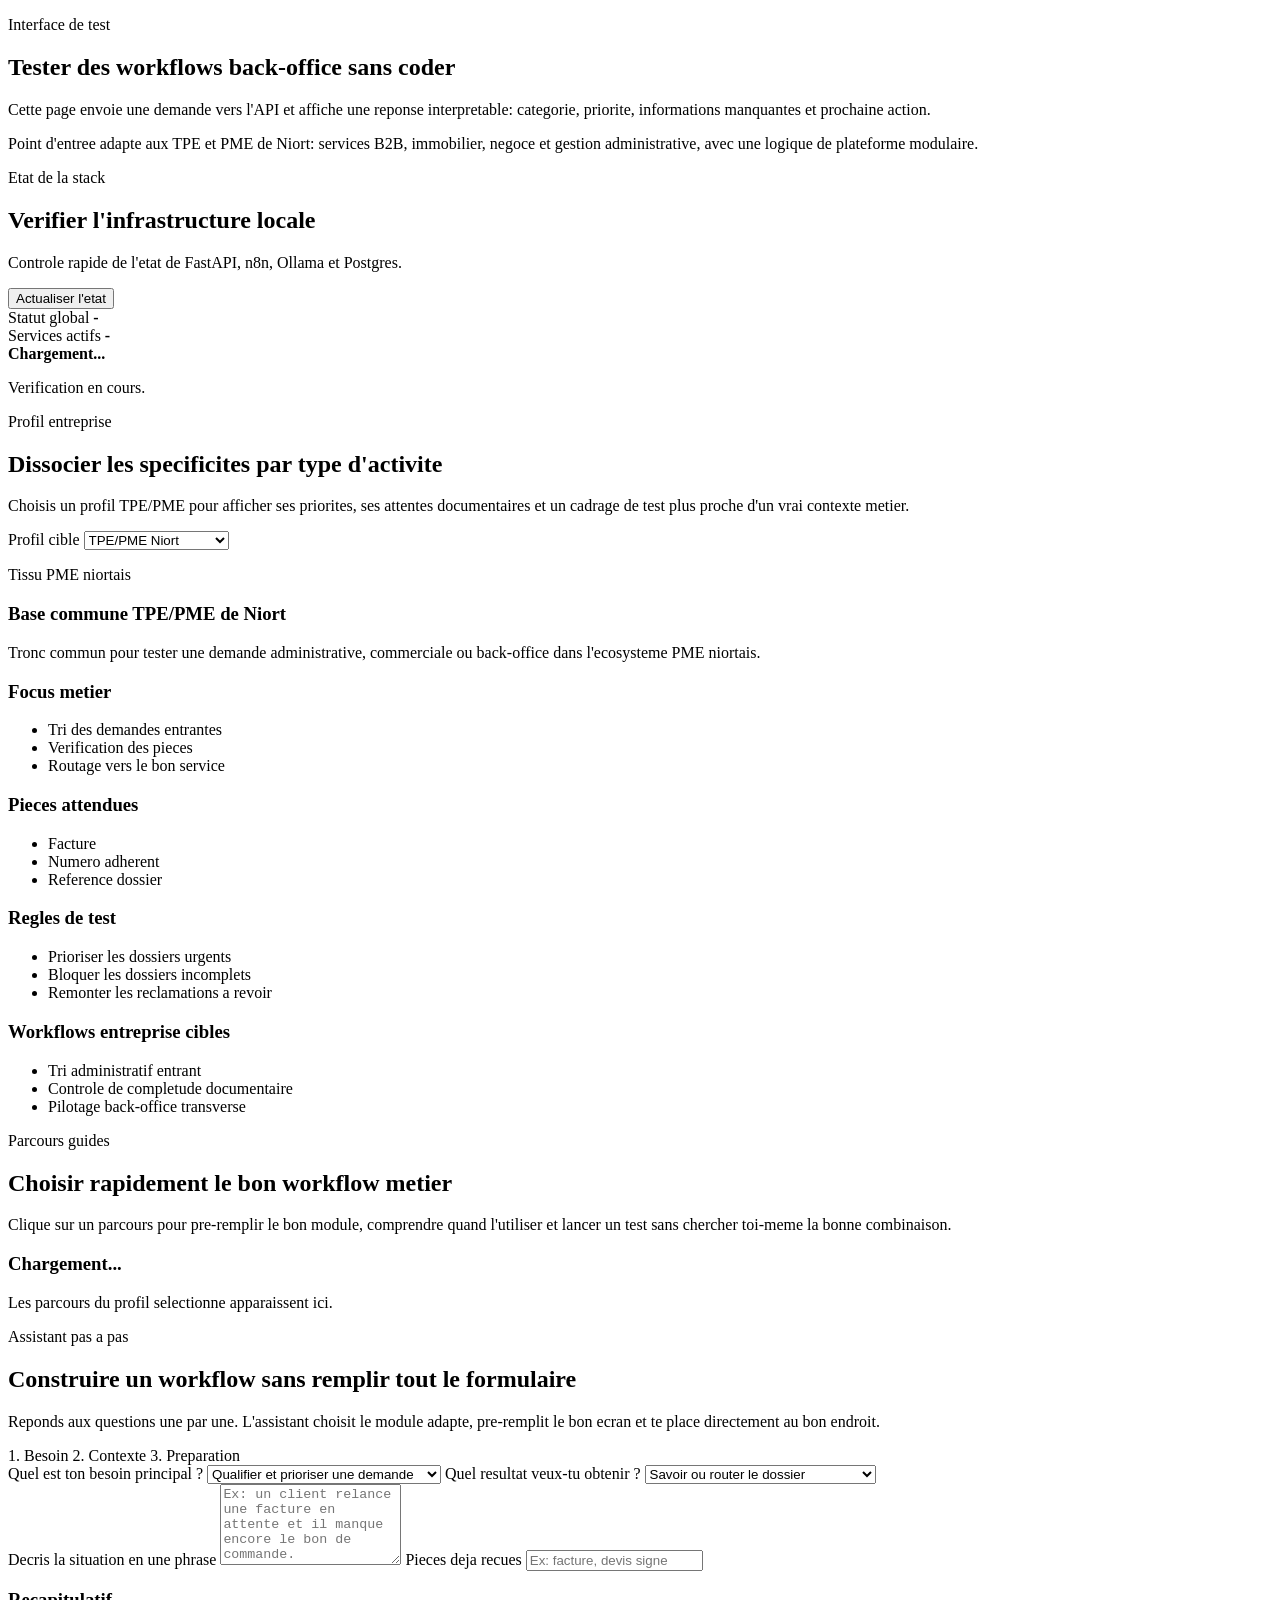
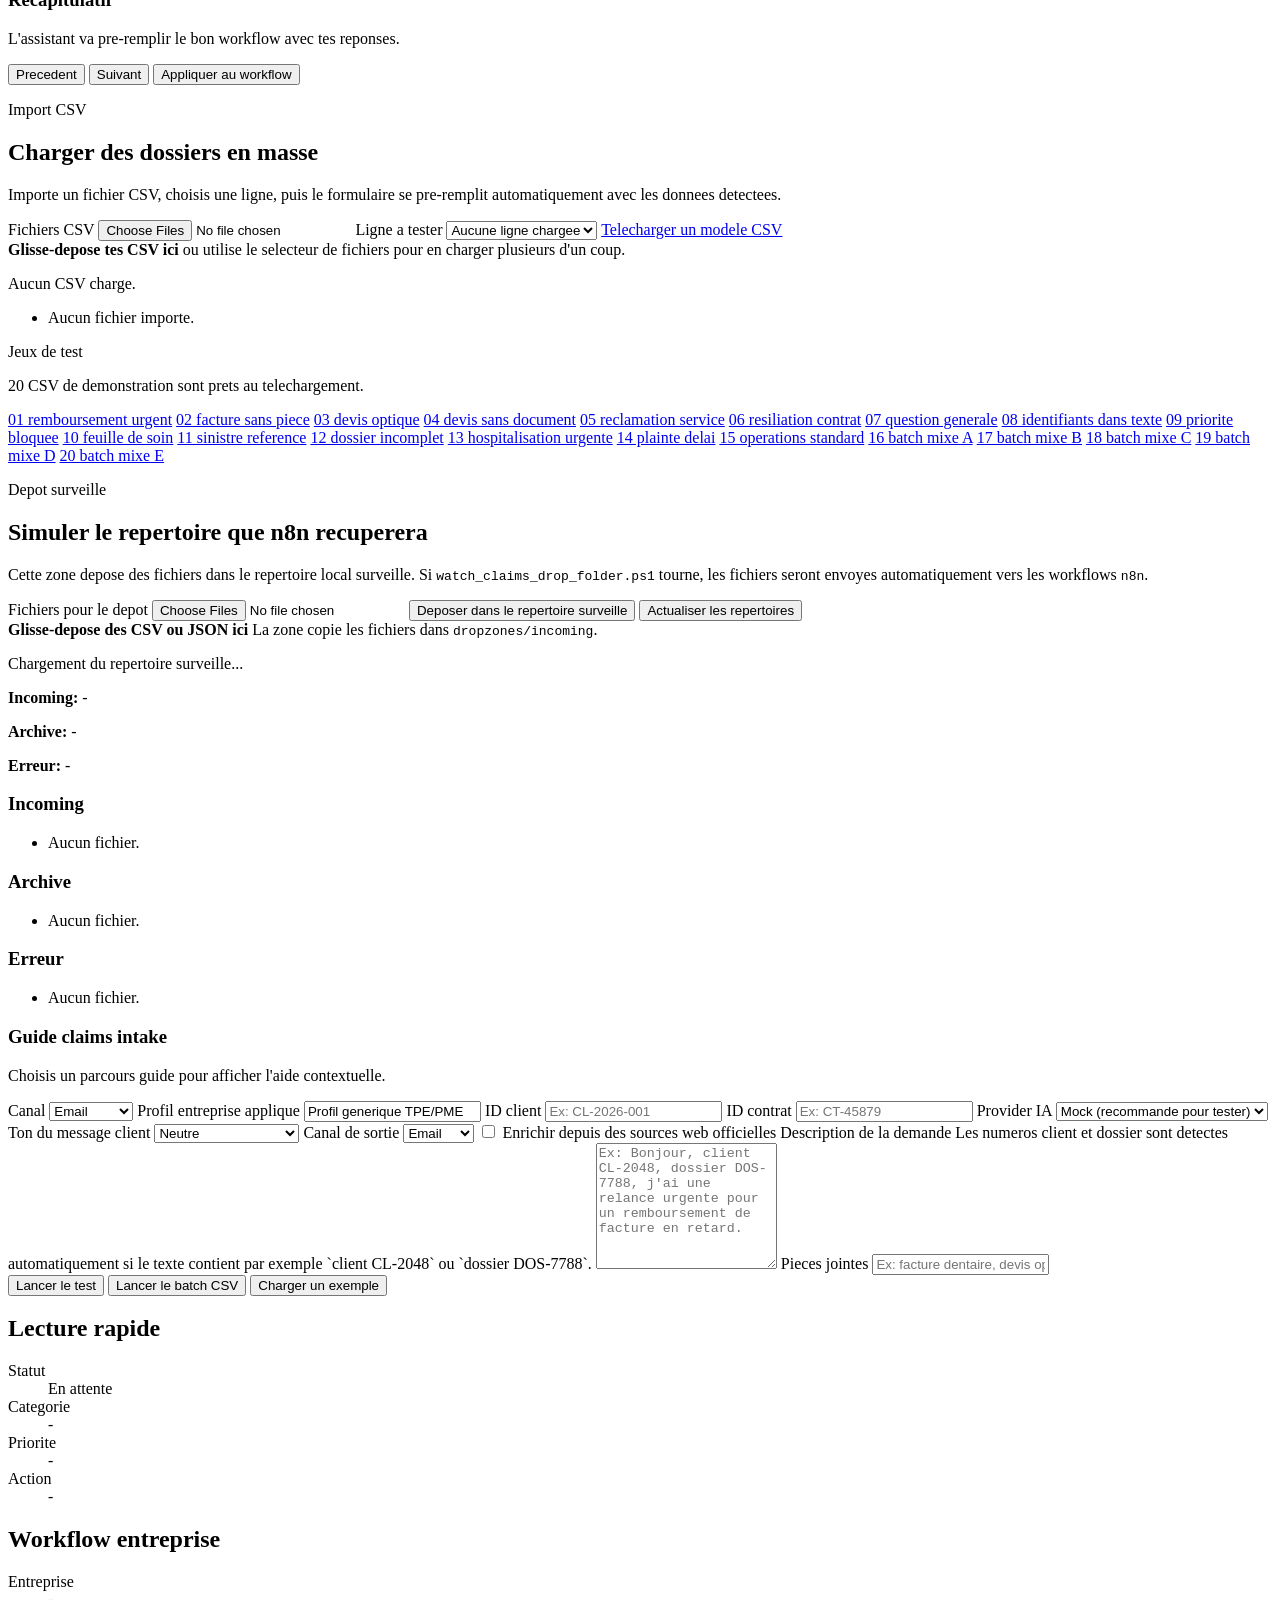
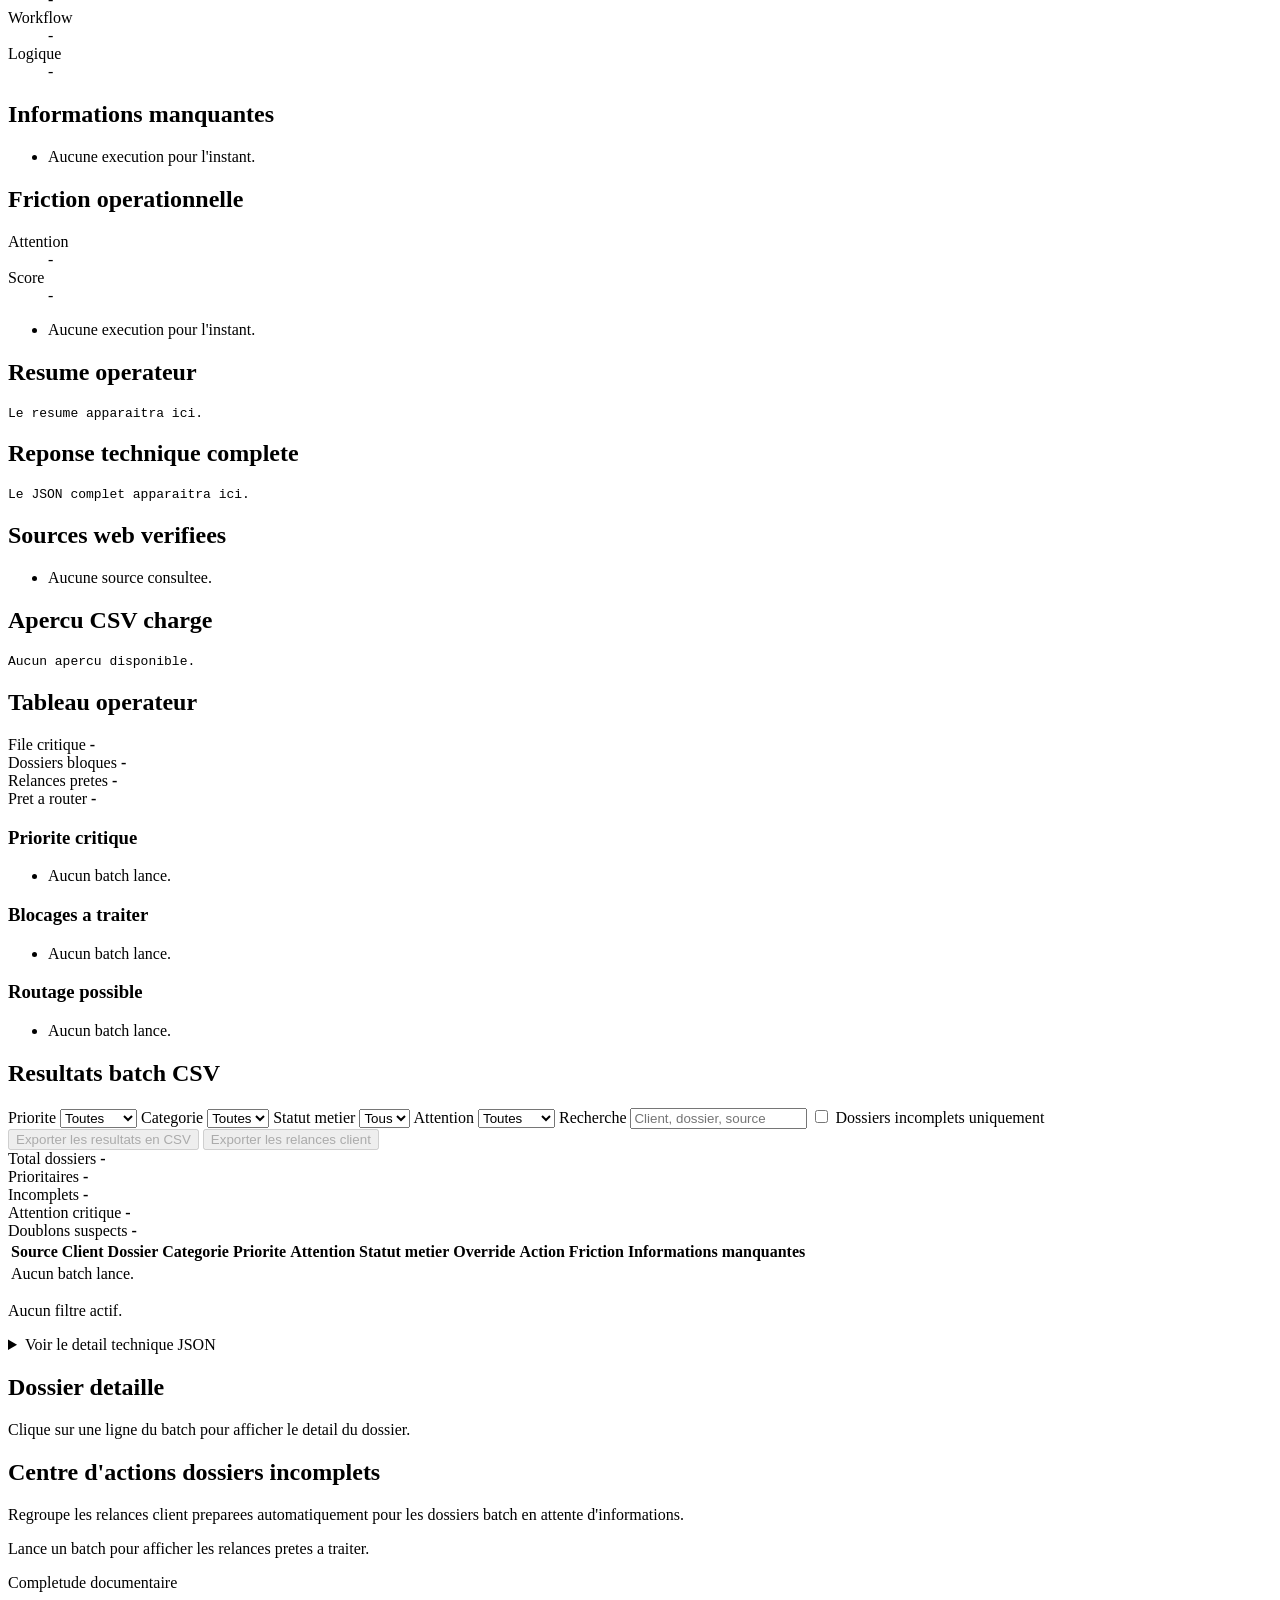
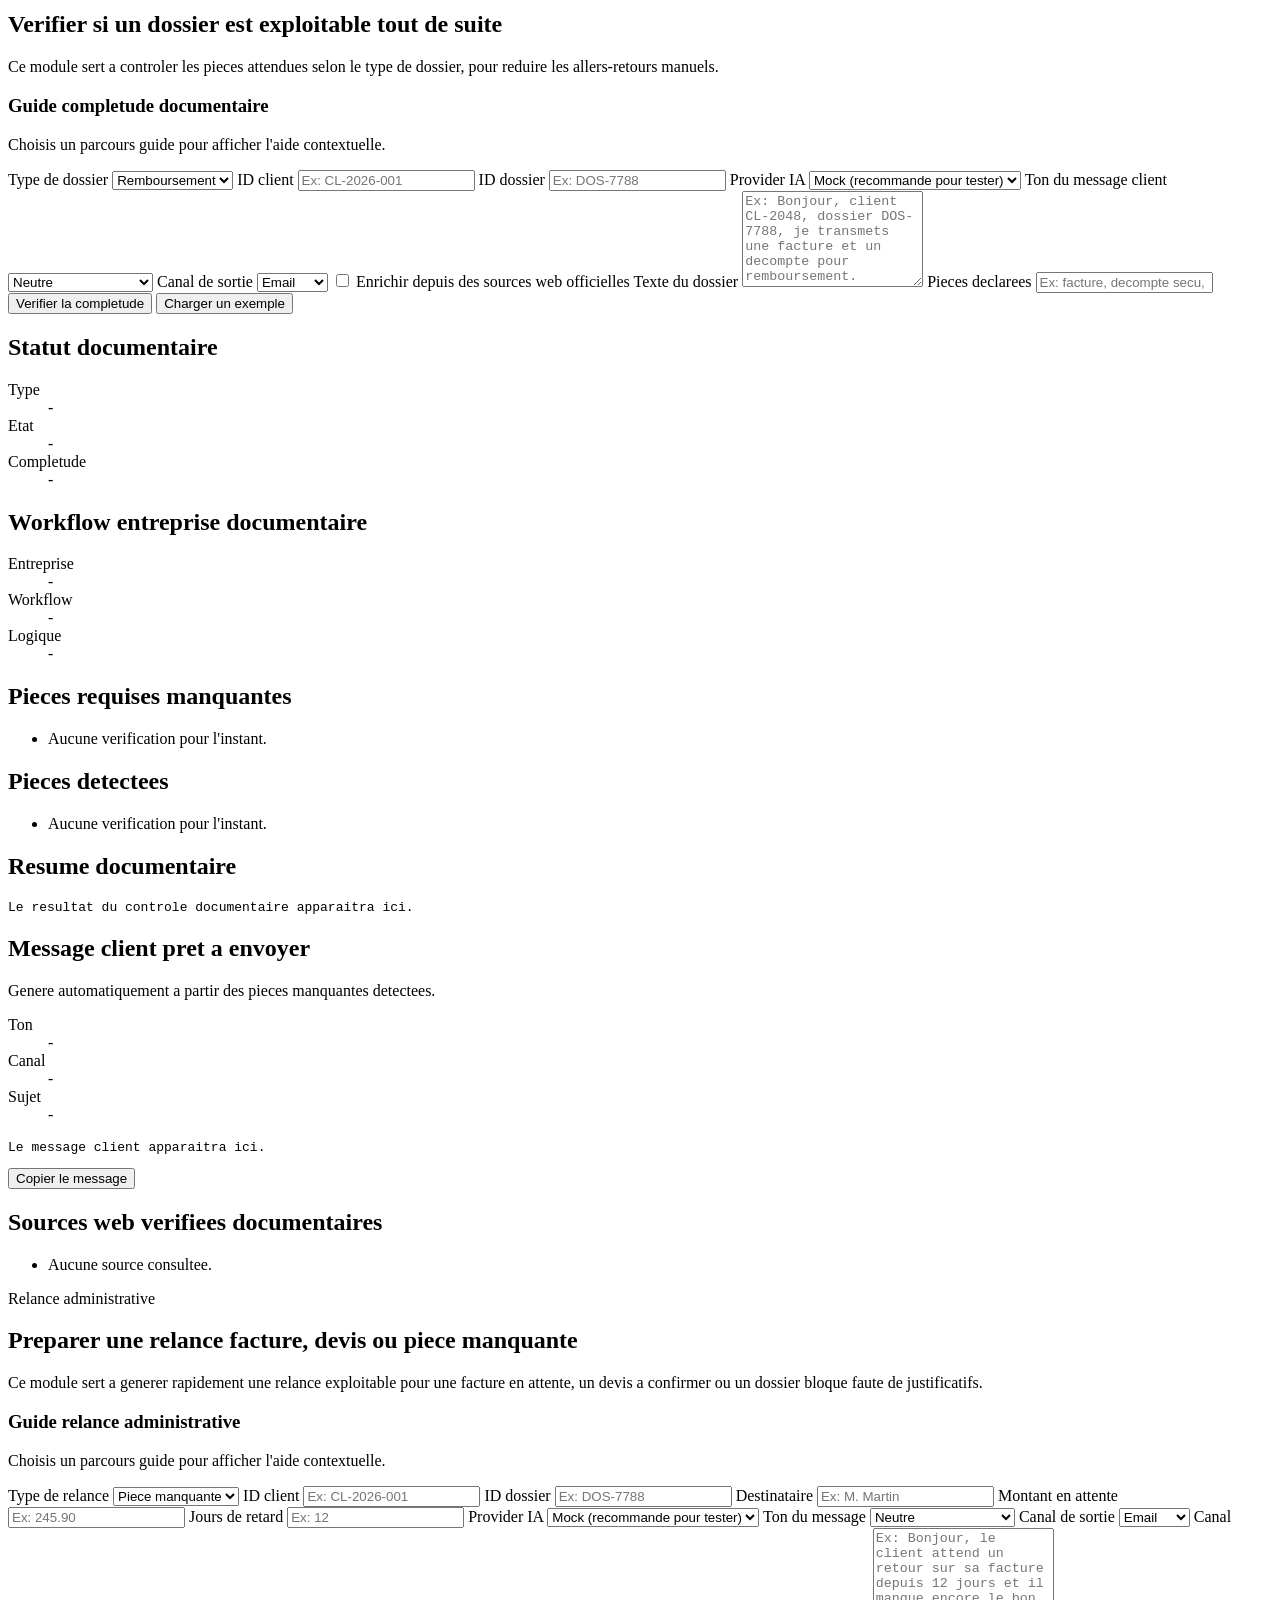
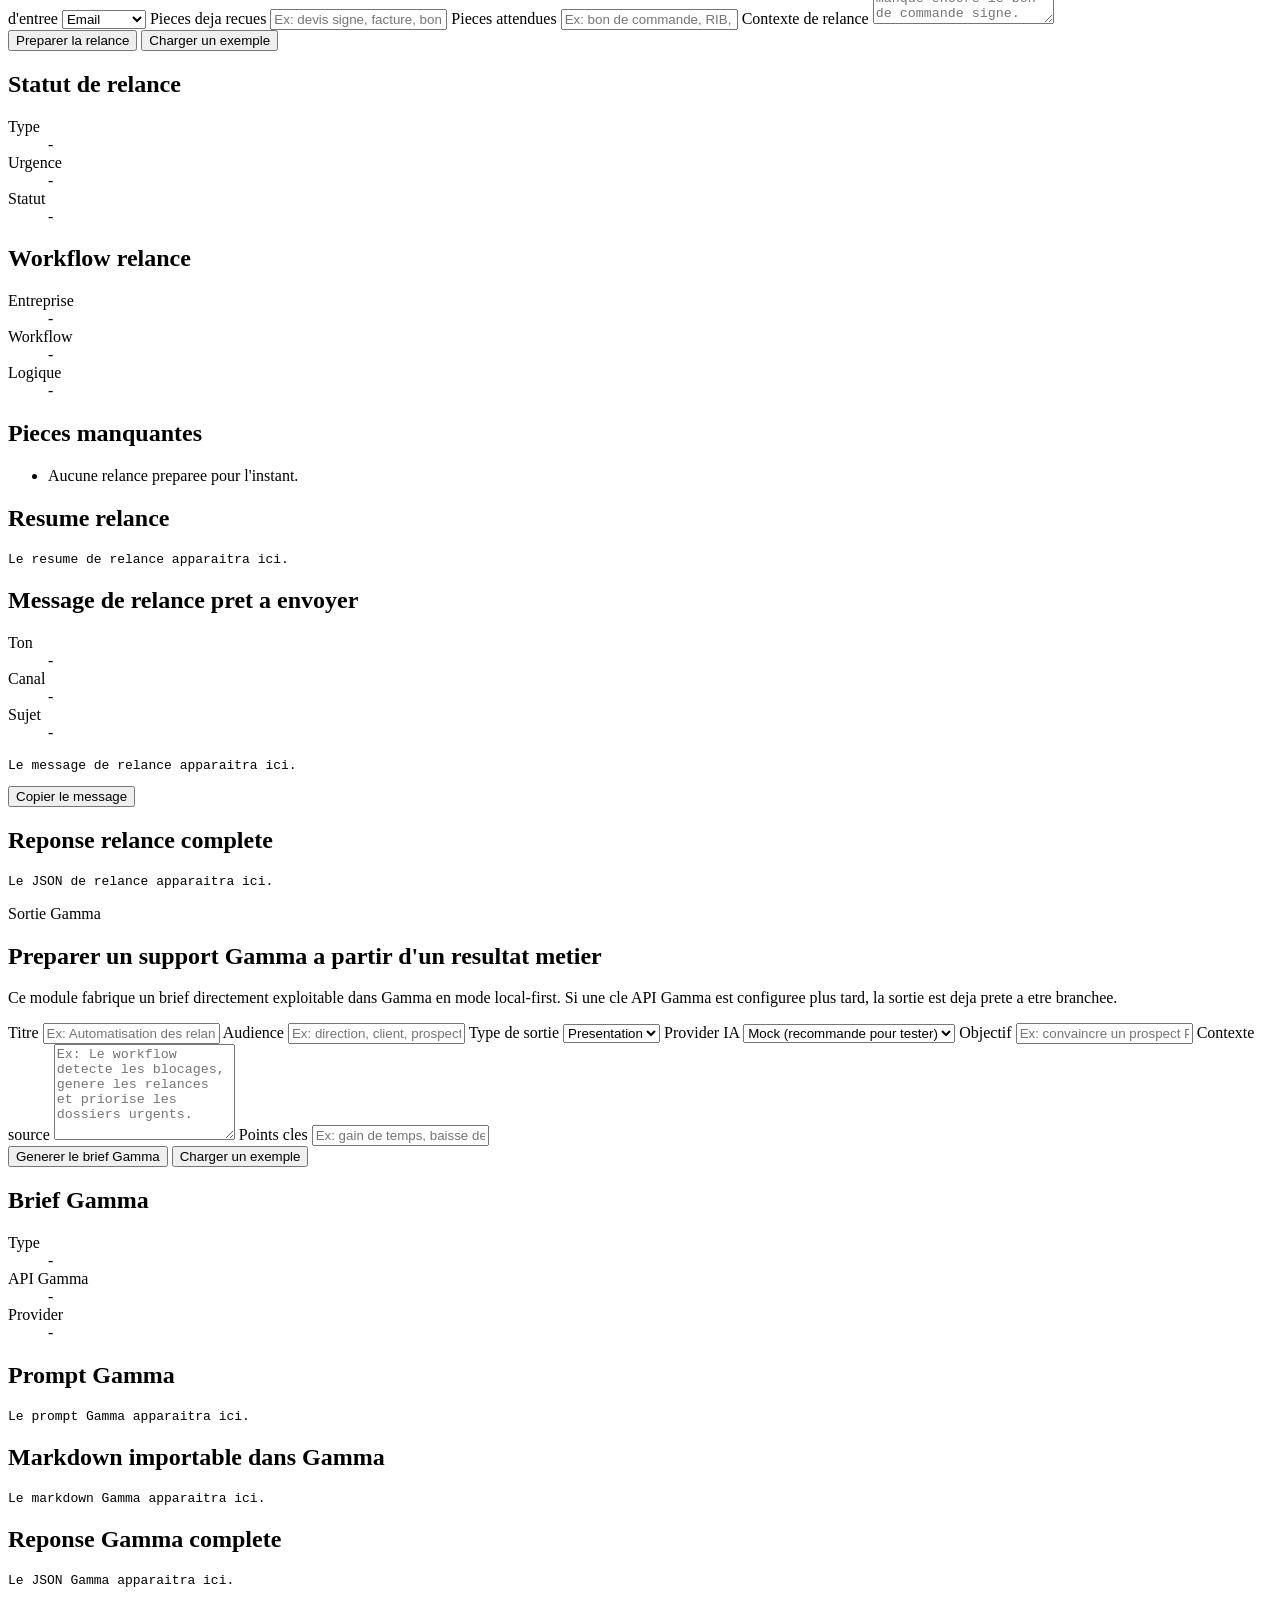
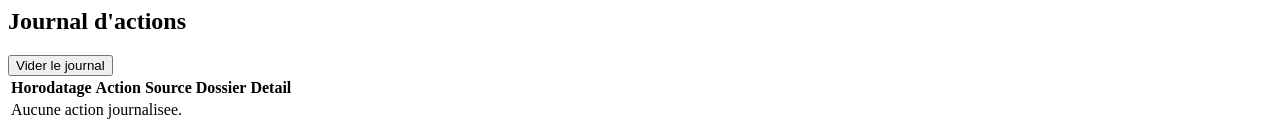
==== commit aa5d0697: "Add step-by-step workflow wizard in UI" ====
--- a/src/app/ui/templates/index.html
+++ b/src/app/ui/templates/index.html
@@ -143,6 +143,70 @@
                 </div>
             </div>
 
+            <div class="workflow-wizard-panel">
+                <div>
+                    <p class="section-kicker">Assistant pas a pas</p>
+                    <h2>Construire un workflow sans remplir tout le formulaire</h2>
+                    <p class="hint">
+                        Reponds aux questions une par une. L'assistant choisit le module adapte,
+                        pre-remplit le bon ecran et te place directement au bon endroit.
+                    </p>
+                </div>
+
+                <div id="workflow-wizard" class="workflow-wizard">
+                    <div id="wizard-progress" class="wizard-progress">
+                        <span class="wizard-chip is-active">1. Besoin</span>
+                        <span class="wizard-chip">2. Contexte</span>
+                        <span class="wizard-chip">3. Preparation</span>
+                    </div>
+
+                    <div class="wizard-step" data-step="0">
+                        <label class="full">
+                            Quel est ton besoin principal ?
+                            <select id="wizard-module">
+                                <option value="claims">Qualifier et prioriser une demande</option>
+                                <option value="document">Verifier si un dossier est complet</option>
+                                <option value="followup">Preparer une relance administrative</option>
+                            </select>
+                        </label>
+
+                        <label class="full">
+                            Quel resultat veux-tu obtenir ?
+                            <select id="wizard-goal">
+                                <option value="tri">Savoir ou router le dossier</option>
+                                <option value="missing">Savoir ce qui manque</option>
+                                <option value="message">Obtenir un message pret a envoyer</option>
+                            </select>
+                        </label>
+                    </div>
+
+                    <div class="wizard-step is-hidden" data-step="1">
+                        <label class="full">
+                            Decris la situation en une phrase
+                            <textarea id="wizard-context" rows="5" placeholder="Ex: un client relance une facture en attente et il manque encore le bon de commande."></textarea>
+                        </label>
+
+                        <label class="full">
+                            Pieces deja recues
+                            <input type="text" id="wizard-documents" placeholder="Ex: facture, devis signe">
+                        </label>
+                    </div>
+
+                    <div class="wizard-step is-hidden" data-step="2">
+                        <div id="wizard-recap" class="module-guide">
+                            <h3>Recapitulatif</h3>
+                            <p class="hint">L'assistant va pre-remplir le bon workflow avec tes reponses.</p>
+                        </div>
+                    </div>
+
+                    <div class="actions">
+                        <button type="button" id="wizard-prev" class="secondary">Precedent</button>
+                        <button type="button" id="wizard-next">Suivant</button>
+                        <button type="button" id="wizard-apply" class="secondary">Appliquer au workflow</button>
+                    </div>
+                </div>
+            </div>
+
             <div class="csv-panel">
                 <div>
                     <p class="section-kicker">Import CSV</p>
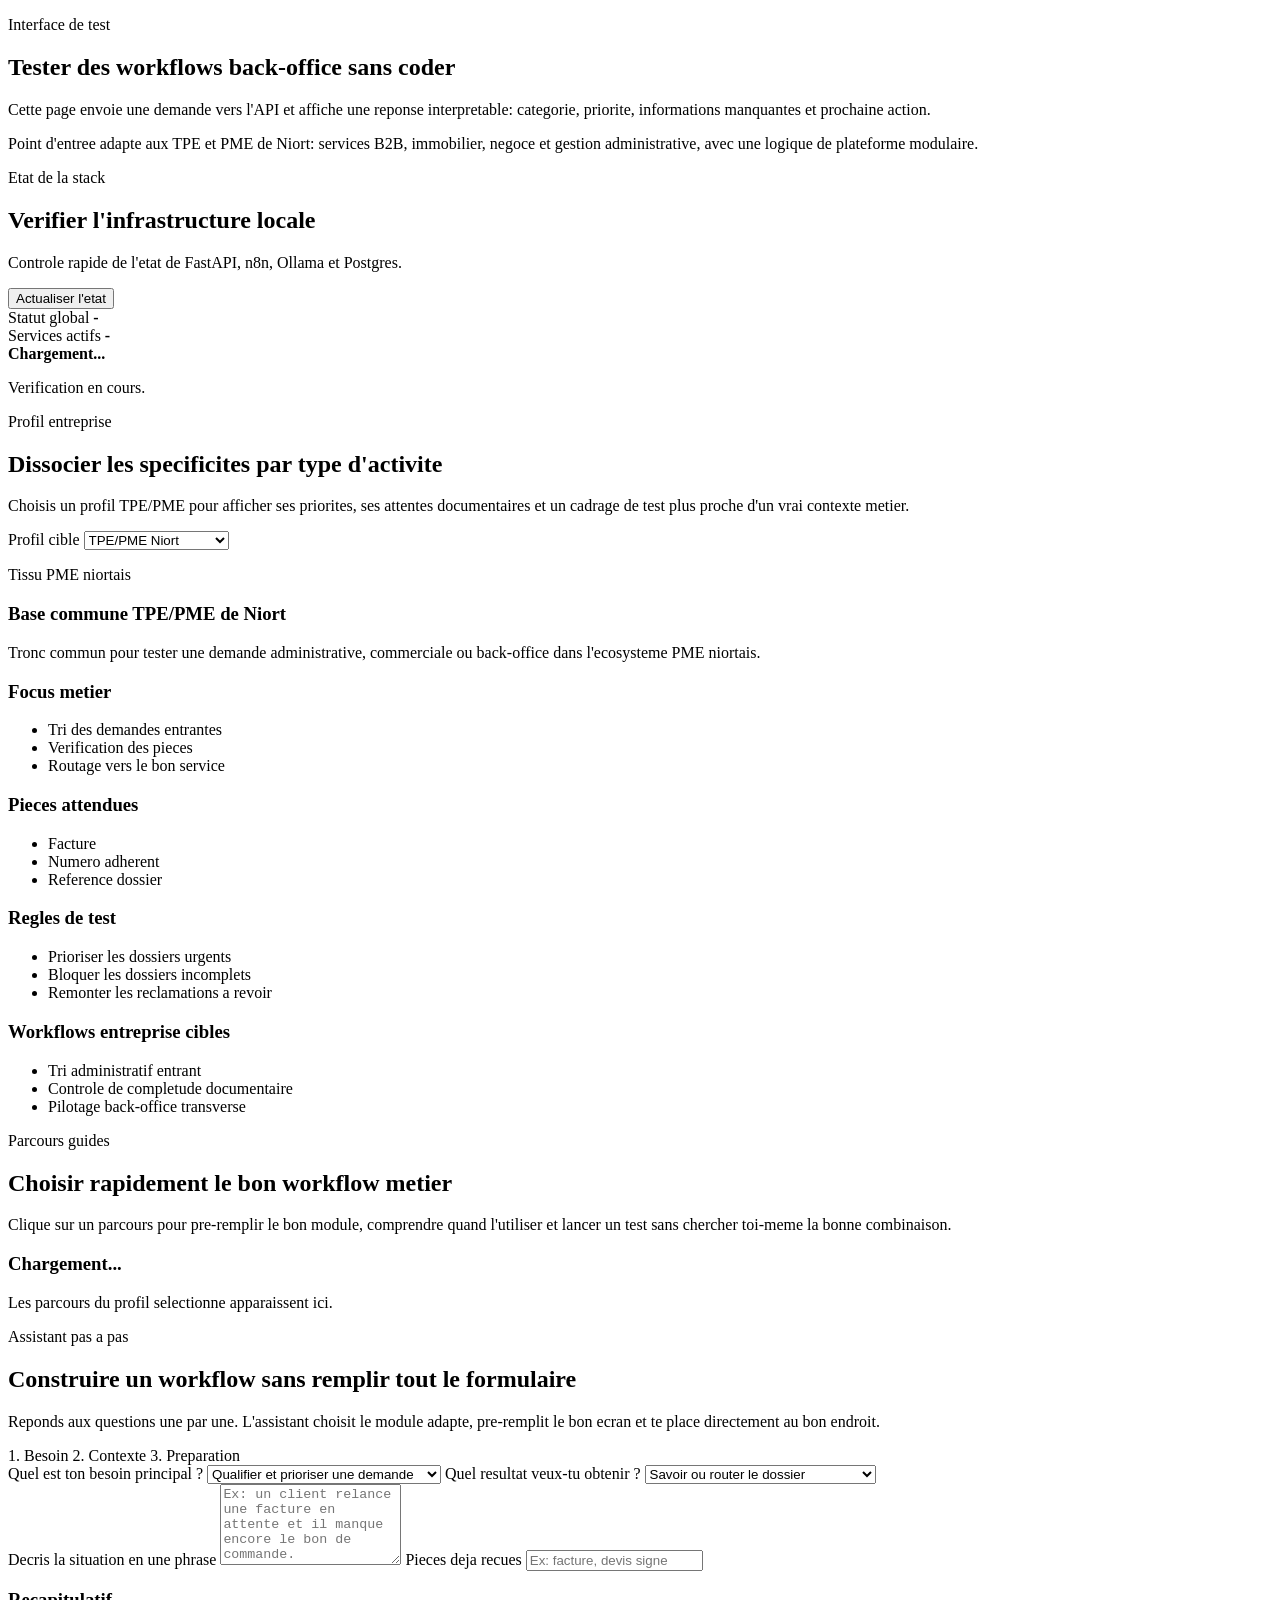
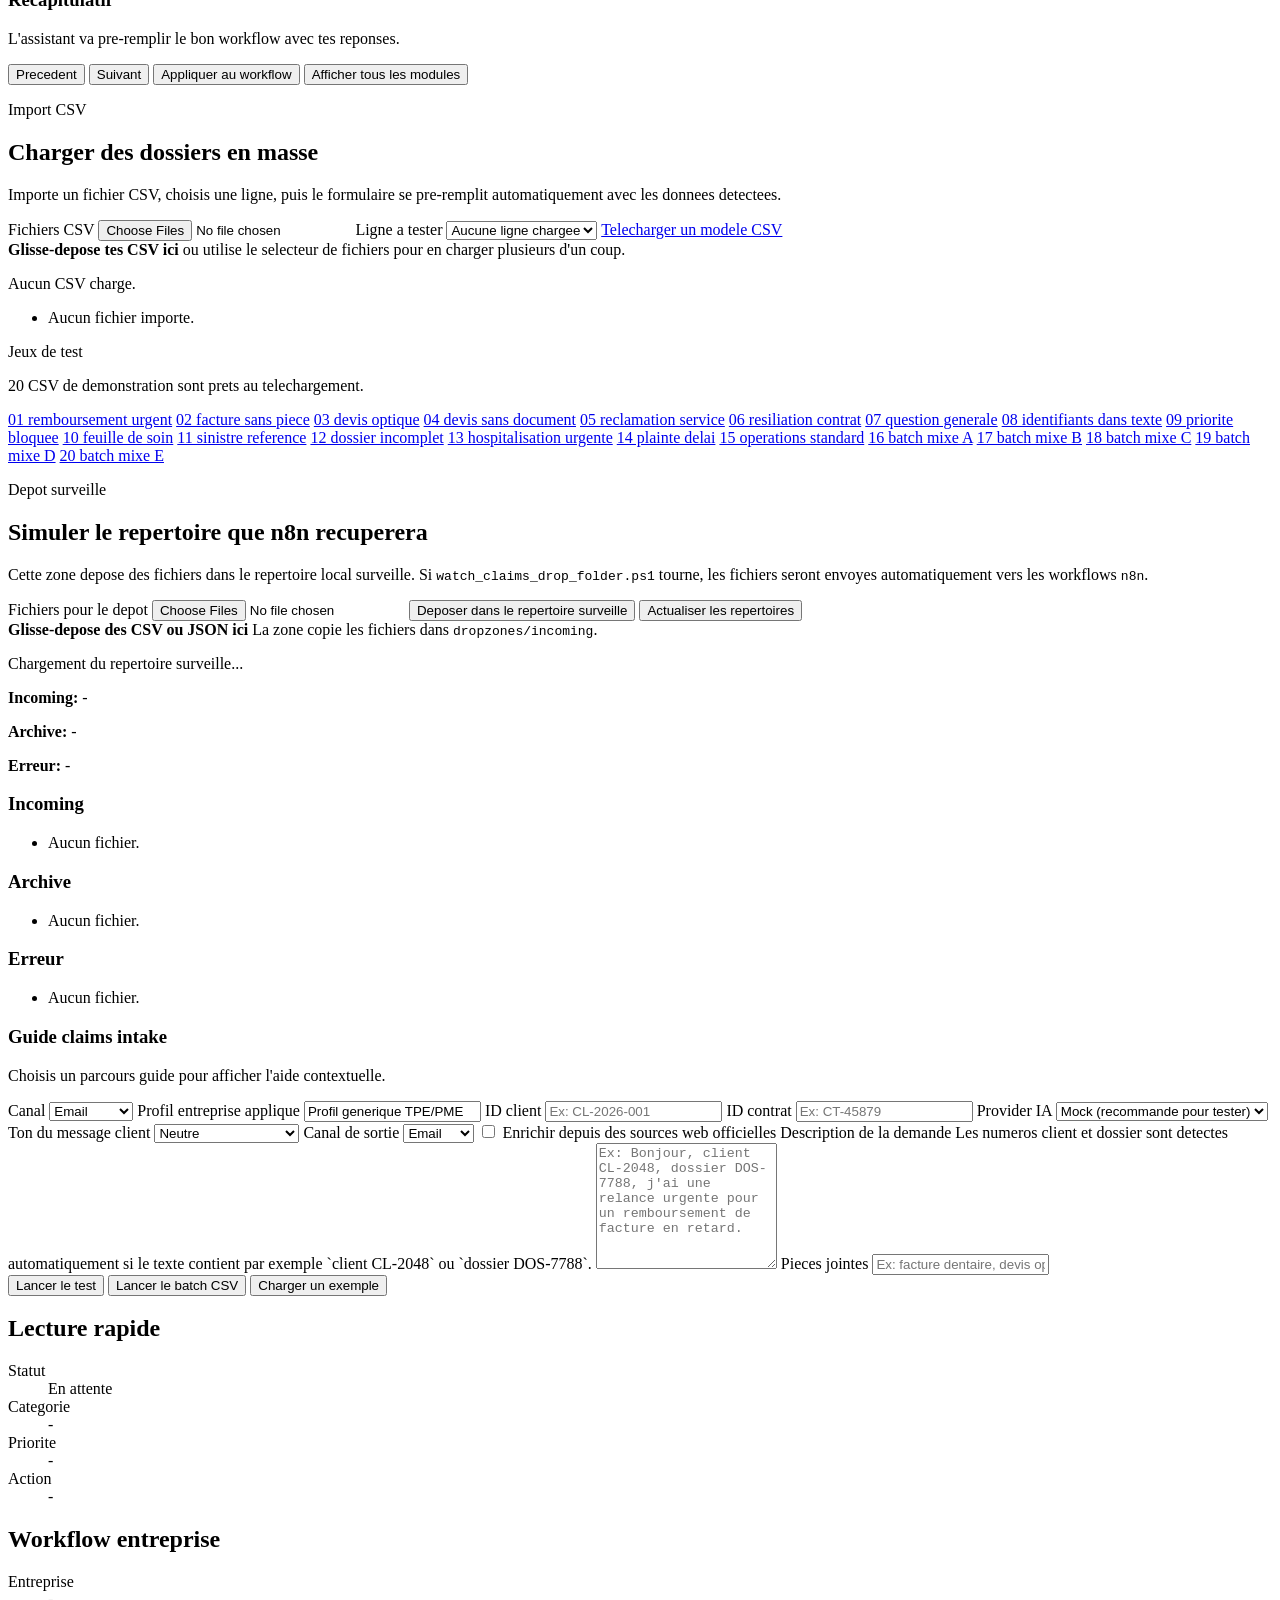
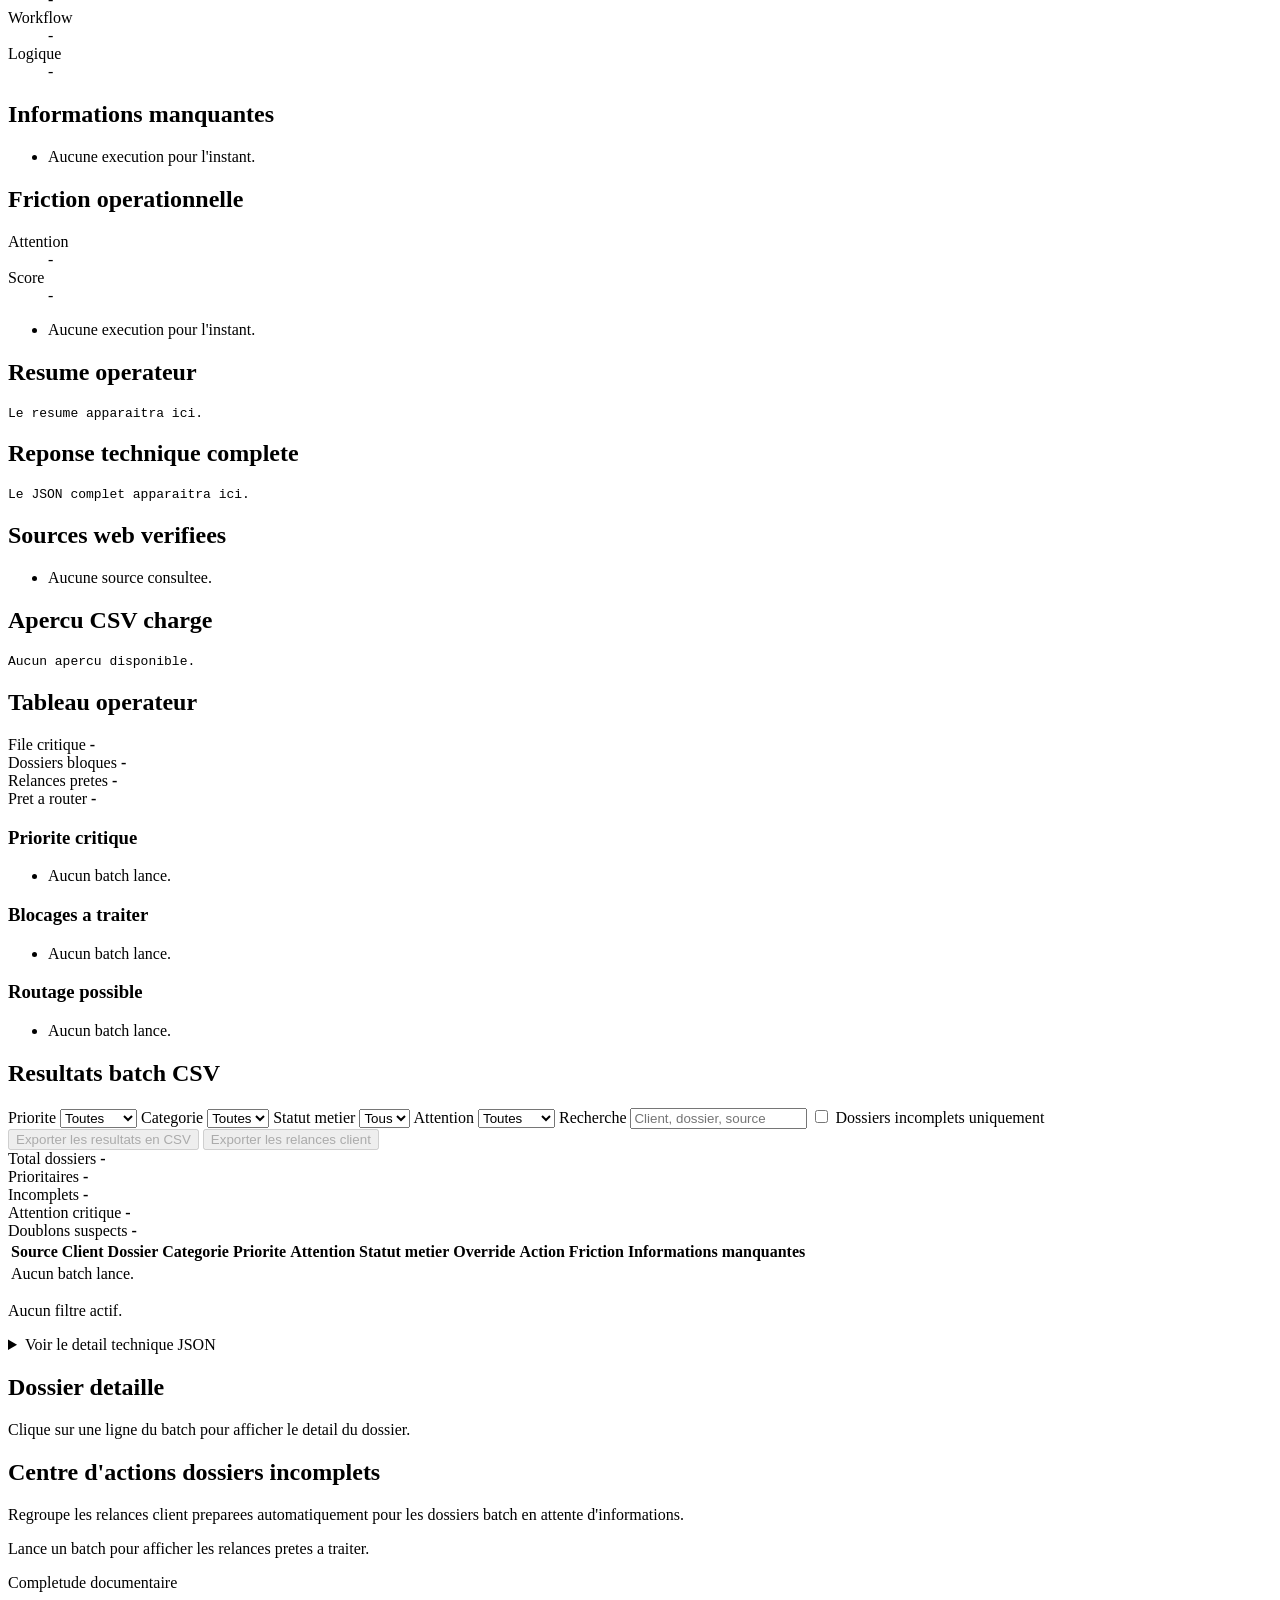
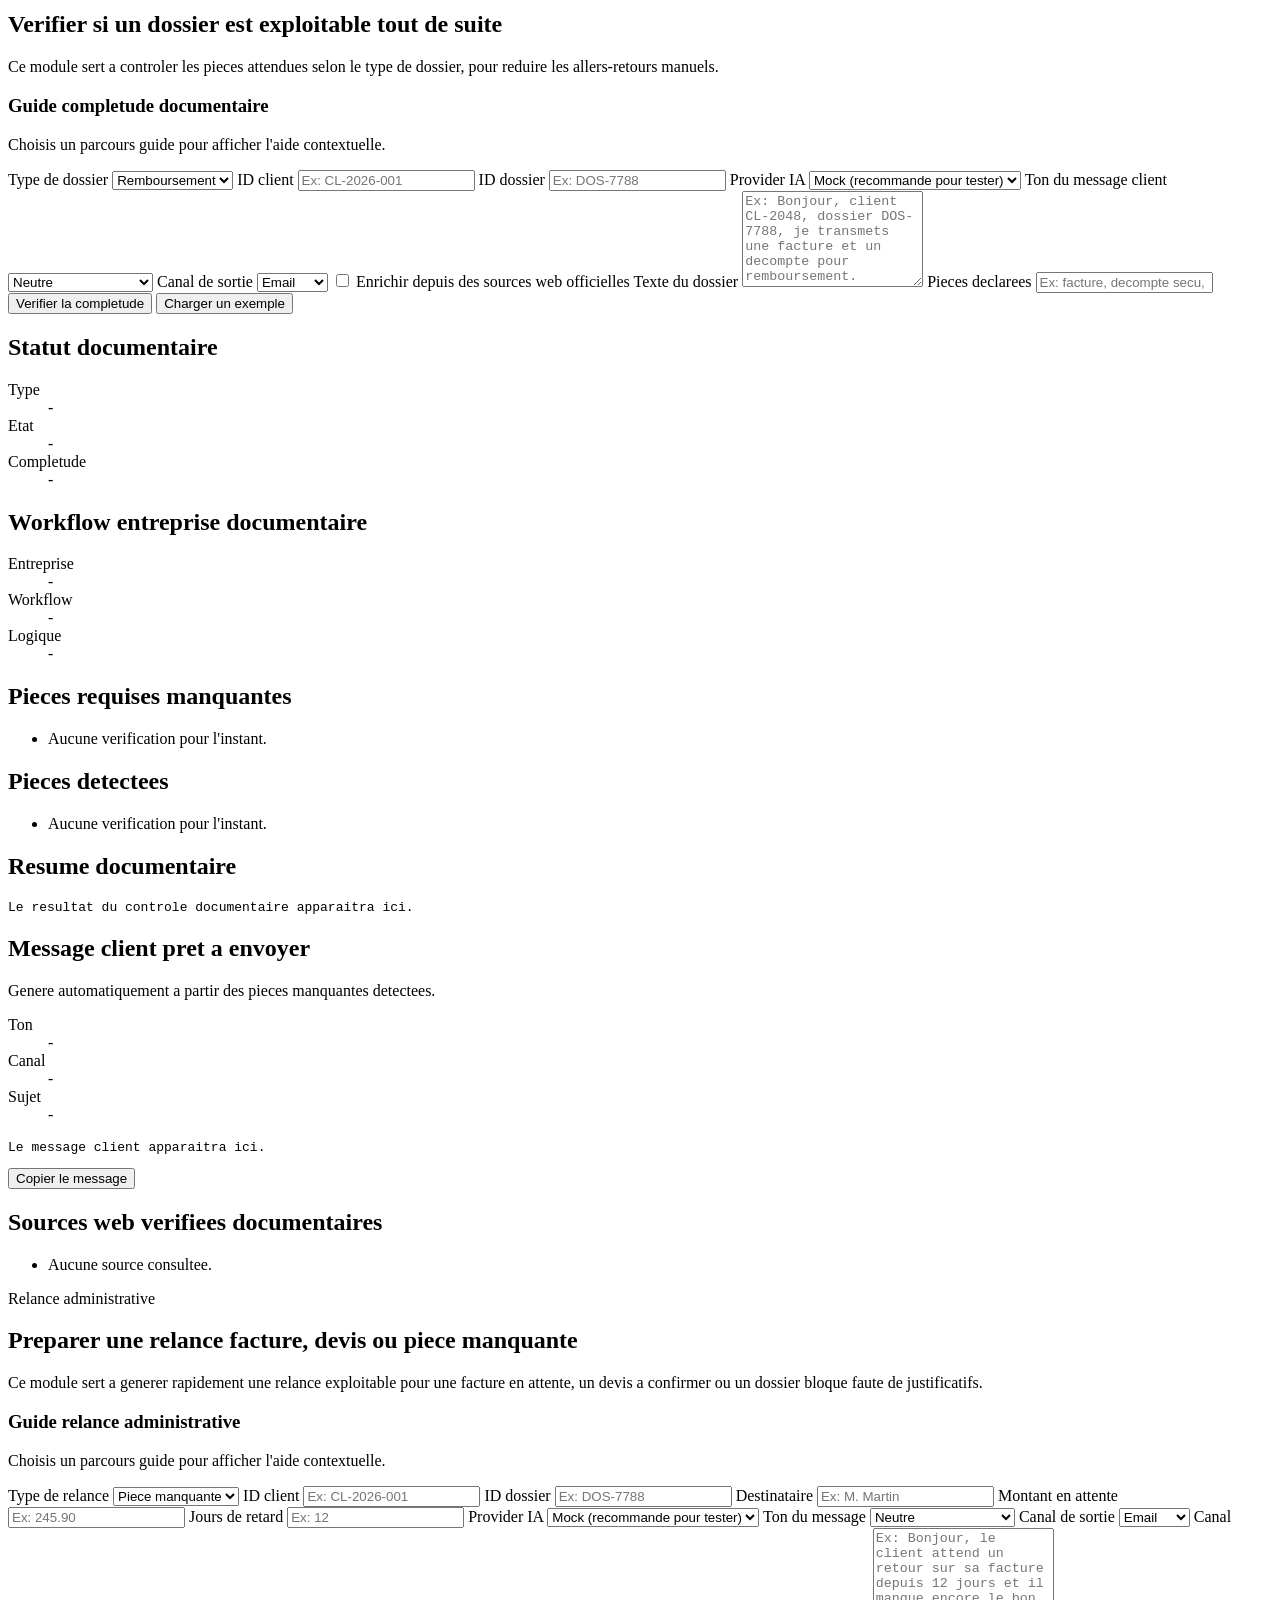
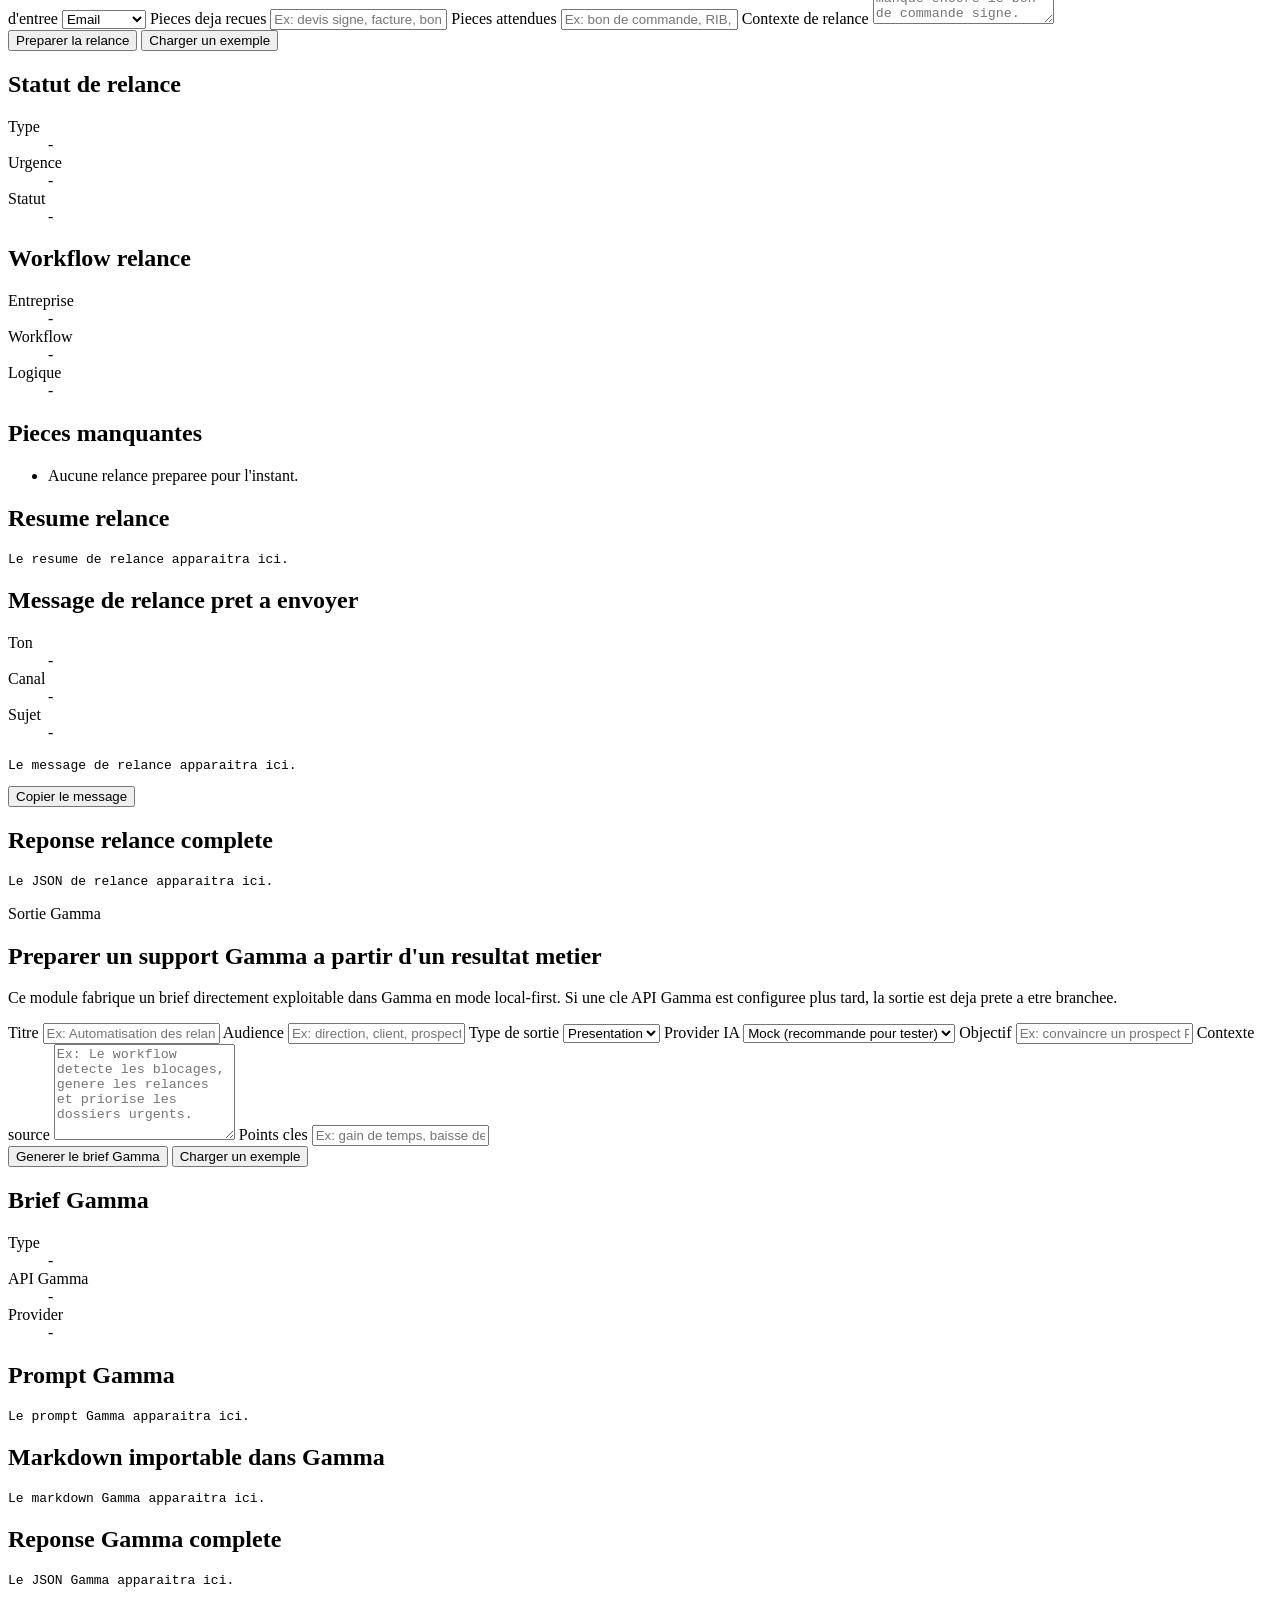
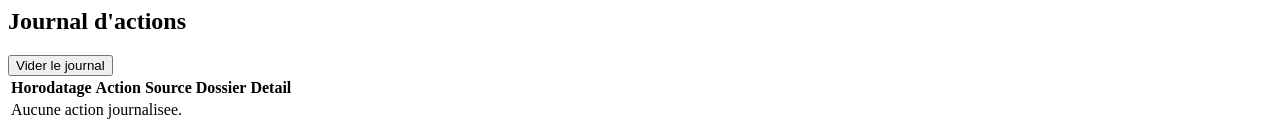
==== commit 3f5b939d: "Focus UI on selected wizard workflow" ====
--- a/src/app/ui/templates/index.html
+++ b/src/app/ui/templates/index.html
@@ -203,6 +203,7 @@
                         <button type="button" id="wizard-prev" class="secondary">Precedent</button>
                         <button type="button" id="wizard-next">Suivant</button>
                         <button type="button" id="wizard-apply" class="secondary">Appliquer au workflow</button>
+                        <button type="button" id="wizard-show-all" class="secondary">Afficher tous les modules</button>
                     </div>
                 </div>
             </div>
@@ -331,7 +332,7 @@
                 </div>
             </div>
 
-            <form id="claims-form" class="form">
+            <form id="claims-form" class="form" data-module-section="claims">
                 <div class="module-guide full" id="claims-module-guide">
                     <h3>Guide claims intake</h3>
                     <p class="hint">Choisis un parcours guide pour afficher l'aide contextuelle.</p>
@@ -417,7 +418,7 @@
             </form>
         </section>
 
-        <section class="results-grid">
+        <section class="results-grid" data-module-section="claims">
             <article class="card">
                 <h2>Lecture rapide</h2>
                 <dl id="summary" class="summary">
@@ -456,17 +457,17 @@
             </article>
         </section>
 
-        <section class="card">
+        <section class="card" data-module-section="claims">
             <h2>Resume operateur</h2>
             <pre id="operator-summary" class="output">Le resume apparaitra ici.</pre>
         </section>
 
-        <section class="card">
+        <section class="card" data-module-section="claims">
             <h2>Reponse technique complete</h2>
             <pre id="raw-output" class="output">Le JSON complet apparaitra ici.</pre>
         </section>
 
-        <section class="card">
+        <section class="card" data-module-section="claims">
             <h2>Sources web verifiees</h2>
             <ul id="claims-web-sources" class="list">
                 <li>Aucune source consultee.</li>
@@ -650,7 +651,7 @@
                 </p>
             </div>
 
-            <form id="document-form" class="form">
+            <form id="document-form" class="form" data-module-section="document">
                 <div class="module-guide full" id="document-module-guide">
                     <h3>Guide completude documentaire</h3>
                     <p class="hint">Choisis un parcours guide pour afficher l'aide contextuelle.</p>
@@ -729,7 +730,7 @@
             </form>
         </section>
 
-        <section class="results-grid">
+        <section class="results-grid" data-module-section="document">
             <article class="card">
                 <h2>Statut documentaire</h2>
                 <dl id="document-summary" class="summary">
@@ -763,12 +764,12 @@
             </article>
         </section>
 
-        <section class="card">
+        <section class="card" data-module-section="document">
             <h2>Resume documentaire</h2>
             <pre id="document-output" class="output">Le resultat du controle documentaire apparaitra ici.</pre>
         </section>
 
-        <section class="card">
+        <section class="card" data-module-section="document">
             <h2>Message client pret a envoyer</h2>
             <p class="hint">Genere automatiquement a partir des pieces manquantes detectees.</p>
             <dl id="document-request-summary" class="summary">
@@ -782,7 +783,7 @@
             </div>
         </section>
 
-        <section class="card">
+        <section class="card" data-module-section="document">
             <h2>Sources web verifiees documentaires</h2>
             <ul id="document-web-sources" class="list">
                 <li>Aucune source consultee.</li>
@@ -799,7 +800,7 @@
                 </p>
             </div>
 
-            <form id="followup-form" class="form">
+            <form id="followup-form" class="form" data-module-section="followup">
                 <div class="module-guide full" id="followup-module-guide">
                     <h3>Guide relance administrative</h3>
                     <p class="hint">Choisis un parcours guide pour afficher l'aide contextuelle.</p>
@@ -902,7 +903,7 @@
             </form>
         </section>
 
-        <section class="results-grid">
+        <section class="results-grid" data-module-section="followup">
             <article class="card">
                 <h2>Statut de relance</h2>
                 <dl id="followup-summary" class="summary">
@@ -934,7 +935,7 @@
             </article>
         </section>
 
-        <section class="card">
+        <section class="card" data-module-section="followup">
             <h2>Message de relance pret a envoyer</h2>
             <dl id="followup-request-summary" class="summary">
                 <div><dt>Ton</dt><dd>-</dd></div>
@@ -947,7 +948,7 @@
             </div>
         </section>
 
-        <section class="card">
+        <section class="card" data-module-section="followup">
             <h2>Reponse relance complete</h2>
             <pre id="followup-output" class="output">Le JSON de relance apparaitra ici.</pre>
         </section>
